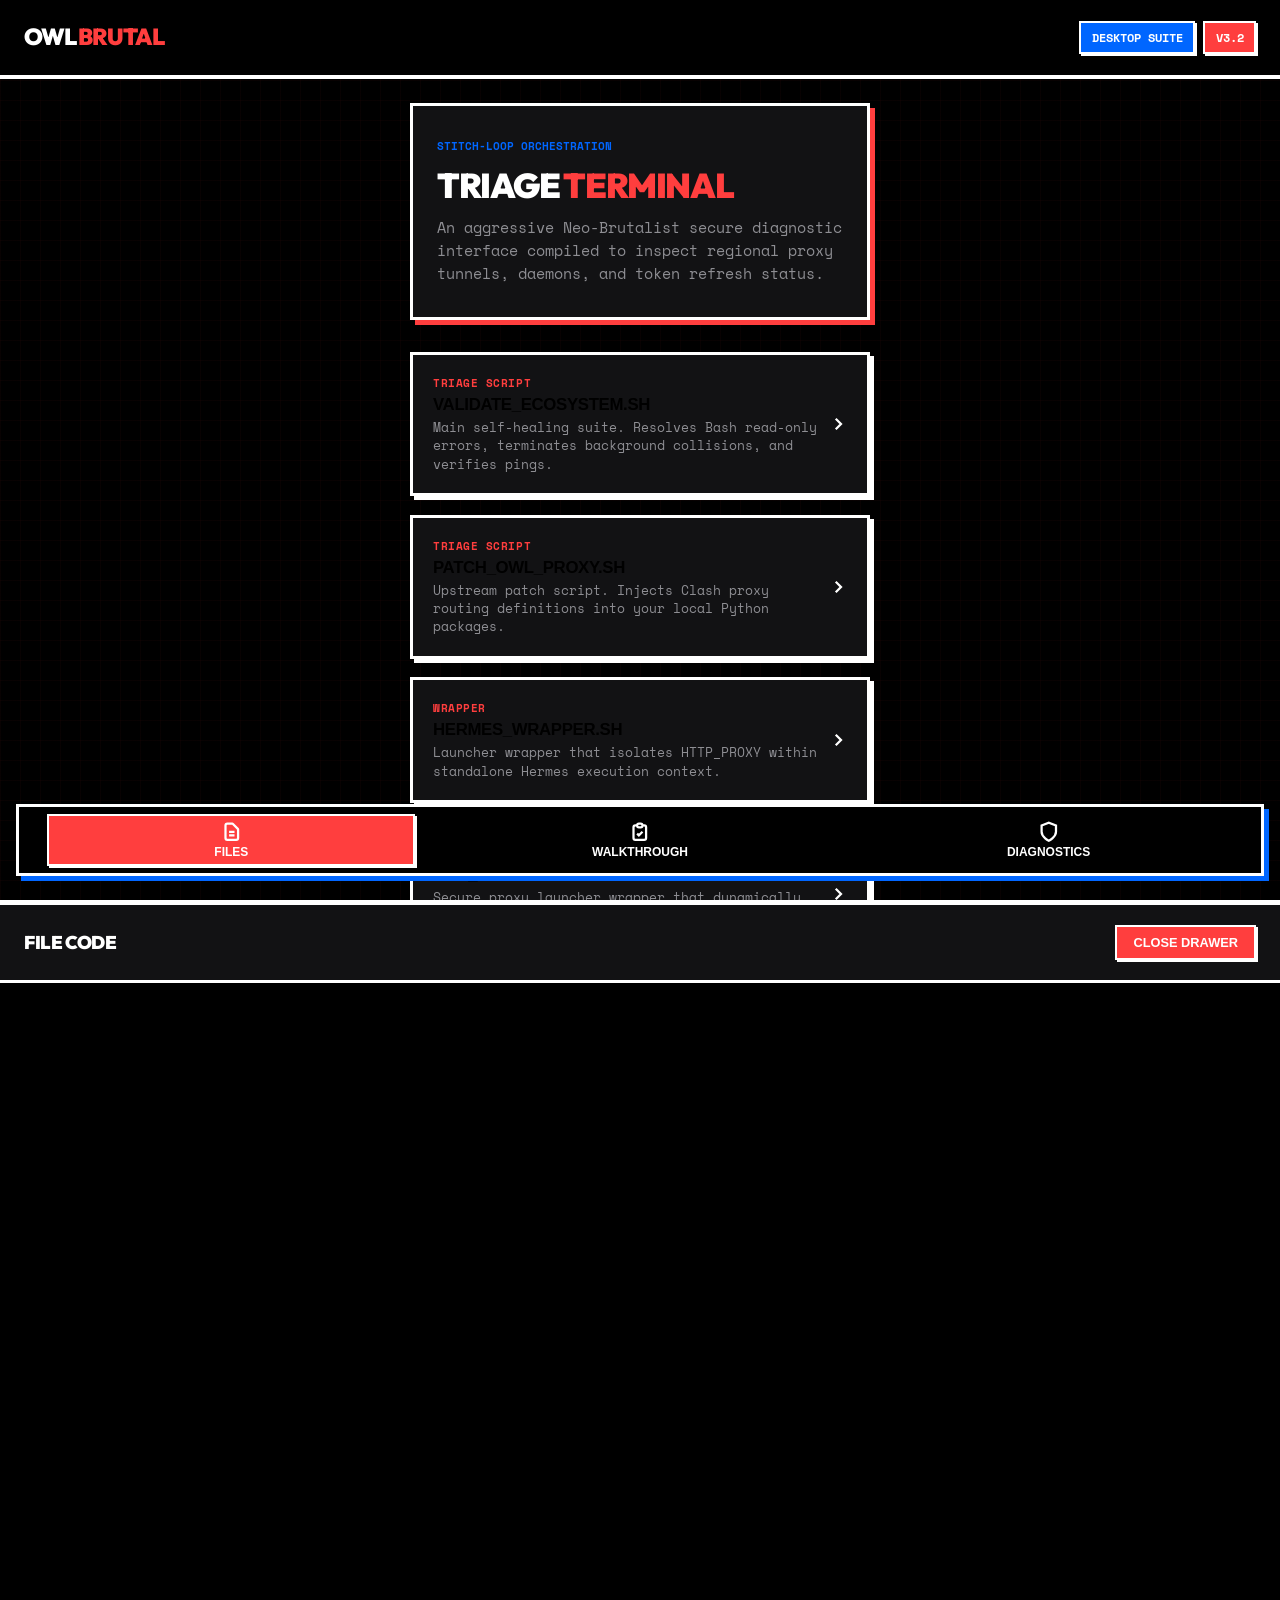
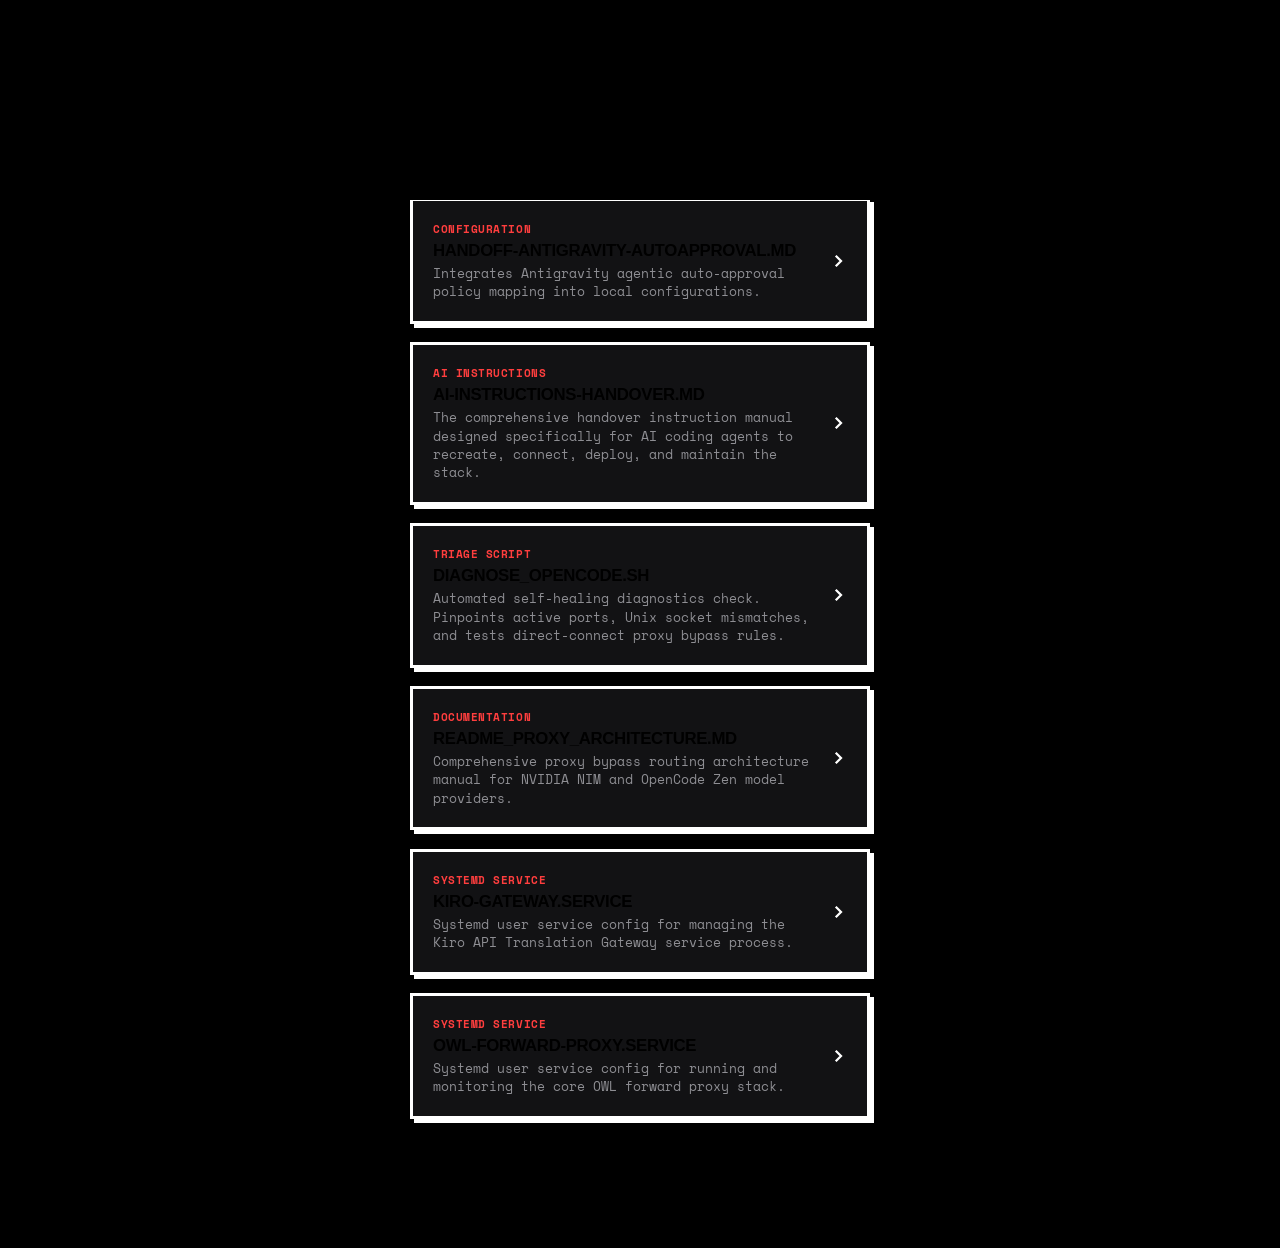
==== mobile.html @ 697e01c3 "feat: implement responsive mobile redirect with desktop override parameter and document in README" ====
<!DOCTYPE html>
<html lang="en">
<head>
    <meta charset="UTF-8">
    <meta name="viewport" content="width=device-width, initial-scale=1.0, maximum-scale=1.0, user-scalable=no">
    <title>🦉 OWL Brutalist Mobile Console</title>
    <!-- Premium Google Fonts: Outfit & Space Mono -->
    <link rel="preconnect" href="https://fonts.googleapis.com">
    <link rel="preconnect" href="https://fonts.gstatic.com" crossorigin>
    <link href="https://fonts.googleapis.com/css2?family=Outfit:wght@400;700;900&family=Space+Mono:wght@400;700&display=swap" rel="stylesheet">
    
    <style>
        /* Neo-Brutalist Color Scheme: Stark Red, Intense Black, Electric Blue */
        :root {
            --brutal-bg: #000000;
            --brutal-surface: #121214;
            --brutal-white: #FFFFFF;
            --brutal-red: #FF3E3E;
            --brutal-blue: #0066FF;
            --brutal-secondary: #8E8E93;
            
            --font-display: 'Outfit', sans-serif;
            --font-mono: 'Space Mono', monospace;
            
            /* Stark Brutalist Borders & Shadows */
            --brutal-border: 3px solid #FFFFFF;
            --red-shadow: 5px 5px 0px var(--brutal-red);
            --blue-shadow: 5px 5px 0px var(--brutal-blue);
            --white-shadow: 4px 4px 0px #FFFFFF;
            
            --transition-snap: all 0.15s steps(4, end);
        }

        * {
            box-sizing: border-box;
            margin: 0;
            padding: 0;
            -webkit-tap-highlight-color: transparent;
        }

        body {
            background-color: var(--brutal-bg);
            color: var(--brutal-white);
            font-family: var(--font-display);
            line-height: 1.5;
            overflow-x: hidden;
            padding-bottom: 105px; /* Offset for floating brutalist dock */
        }

        /* Ambient Industrial Grid Overlay */
        .ambient-grid {
            position: fixed;
            top: 0;
            left: 0;
            width: 100vw;
            height: 100vh;
            background-size: 20px 20px;
            background-image: linear-gradient(to right, rgba(255, 62, 62, 0.03) 1px, transparent 1px),
                              linear-gradient(to bottom, rgba(255, 62, 62, 0.03) 1px, transparent 1px);
            pointer-events: none;
            z-index: 1;
        }

        /* Brutalist Header */
        header {
            position: sticky;
            top: 0;
            z-index: 100;
            background: var(--brutal-bg);
            border-bottom: 4px solid var(--brutal-white);
            padding: 1.25rem 1.5rem;
            display: flex;
            justify-content: space-between;
            align-items: center;
        }

        .header-logo {
            font-weight: 900;
            font-size: 1.45rem;
            letter-spacing: -0.05em;
            text-transform: uppercase;
            color: var(--brutal-white);
        }

        .header-logo span {
            color: var(--brutal-red);
        }

        .header-controls {
            display: flex;
            align-items: center;
            gap: 0.5rem;
        }

        .brutal-badge {
            font-size: 0.72rem;
            font-weight: 700;
            text-transform: uppercase;
            font-family: var(--font-mono);
            border: 2px solid var(--brutal-white);
            padding: 0.35rem 0.65rem;
            background: var(--brutal-bg);
            color: var(--brutal-white);
            text-decoration: none;
            transition: var(--transition-snap);
        }

        .brutal-badge:active {
            transform: translate(2px, 2px);
            box-shadow: none;
        }

        .brutal-badge.red {
            background: var(--brutal-red);
            box-shadow: 2px 2px 0px var(--brutal-white);
        }

        .brutal-badge.blue {
            background: var(--brutal-blue);
            box-shadow: 2px 2px 0px var(--brutal-white);
        }

        /* Main Container */
        .container {
            position: relative;
            z-index: 2;
            padding: 1.5rem 1.25rem;
            max-width: 500px;
            margin: 0 auto;
        }

        /* Hero Card - Asymmetric Neo-Brutalist Layout */
        .hero-banner {
            background: var(--brutal-surface);
            border: var(--brutal-border);
            padding: 2rem 1.5rem;
            box-shadow: var(--red-shadow);
            margin-bottom: 2rem;
            display: flex;
            flex-direction: column;
            gap: 0.75rem;
        }

        .hero-meta {
            font-family: var(--font-mono);
            font-size: 0.7rem;
            font-weight: 700;
            text-transform: uppercase;
            color: var(--brutal-blue);
        }

        .hero-title {
            font-size: 2.15rem;
            font-weight: 900;
            line-height: 1.1;
            letter-spacing: -0.04em;
            text-transform: uppercase;
        }

        .hero-title span {
            color: var(--brutal-red);
        }

        .hero-desc {
            font-size: 0.95rem;
            color: var(--brutal-secondary);
            font-family: var(--font-mono);
        }

        /* Stiff Floating Brutalist Dock */
        .nav-dock {
            position: fixed;
            bottom: 1.5rem;
            left: 1rem;
            right: 1rem;
            height: 4.5rem;
            background: var(--brutal-bg);
            border: var(--brutal-border);
            box-shadow: var(--blue-shadow);
            display: flex;
            justify-content: space-around;
            align-items: center;
            padding: 0 0.5rem;
            z-index: 200;
            transition: var(--transition-snap);
        }

        .nav-item {
            display: flex;
            flex-direction: column;
            align-items: center;
            justify-content: center;
            color: var(--brutal-white);
            text-decoration: none;
            font-size: 0.75rem;
            font-weight: 700;
            text-transform: uppercase;
            width: 30%;
            height: 80%;
            transition: var(--transition-snap);
            border: 2px solid transparent;
            background: transparent;
            cursor: pointer;
        }

        .nav-item svg {
            width: 1.35rem;
            height: 1.35rem;
            margin-bottom: 0.15rem;
            stroke: currentColor;
            stroke-width: 2.5;
            fill: none;
        }

        .nav-item.active {
            background: var(--brutal-red);
            border: 2px solid var(--brutal-white);
            box-shadow: 2px 2px 0px var(--brutal-white);
        }

        .nav-item:active {
            transform: translate(2px, 2px);
        }

        /* Content Panels */
        .panel {
            display: none;
        }

        .panel.active {
            display: block;
        }

        /* Brutalist List Stack */
        .list-stack {
            display: flex;
            flex-direction: column;
            gap: 1.15rem;
        }

        .list-item {
            background: var(--brutal-surface);
            border: var(--brutal-border);
            padding: 1.25rem;
            box-shadow: var(--white-shadow);
            transition: var(--transition-snap);
            cursor: pointer;
            text-align: left;
            width: 100%;
            display: flex;
            justify-content: space-between;
            align-items: center;
        }

        .list-item:active {
            transform: translate(3px, 3px);
            box-shadow: none;
            background: var(--brutal-blue);
        }

        .item-category {
            font-size: 0.68rem;
            font-weight: 700;
            text-transform: uppercase;
            color: var(--brutal-red);
            letter-spacing: 0.05em;
            margin-bottom: 0.25rem;
            font-family: var(--font-mono);
        }

        .item-title {
            font-size: 1.05rem;
            font-weight: 900;
            text-transform: uppercase;
            letter-spacing: -0.02em;
            margin-bottom: 0.2rem;
        }

        .item-desc {
            font-size: 0.82rem;
            color: var(--brutal-secondary);
            font-family: var(--font-mono);
            line-height: 1.4;
        }

        .chevron {
            color: var(--brutal-white);
            margin-left: 0.75rem;
            flex-shrink: 0;
        }

        /* Slide-up Code Drawer Sheet */
        .code-sheet {
            position: fixed;
            top: 0;
            left: 0;
            right: 0;
            bottom: 0;
            background: var(--brutal-bg);
            z-index: 300;
            display: flex;
            flex-direction: column;
            transform: translateY(100%);
            transition: transform 0.25s steps(6, end);
            border-top: 5px solid var(--brutal-white);
        }

        .code-sheet.open {
            transform: translateY(0);
        }

        .sheet-header {
            padding: 1.25rem 1.5rem;
            border-bottom: 3px solid var(--brutal-white);
            display: flex;
            justify-content: space-between;
            align-items: center;
            background: var(--brutal-surface);
        }

        .sheet-title {
            font-size: 1.15rem;
            font-weight: 900;
            text-transform: uppercase;
            letter-spacing: -0.02em;
        }

        .close-btn {
            background: var(--brutal-red);
            border: 2px solid var(--brutal-white);
            color: var(--brutal-white);
            padding: 0.5rem 1rem;
            font-size: 0.8rem;
            font-weight: 900;
            text-transform: uppercase;
            cursor: pointer;
            box-shadow: 2px 2px 0px var(--brutal-white);
        }

        .close-btn:active {
            transform: translate(2px, 2px);
            box-shadow: none;
        }

        .sheet-body {
            flex-grow: 1;
            overflow-y: auto;
            padding: 1.25rem;
            background: #000000;
            color: #FF3E3E; /* Aggressive Brutalist Red Text in editor */
            font-family: var(--font-mono);
            font-size: 0.78rem;
            line-height: 1.5;
            white-space: pre;
            -webkit-overflow-scrolling: touch;
        }

        /* Diagnostic Panel Brutalist Cards */
        .diag-card {
            background: var(--brutal-surface);
            border: var(--brutal-border);
            padding: 1.5rem;
            box-shadow: var(--white-shadow);
            margin-bottom: 1.5rem;
        }

        .diag-header {
            display: flex;
            justify-content: space-between;
            align-items: center;
            margin-bottom: 1rem;
            border-bottom: 2px solid var(--brutal-white);
            padding-bottom: 0.5rem;
        }

        .diag-title {
            font-size: 0.9rem;
            font-weight: 900;
            text-transform: uppercase;
            letter-spacing: 0.05em;
        }

        .status-pulse {
            display: flex;
            align-items: center;
            gap: 0.5rem;
            font-family: var(--font-mono);
            font-size: 0.72rem;
            font-weight: 700;
            color: var(--brutal-red);
        }

        .status-dot {
            width: 10px;
            height: 10px;
            background: var(--brutal-red);
            border: 2px solid var(--brutal-white);
            animation: pulseStark 1.2s infinite steps(2, end);
        }

        @keyframes pulseStark {
            0% { opacity: 0.2; }
            100% { opacity: 1; }
        }

        .diag-item {
            display: flex;
            justify-content: space-between;
            align-items: center;
            padding: 0.8rem 0;
            border-bottom: 1px solid rgba(255, 255, 255, 0.15);
            font-size: 0.9rem;
        }

        .diag-item:last-child {
            border-bottom: none;
        }

        .diag-label {
            color: var(--brutal-secondary);
            font-family: var(--font-mono);
        }

        .diag-value {
            font-weight: 700;
            font-family: var(--font-mono);
        }

        /* Walkthrough Step Grid */
        .walkthrough-step {
            background: var(--brutal-surface);
            border: var(--brutal-border);
            padding: 1.5rem;
            box-shadow: var(--red-shadow);
            margin-bottom: 1.5rem;
            position: relative;
        }

        .step-num {
            position: absolute;
            top: 1.25rem;
            right: 1.5rem;
            font-family: var(--font-mono);
            font-weight: 900;
            font-size: 2.5rem;
            color: rgba(255, 255, 255, 0.08);
        }

        .step-heading {
            font-size: 1.15rem;
            font-weight: 900;
            text-transform: uppercase;
            margin-bottom: 0.5rem;
            max-width: 80%;
        }

        .step-body {
            font-size: 0.88rem;
            color: var(--brutal-secondary);
            margin-bottom: 1.25rem;
            font-family: var(--font-mono);
        }

        .step-btn {
            background: var(--brutal-blue);
            border: 2px solid var(--brutal-white);
            color: var(--brutal-white);
            padding: 0.75rem;
            font-size: 0.82rem;
            font-weight: 900;
            text-transform: uppercase;
            width: 100%;
            cursor: pointer;
            box-shadow: 3px 3px 0px #FFFFFF;
            transition: var(--transition-snap);
            text-align: center;
        }

        .step-btn:active {
            transform: translate(3px, 3px);
            box-shadow: none;
        }

        /* Diagnostic Console Screen */
        .terminal-box {
            background: #000000;
            border: 2px solid var(--brutal-white);
            padding: 1.25rem;
            font-family: var(--font-mono);
            font-size: 0.72rem;
            color: var(--brutal-red);
            height: 180px;
            overflow-y: auto;
            margin-bottom: 1rem;
            -webkit-overflow-scrolling: touch;
        }

        .terminal-line {
            margin-bottom: 0.35rem;
            opacity: 0;
            transform: translateX(-4px);
            animation: terminalLineReveal 0.15s forwards steps(3);
        }

        @keyframes terminalLineReveal {
            to { opacity: 1; transform: translateX(0); }
        }

        .t-blue { color: var(--brutal-blue); }
        .t-white { color: var(--brutal-white); }
        .t-yellow { color: #FFFF00; }
    </style>
</head>
<body>

    <!-- Industrial Grid Overlay -->
    <div class="ambient-grid"></div>

    <!-- Stark Header -->
    <header>
        <div class="header-logo">OWL <span>Brutal</span></div>
        <div class="header-controls">
            <a href="index.html?desktop=true" class="brutal-badge blue">Desktop Suite</a>
            <div class="brutal-badge red">v3.2</div>
        </div>
    </header>

    <div class="container">
        <!-- Brutalist Hero Banner -->
        <div class="hero-banner">
            <div class="hero-meta">STITCH-LOOP ORCHESTRATION</div>
            <h1 class="hero-title">Triage <span>Terminal</span></h1>
            <p class="hero-desc">An aggressive Neo-Brutalist secure diagnostic interface compiled to inspect regional proxy tunnels, daemons, and token refresh status.</p>
        </div>

        <!-- PANEL 1: FILES -->
        <div id="panel-files" class="panel active">
            <div class="list-stack" id="files-list">
                <!-- Javascript will populate this catalog dynamically -->
            </div>
        </div>

        <!-- PANEL 2: WALKTHROUGH -->
        <div id="panel-walkthrough" class="panel">
            <div class="walkthrough-step">
                <div class="step-num">01</div>
                <h3 class="step-heading">Configure Upstream Port</h3>
                <p class="step-body">Verify and mount your primary Mihomo routing gateway core on Port 7890. Ensure all bypass lists are mapped correctly.</p>
                <button class="step-btn" onclick="openFileFromWalkthrough('systemd/owl-forward-proxy.service')">View Service Unit</button>
            </div>
            
            <div class="walkthrough-step">
                <div class="step-num">02</div>
                <h3 class="step-heading">Deploy Self-Healing Installer</h3>
                <p class="step-body">Deploy the main OWL Agent stack. This registers your credentials pool, configures local proxy shields, and schedules automated checkers.</p>
                <button class="step-btn" onclick="openFileFromWalkthrough('installers/install_owl_agent.sh')">Inspect Installer</button>
            </div>

            <div class="walkthrough-step">
                <div class="step-num">03</div>
                <h3 class="step-heading">Configure Kiro Translation Layer</h3>
                <p class="step-body">Provision the local Kiro API model translators. Connect your AWS Builder ID dynamically to bind sonnet-4.5 endpoints.</p>
                <button class="step-btn" onclick="openFileFromWalkthrough('installers/install_kiro_owl_agent.sh')">Inspect Kiro Setup</button>
            </div>

            <div class="walkthrough-step">
                <div class="step-num">04</div>
                <h3 class="step-heading">Execute Active Triage</h3>
                <p class="step-body">Run our self-healing diagnostics suite in single-command mode to verify terminal sockets, local routes, and ports.</p>
                <button class="step-btn" onclick="openFileFromWalkthrough('scripts/diagnose_opencode.sh')">Run Diagnostic Code</button>
            </div>
        </div>

        <!-- PANEL 3: DIAGNOSTICS -->
        <div id="panel-diagnostics" class="panel">
            <div class="diag-card">
                <div class="diag-header">
                    <h3 class="diag-title">Active Log Streams</h3>
                    <div class="status-pulse">
                        <div class="status-dot"></div>
                        LIVE STATE
                    </div>
                </div>
                <!-- Interactive Console -->
                <div class="terminal-box" id="terminal-screen">
                    <div class="terminal-line"><span class="t-blue">owl-system:</span> Diagnostic engine ready...</div>
                    <div class="terminal-line"><span class="t-blue">owl-system:</span> Checking socket mappings...</div>
                    <div class="terminal-line"><span class="t-white">  [PASS]</span> UNIX socket found at /run/user/1000/kirorun/t/</div>
                </div>
                <button class="step-btn" style="background: var(--brutal-red); color: #FFF; border: var(--brutal-border); padding: 0.85rem;" onclick="triggerTriagePing()">Run Active Triage Check</button>
            </div>

            <div class="diag-card">
                <div class="diag-header">
                    <h3 class="diag-title">Listener Statuses</h3>
                </div>
                <div class="diag-item">
                    <span class="diag-label">OWL Proxy (Local Gate)</span>
                    <span class="diag-value" style="color: var(--brutal-red);">:60000 ONLINE</span>
                </div>
                <div class="diag-item">
                    <span class="diag-label">Upstream Mihomo Core</span>
                    <span class="diag-value" style="color: var(--brutal-red);">:7890 ONLINE</span>
                </div>
                <div class="diag-item">
                    <span class="diag-label">Kiro Translation Service</span>
                    <span class="diag-value" style="color: var(--brutal-red);">:8333 ONLINE</span>
                </div>
            </div>

            <div class="diag-card">
                <div class="diag-header">
                    <h3 class="diag-title">Bypass Routing Map</h3>
                </div>
                <div class="diag-item">
                    <span class="diag-label">NVIDIA NIM Routes</span>
                    <span class="diag-value">DIRECT</span>
                </div>
                <div class="diag-item">
                    <span class="diag-label">OpenCode Zen Models</span>
                    <span class="diag-value">DIRECT</span>
                </div>
            </div>
        </div>
    </div>

    <!-- Stark Bottom Navigation Dock -->
    <nav class="nav-dock">
        <button class="nav-item active" onclick="switchPanel('files', this)">
            <svg viewBox="0 0 24 24"><path d="M9 12h6m-6 4h6m2 5H7a2 2 0 0 1-2-2V5a2 2 0 0 1 2-2h5.586a1 1 0 0 1 .707.293l5.414 5.414a1 1 0 0 1 .293.707V19a2 2 0 0 1-2 2z"></path></svg>
            Files
        </button>
        <button class="nav-item" onclick="switchPanel('walkthrough', this)">
            <svg viewBox="0 0 24 24"><path d="M9 5H7a2 2 0 0 0-2 2v12a2 2 0 0 0 2 2h10a2 2 0 0 0 2-2V7a2 2 0 0 0-2-2h-2M9 5a2 2 0 0 0 2 2h2a2 2 0 0 0 2-2M9 5a2 2 0 0 1 2-2h2a2 2 0 0 1 2 2m-6 9 2 2 4-4"></path></svg>
            Walkthrough
        </button>
        <button class="nav-item" onclick="switchPanel('diagnostics', this)">
            <svg viewBox="0 0 24 24"><path d="M12 22s8-4 8-10V5l-8-3-8 3v7c0 6 8 10 8 10z"></path></svg>
            Diagnostics
        </button>
    </nav>

    <!-- Slide-up Code Drawer Sheet -->
    <div class="code-sheet" id="code-sheet">
        <div class="sheet-header">
            <h2 class="sheet-title" id="sheet-filename">File Code</h2>
            <button class="close-btn" onclick="closeSheet()">Close Drawer</button>
        </div>
        <div class="sheet-body" id="sheet-code-body">
            <!-- Code injected here dynamically -->
        </div>
    </div>

    <!-- ESCAPED DB PLACEHOLDER -->
    <script>
        // === FILES_CATALOG_START ===
const filesCatalog = [
    {
        path: "scripts/validate_ecosystem.sh",
        category: "Triage Script",
        relation: "Main self-healing suite. Resolves Bash read-only errors, terminates background collisions, and verifies pings.",
        download: "https://github.com/marktantongco/kiro-proxy-ecosystem/raw/master/scripts/validate_ecosystem.sh",
        code: `#!/bin/bash
# 🦉 Kiro/OWL Proxy Ecosystem - Validator & Auto-Patch Script
# Audits port bindings, detects duplicate processes, validates systemd units, and self-heals alignment issues.
set -euo pipefail

# Style Definitions
BOLD='\\033[1m'
GREEN='\\033[0;32m'
YELLOW='\\033[1;33m'
CYAN='\\033[0;36m'
RED='\\033[0;31m'
NC='\\033[0m'

info()  { echo -e "\${CYAN}➜\${NC} \$1"; }
ok()    { echo -e "\${GREEN}✓\${NC} \$1"; }
warn()  { echo -e "\${YELLOW}⚠\${NC} \$1"; }
err()   { echo -e "\${RED}✗\${NC} \$1"; }
step()  { echo; echo -e "\${BOLD}[\$1]\${NC} \$2"; }

echo ""
echo -e "\${BOLD}  🦉 Proxy Ecosystem - System Diagnostic & Self-Healing Patch\${NC}"
echo "  ───────────────────────────────────────────────────────────────"

# ═══════════════════════════════════════════════════════════════════════════
# [1/5] Audit Active Shell Environment Variables
# ═══════════════════════════════════════════════════════════════════════════
step "1" "Auditing Shell Proxy Environment Variables..."

# Lowercase conflicts check
DEAD_PORT=2080
for var in http_proxy https_proxy all_proxy; do
    if env | grep -qi "^\${var}="; then
        val=\$(env | grep -i "^\${var}=" | cut -d= -f2)
        if [[ "\$val" == *"\$DEAD_PORT"* ]]; then
            warn "Found conflicting lowercase '\$var' pointing to dead port \$DEAD_PORT!"
            warn "  Current value: \$val"
            warn "  Recommended action: Unset or point to OWL proxy (port 60000) or Clash (port 7890)."
        else
            ok "Lowercase variable '\$var' is clean (does not point to dead port \$DEAD_PORT)."
        fi
    fi
done

# Enforce active uppercase variables
if env | grep -q "^HTTP_PROXY="; then
    ok "HTTP_PROXY is defined: \$(env | grep "^HTTP_PROXY=" | cut -d= -f2)"
else
    warn "HTTP_PROXY environment variable is missing in this terminal shell!"
fi
if env | grep -q "^HTTPS_PROXY="; then
    ok "HTTPS_PROXY is defined: \$(env | grep "^HTTPS_PROXY=" | cut -d= -f2)"
else
    warn "HTTPS_PROXY environment variable is missing in this terminal shell!"
fi

# ═══════════════════════════════════════════════════════════════════════════
# [2/5] Audit Port Bindings & Triage Duplicate Processes
# ═══════════════════════════════════════════════════════════════════════════
step "2" "Auditing Active Port Bindings & Process Health..."

# Clash (mihomo) check
if ss -tulpn | grep -q ":7890 "; then
    ok "Clash core (mihomo) is listening on port 7890."
else
    warn "Clash core (mihomo) is NOT listening on port 7890! Geo-routing upstream will fail."
fi

# OWL Forward Proxy duplicate check
if ss -tulpn | grep -q ":60000 "; then
    ok "OWL Forward Proxy is bound to port 60000."
    # Check if run manually or by systemd
    PID=\$(pgrep -f "forward_proxy.py" | head -n1 || true)
    if [[ -n "\$PID" ]]; then
        PARENT_PID=\$(ps -p "\$PID" -o ppid= | tr -d ' ' || true)
        PARENT_COMM=\$(ps -o comm= -p "\$PARENT_PID" 2>/dev/null | tr -d ' ' || true)
        if [[ "\$PARENT_COMM" != "systemd" ]]; then
            warn "OWL Forward Proxy process (PID \$PID) appears to be running manually!"
        fi
    fi
else
    warn "OWL Forward Proxy is NOT listening on port 60000!"
fi

# Kiro Gateway duplicate check
if ss -tulpn | grep -q ":8333 "; then
    ok "Kiro Gateway is bound to port 8333."
    # Find duplicate python processes that aren't systemd units
    PID=\$(ss -tulpn | grep ":8333 " | grep -oP 'pid=\\d+' | cut -d= -f2 || true)
    if [[ -n "\$PID" ]]; then
        # Check if the parent is systemd or manual
        PARENT_PID=\$(ps -p "\$PID" -o ppid= | tr -d ' ' || true)
        PARENT_COMM=\$(ps -o comm= -p "\$PARENT_PID" 2>/dev/null | tr -d ' ' || true)
        if [[ "\$PARENT_COMM" != "systemd" ]]; then
            warn "Duplicate manual Kiro Gateway detected! (PID: \$PID, Parent COMM: \$PARENT_COMM)"
            info "Killing manual process (PID \$PID) to allow clean systemd service control..."
            kill -9 "\$PID" || true
            ok "Duplicate process terminated."
        else
            ok "Kiro Gateway is running cleanly under systemd management (PID \$PID)."
        fi
    fi
else
    warn "Kiro Gateway is NOT listening on port 8333! Background service may have crashed."
fi

# ═══════════════════════════════════════════════════════════════════════════
# [3/5] Validate and Align Systemd User Units
# ═══════════════════════════════════════════════════════════════════════════
step "3" "Validating & Repairing systemd Service Alignments..."

SYSTEMCTL_CMD="systemctl --user"
if [[ "\$EUID" -eq 0 ]]; then
    SYSTEMCTL_CMD="sudo -u x1 systemctl --user"
fi

# 1. OWL Forward Proxy Service
if ! \$SYSTEMCTL_CMD is-active --quiet owl-forward-proxy.service; then
    warn "owl-forward-proxy.service is inactive or failed! Attempting restart..."
    \$SYSTEMCTL_CMD daemon-reload
    \$SYSTEMCTL_CMD restart owl-forward-proxy.service
    sleep 1
    if \$SYSTEMCTL_CMD is-active --quiet owl-forward-proxy.service; then
        ok "owl-forward-proxy.service successfully aligned and started."
    else
        err "Failed to align owl-forward-proxy.service! Verify logs: journalctl --user -u owl-forward-proxy.service"
    fi
else
    ok "owl-forward-proxy.service is active and healthy."
fi

# 2. Kiro Gateway Service
if ! \$SYSTEMCTL_CMD is-active --quiet kiro-gateway.service; then
    warn "kiro-gateway.service is inactive or failed! Attempting restart..."
    \$SYSTEMCTL_CMD daemon-reload
    \$SYSTEMCTL_CMD restart kiro-gateway.service
    sleep 1
    if \$SYSTEMCTL_CMD is-active --quiet kiro-gateway.service; then
        ok "kiro-gateway.service successfully aligned and started."
    else
        err "Failed to align kiro-gateway.service! Verify logs: journalctl --user -u kiro-gateway.service"
    fi
else
    ok "kiro-gateway.service is active and healthy."
fi

# ═══════════════════════════════════════════════════════════════════════════
# [4/5] Check & Verify Launcher Wrappers
# ═══════════════════════════════════════════════════════════════════════════
step "4" "Verifying Terminal Wrapper Configurations..."

# hermes wrapper check
HERMES_WRAP="/home/x1/.local/bin/hermes"
if [[ -f "\$HERMES_WRAP" ]]; then
    if grep -q "export HTTP_PROXY=" "\$HERMES_WRAP"; then
        ok "hermes wrapper is correctly synchronized to secure proxy (port 60000)."
    else
        warn "hermes wrapper is missing proxy variables! Patching now..."
        sed -i 's/# ── 3. Enforce Proxy Environment/export HTTP_PROXY="http:\\/\\/127.0.0.1:60000"\\nexport HTTPS_PROXY="http:\\/\\/127.0.0.1:60000"\\nexport NO_PROXY="localhost,127.0.0.1,.local,.localdomain,::1"\\n# ── 3. Enforce Proxy/g' "\$HERMES_WRAP"
        ok "hermes wrapper patched."
    fi
else
    warn "hermes wrapper not found at \$HERMES_WRAP!"
fi

# antigravity wrapper check
AGY_WRAP="/home/x1/.local/bin/agy"
if [[ -f "\$AGY_WRAP" ]]; then
    if grep -q "export HTTP_PROXY=" "\$AGY_WRAP"; then
        ok "antigravity (agy) wrapper is correctly synchronized to secure proxy (port 60000)."
    else
        warn "antigravity (agy) wrapper is missing proxy variables! Please ensure it enforces proxy env."
    fi
else
    warn "antigravity (agy) wrapper not found at \$AGY_WRAP!"
fi

# kiro-cli wrapper check
KIRO_WRAP="/home/x1/.owl-agent/kiro-cli"
if [[ -f "\$KIRO_WRAP" ]]; then
    if grep -q "export HTTP_PROXY=" "\$KIRO_WRAP"; then
        ok "kiro-cli wrapper is correctly synchronized to secure proxy (port 60000)."
    else
        warn "kiro-cli wrapper is missing proxy variables! Patching now..."
        sed -i '/#!/a export HTTP_PROXY="http://127.0.0.1:60000"\\nexport HTTPS_PROXY="http://127.0.0.1:60000"\\nexport NO_PROXY="localhost,127.0.0.1,.local,.localdomain,::1"\\n' "\$KIRO_WRAP"
        ok "kiro-cli wrapper patched."
    fi
else
    warn "kiro-cli wrapper not found at \$KIRO_WRAP!"
fi

# ═══════════════════════════════════════════════════════════════════════════
# [5/5] Verify Connection Health (Active Ping)
# ═══════════════════════════════════════════════════════════════════════════
step "5" "Running End-to-End Active Connection Check..."

if curl -sf -I -x http://127.0.0.1:60000 https://www.google.com >/dev/null 2>&1; then
    ok "Active check: HTTP tunnel through OWL Proxy -> Clash -> Outside World is fully OPERATIONAL!"
else
    err "Active check: HTTP tunnel failed! Check your Clash (mihomo) connection."
fi

echo ""
echo "============================================="
echo -e "\${GREEN}\${BOLD}✅ Diagnostics & Healing Completed!\${NC}"
echo "============================================="
echo "  Run this script at any time to self-heal your proxy stack."
echo "============================================="
echo ""
`
    },
    {
        path: "scripts/patch_owl_proxy.sh",
        category: "Triage Script",
        relation: "Upstream patch script. Injects Clash proxy routing definitions into your local Python packages.",
        download: "https://github.com/marktantongco/kiro-proxy-ecosystem/raw/master/scripts/patch_owl_proxy.sh",
        code: `#!/bin/bash
# 🦉 OWL-AGENT Proxy Resolution & Optimization Patch v1.0
# Sets UPSTREAM_PROXY prioritization, fixes systemd configurations, and restarts services.
set -euo pipefail

# Config
PROXY_PY="/home/x1/.owl-agent/forward_proxy.py"
SERVICE_FILE="/home/x1/.config/systemd/user/owl-forward-proxy.service"

# Styling
BOLD='\\033[1m'
GREEN='\\033[0;32m'
YELLOW='\\033[1;33m'
CYAN='\\033[0;36m'
RED='\\033[0;31m'
NC='\\033[0m'

info()  { echo -e "\${CYAN}➜\${NC} \$1"; }
ok()    { echo -e "\${GREEN}✓\${NC} \$1"; }
warn()  { echo -e "\${YELLOW}⚠\${NC} \$1"; }
err()   { echo -e "\${RED}✗\${NC} \$1"; }
step()  { echo; echo -e "\${BOLD}[\$1]\${NC} \$2"; }

# ── Header ─────────────────────────────────────────────────────────────────
echo ""
echo -e "\${BOLD}  🦉 OWL-AGENT Proxy Optimizer & Fix Patch v1.0\${NC}"
echo "  ───────────────────────────────────────────────────────────────"

# ═══════════════════════════════════════════════════════════════════════════
# [1/4] Validate target files exist
# ═══════════════════════════════════════════════════════════════════════════
step "1" "Validating installation files..."
if [[ ! -f "\$PROXY_PY" ]]; then
    err "Could not find \$PROXY_PY! Is OWL-Agent installed?"
    exit 1
fi
if [[ ! -f "\$SERVICE_FILE" ]]; then
    err "Could not find systemd unit: \$SERVICE_FILE"
    exit 1
fi
ok "All target files found."

# ═══════════════════════════════════════════════════════════════════════════
# [2/4] Patch forward_proxy.py to prioritize UPSTREAM_PROXY
# ═══════════════════════════════════════════════════════════════════════════
step "2" "Patching \$PROXY_PY to prioritize UPSTREAM_PROXY..."

python3 - << 'EOF'
import sys

filepath = "/home/x1/.owl-agent/forward_proxy.py"

with open(filepath, 'r') as f:
    code = f.read()

# Define the robust target signature for connect_upstream
old_func_sig = 'async def connect_upstream(host: str, port: int) -> tuple[asyncio.StreamReader, asyncio.StreamWriter]:\\n    """Open TCP connection to target, optionally through UPSTREAM_PROXY."""\\n    global rotator_loaded\\n    if not rotator_loaded:'

# Define the new robust implementation
new_func_impl = """async def connect_upstream(host: str, port: int) -> tuple[asyncio.StreamReader, asyncio.StreamWriter]:
    \\"\\"\\"Open TCP connection to target, optionally through UPSTREAM_PROXY or rotator.\\"\\"\\"
    global rotator_loaded
    
    # Check if a custom UPSTREAM_PROXY is explicitly configured
    target_proxy_url = UPSTREAM_PROXY
    
    if not target_proxy_url:
        # Fallback to rotating free proxies if no upstream proxy is explicitly set
        if not rotator_loaded:
            async with rotator_lock:
                if not rotator_loaded:
                    connector = aiohttp.TCPConnector(force_close=True, limit=10)
                    session = aiohttp.ClientSession(connector=connector)
                    await rotator.load_all_sources(session)
                    rotator_loaded = True
                    asyncio.create_task(session.close())
        
        proxy = await rotator.get_proxy()
        if proxy:
            target_proxy_url = proxy.url
            
    if target_proxy_url:
        logger.debug("Tunnel %s:%d via proxy %s", host, port, target_proxy_url)
        parsed = urlparse(target_proxy_url)
        proxy_host = parsed.hostname
        proxy_port = parsed.port or (443 if parsed.scheme == "https" else 80)
        
        try:
            up_reader, up_writer = await asyncio.wait_for(
                asyncio.open_connection(proxy_host, proxy_port),
                timeout=CONNECT_TIMEOUT,
            )
            
            auth_header = ""
            if parsed.username and parsed.password:
                auth = base64.b64encode(f"{parsed.username}:{parsed.password}".encode()).decode()
                auth_header = f"Proxy-Authorization: Basic {auth}\\\\r\\\\n"
            
            connect_req = f"CONNECT {host}:{port} HTTP/1.1\\\\r\\\\nHost: {host}:{port}\\\\r\\\\n{auth_header}\\\\r\\\\n"
            up_writer.write(connect_req.encode())
            await up_writer.drain()
            
            resp_line = await asyncio.wait_for(up_reader.readline(), timeout=CONNECT_TIMEOUT)
            while True:
                line = await asyncio.wait_for(up_reader.readline(), timeout=CONNECT_TIMEOUT)
                if line in (b"\\\\r\\\\n", b"\\\\n", b""):
                    break
                    
            if "200" not in resp_line.decode():
                logger.warning("Upstream CONNECT failed: %s", resp_line.decode().strip())
                up_writer.close()
                if not UPSTREAM_PROXY and 'proxy' in locals():
                    await rotator.mark_banned(proxy)
                raise ConnectionError(f"Upstream proxy refused CONNECT: {resp_line.decode().strip()}")
                
            return up_reader, up_writer
        except Exception as e:
            if not UPSTREAM_PROXY and 'proxy' in locals():
                await rotator.mark_banned(proxy)
            logger.warning(f"Upstream proxy connection failed: {e}")
            # Try direct connection as fallback if proxy fails
            return await asyncio.wait_for(
                asyncio.open_connection(host, port),
                timeout=CONNECT_TIMEOUT,
            )
            
    else:
        # direct connection
        return await asyncio.wait_for(
            asyncio.open_connection(host, port),
            timeout=CONNECT_TIMEOUT,
        )"""

# Check if already patched or perform substitution
if "target_proxy_url = UPSTREAM_PROXY" in code:
    print("ALREADY_PATCHED")
    sys.exit(0)

# Replace old implementation
if old_func_sig in code:
    # Find the end of the old function to replace it cleanly
    start_idx = code.find(old_func_sig)
    # The old function connect_upstream ends around line 141 (direct connection return statement)
    end_pattern = 'return await asyncio.wait_for(\\n            asyncio.open_connection(host, port),\\n            timeout=CONNECT_TIMEOUT,\\n        )'
    end_idx = code.find(end_pattern, start_idx) + len(end_pattern)
    
    patched_code = code[:start_idx] + new_func_impl + code[end_idx:]
    with open(filepath, 'w') as f:
        f.write(patched_code)
    print("PATCH_SUCCESS")
else:
    print("SIGNATURE_NOT_FOUND")
EOF
ok "Proxy script patch status verified/updated."

# ═══════════════════════════════════════════════════════════════════════════
# [3/4] Enable UPSTREAM_PROXY in systemd service file
# ═══════════════════════════════════════════════════════════════════════════
step "3" "Configuring systemd service file to enable Upstream Proxy..."
if grep -q "# Environment=UPSTREAM_PROXY=" "\$SERVICE_FILE"; then
    sed -i 's/# Environment=UPSTREAM_PROXY=/Environment=UPSTREAM_PROXY=/g' "\$SERVICE_FILE"
    info "Uncommented UPSTREAM_PROXY in \$SERVICE_FILE"
else
    info "UPSTREAM_PROXY already active or configured in systemd service."
fi
ok "Systemd configuration verified."

# ═══════════════════════════════════════════════════════════════════════════
# [4/5] Configure kiro-cli wrapper to use OWL Proxy
# ═══════════════════════════════════════════════════════════════════════════
step "4" "Configuring kiro-cli wrapper for OWL Proxy..."
KIRO_WRAPPER="/home/x1/.owl-agent/kiro-cli"
if [[ -f "\$KIRO_WRAPPER" ]]; then
    if ! grep -q "export HTTP_PROXY=" "\$KIRO_WRAPPER"; then
        # Recreate the wrapper with explicit proxy configuration
        cat > "\$KIRO_WRAPPER" << 'KIRO_WRAP'
#!/bin/bash
# 🦉 Explicitly route kiro-cli through the OWL Agent Forward Proxy & Clash
export HTTP_PROXY="http://127.0.0.1:60000"
export HTTPS_PROXY="http://127.0.0.1:60000"
export NO_PROXY="localhost,127.0.0.1,.local,.localdomain,::1"

KIRO_BIN="\$HOME/.owl-agent/kiro/kiro-cli"
if [[ -f "\$KIRO_BIN" ]]; then
    exec "\$KIRO_BIN" "\$@"
else
    echo "Error: kiro-cli binary not found at \$KIRO_BIN" >&2
    echo "Install manually: curl -fsSL https://cli.kiro.dev/install | bash" >&2
    exit 1
fi
KIRO_WRAP
        chmod +x "\$KIRO_WRAPPER"
        info "Patched kiro-cli wrapper to enforce proxy routing."
    else
        info "kiro-cli wrapper already configured for proxy routing."
    fi
else
    warn "kiro-cli wrapper not found at \$KIRO_WRAPPER — skipping wrapper patch."
fi
ok "kiro-cli wrapper configured."

# ═══════════════════════════════════════════════════════════════════════════
# [5/5] Reload and restart services
# ═══════════════════════════════════════════════════════════════════════════
step "5" "Reloading systemd and restarting forward proxy service..."
systemctl --user daemon-reload
systemctl --user restart owl-forward-proxy.service

if systemctl --user is-active --quiet owl-forward-proxy.service; then
    ok "owl-forward-proxy.service restarted and active!"
else
    err "owl-forward-proxy.service failed to start! Check logs:"
    err "  journalctl --user -u owl-forward-proxy.service -n 50 --no-pager"
    exit 1
fi

echo ""
echo "============================================="
echo -e "\${GREEN}\${BOLD}✅ Patch Applied Successfully!\${NC}"
echo "============================================="
echo "  Upstream geo-routing proxy (mihomo) is now prioritized."
echo "  Bypassing dead ports and unstable public free proxies."
echo "  kiro-cli wrapper is now fully configured to use the OWL Proxy."
echo "============================================="
echo ""
`
    },
    {
        path: "scripts/hermes_wrapper.sh",
        category: "Wrapper",
        relation: "Launcher wrapper that isolates HTTP_PROXY within standalone Hermes execution context.",
        download: "https://github.com/marktantongco/kiro-proxy-ecosystem/raw/master/scripts/hermes_wrapper.sh",
        code: `#!/bin/bash
# 🦉 Hermes Agent - Secure Proxy Launcher Wrapper
set -euo pipefail

# Configuration (Change these to match your Hermes codebase paths)
HERMES_DIR="/home/x1/Documents/ubuntu-obsidian"
HERMES_CMD="python3" 
HERMES_SCRIPT="agent.py" # Replace with your primary Hermes execution script (e.g. main.py, cli.js, etc.)

# Styling
BOLD='\\033[1m'
GREEN='\\033[0;32m'
YELLOW='\\033[1;33m'
CYAN='\\033[0;36m'
RED='\\033[0;31m'
NC='\\033[0m'

info()  { echo -e "\${CYAN}➜\${NC} \$1"; }
ok()    { echo -e "\${GREEN}✓\${NC} \$1"; }
warn()  { echo -e "\${YELLOW}⚠\${NC} \$1"; }
err()   { echo -e "\${RED}✗\${NC} \$1"; }

# ── 1. Resolve systemd command based on privilege level ────────────────────
SYSTEMCTL_CMD="systemctl --user"
CURL_PING_CMD="curl -sf"

if [[ "\$EUID" -eq 0 ]]; then
    # If running under sudo/root, query systemd user services as the standard user
    SYSTEMCTL_CMD="sudo -u x1 systemctl --user"
fi

# ── 2. Check Background Proxy Dependency ───────────────────────────────────
if ! \$SYSTEMCTL_CMD is-active --quiet owl-forward-proxy.service; then
    warn "OWL Forward Proxy service is not active. Attempting to start..."
    if ! \$SYSTEMCTL_CMD start owl-forward-proxy.service; then
        err "Failed to start owl-forward-proxy.service! Verify configuration."
        exit 1
    fi
    sleep 1.5
fi

# ── 3. Verify Proxy Connection Health ──────────────────────────────────────
if ! \$CURL_PING_CMD http://127.0.0.1:60000/_ping >/dev/null 2>&1; then
    err "OWL Forward Proxy is running but failed to respond to health ping on port 60000!"
    err "Please check status: \$SYSTEMCTL_CMD status owl-forward-proxy.service"
    exit 1
fi

# ── 3. Enforce Proxy Environment (Isolated) ────────────────────────────────
info "Enforcing isolated OWL Proxy environment..."
export HTTP_PROXY="http://127.0.0.1:60000"
export HTTPS_PROXY="http://127.0.0.1:60000"
export NO_PROXY="localhost,127.0.0.1,.local,.localdomain,::1"

# ── 5. Verify Upstream Kiro Health (Optional Alert) ───────────────────────
if ! curl -sf http://127.0.0.1:8333/health >/dev/null 2>&1; then
    warn "Local Kiro Gateway (port 8333) is unreachable! Some Anthropic model endpoints may fail."
    warn "Start it with: \$SYSTEMCTL_CMD start kiro-gateway.service"
fi

# ── 5. Delegate Execution to Hermes Agent ─────────────────────────────────
info "Delegating execution to Hermes Agent..."
echo "  Command: \$HERMES_CMD \$HERMES_DIR/\$HERMES_SCRIPT \$*"
echo ""

# Navigate to target directory to preserve relative file paths in Obsidian
cd "\$HERMES_DIR"

if [[ -f "\$HERMES_SCRIPT" ]]; then
    exec "\$HERMES_CMD" "\$HERMES_SCRIPT" "\$@"
else
    # Fallback to general execution if no specific script matches
    warn "Specified script '\$HERMES_SCRIPT' not found in \$HERMES_DIR. Running fallback shell..."
    echo "  Hint: Edit /home/x1/.local/bin/hermes to specify your exact startup script."
    echo ""
    exec bash
fi
`
    },
    {
        path: "scripts/agy_wrapper.sh",
        category: "Wrapper",
        relation: "Secure proxy launcher wrapper that dynamically unsets local variable scopes before running Antigravity.",
        download: "https://github.com/marktantongco/kiro-proxy-ecosystem/raw/master/scripts/agy_wrapper.sh",
        code: `#!/bin/bash
# 🦉 Antigravity Agent - Secure Proxy Launcher Wrapper
set -euo pipefail

# Configuration
AGY_REAL_PATH="/home/x1/.local/bin/agy.real"

# Styling
BOLD='\\033[1m'
GREEN='\\033[0;32m'
YELLOW='\\033[1;33m'
CYAN='\\033[0;36m'
RED='\\033[0;31m'
NC='\\033[0m'

info()  { echo -e "\${CYAN}➜\${NC} \$1"; }
ok()    { echo -e "\${GREEN}✓\${NC} \$1"; }
warn()  { echo -e "\${YELLOW}⚠\${NC} \$1"; }
err()   { echo -e "\${RED}✗\${NC} \$1"; }

# ── 1. Resolve systemd command based on privilege level ────────────────────
SYSTEMCTL_CMD="systemctl --user"
CURL_PING_CMD="curl -sf"

if [[ "\$EUID" -eq 0 ]]; then
    # If running under sudo/root, query systemd user services as the standard user
    SYSTEMCTL_CMD="sudo -u x1 systemctl --user"
fi

# ── 2. Check Background Proxy Dependency ───────────────────────────────────
if ! \$SYSTEMCTL_CMD is-active --quiet owl-forward-proxy.service; then
    warn "OWL Forward Proxy service is not active. Attempting to start..."
    if ! \$SYSTEMCTL_CMD start owl-forward-proxy.service; then
        err "Failed to start owl-forward-proxy.service! Verify configuration."
        exit 1
    fi
    sleep 1.5
fi

# ── 3. Verify Proxy Connection Health ──────────────────────────────────────
if ! \$CURL_PING_CMD http://127.0.0.1:60000/_ping >/dev/null 2>&1; then
    err "OWL Forward Proxy is running but failed to respond to health ping on port 60000!"
    err "Please check status: \$SYSTEMCTL_CMD status owl-forward-proxy.service"
    exit 1
fi

# ── 4. Enforce Proxy Environment (Isolated) ────────────────────────────────
info "Enforcing isolated OWL Proxy environment for Antigravity..."
export HTTP_PROXY="http://127.0.0.1:60000"
export HTTPS_PROXY="http://127.0.0.1:60000"
export NO_PROXY="localhost,127.0.0.1,.local,.localdomain,::1"

# ── 5. Verify Upstream Kiro Health (Optional Alert) ───────────────────────
if ! curl -sf http://127.0.0.1:8333/health >/dev/null 2>&1; then
    warn "Local Kiro Gateway (port 8333) is unreachable! Some model translation endpoints may fail."
    warn "Start it with: \$SYSTEMCTL_CMD start kiro-gateway.service"
fi

# ── 6. Delegate Execution to Antigravity CLI ──────────────────────────────
info "Delegating execution to Antigravity Real Binary..."

if [[ -f "\$AGY_REAL_PATH" ]]; then
    exec "\$AGY_REAL_PATH" "\$@"
else
    err "Real Antigravity binary not found at \$AGY_REAL_PATH!"
    err "Please ensure you have renamed the original 'agy' binary to 'agy.real'."
    exit 1
fi
`
    },
    {
        path: "scripts/kiro_gateway_wrapper.sh",
        category: "Wrapper",
        relation: "Wrapper script for launching the Kiro Terminal under custom environments.",
        download: "https://github.com/marktantongco/kiro-proxy-ecosystem/raw/master/scripts/kiro_gateway_wrapper.sh",
        code: `#!/bin/bash
# 🦉 Kiro Gateway - Terminal Launcher & Controller
set -euo pipefail

GATEWAY_DIR="/home/x1/Documents/proxy/kiro-gateway"
VENV_PYTHON="\$GATEWAY_DIR/.venv/bin/python"
MAIN_PY="\$GATEWAY_DIR/main.py"
DEFAULT_PORT=8333

# Check if target main.py exists
if [[ ! -f "\$MAIN_PY" ]]; then
    echo "Error: Kiro Gateway main.py not found at \$MAIN_PY" >&2
    exit 1
fi

# Function to check if background service is active
check_service() {
    if systemctl --user is-active --quiet kiro-gateway.service; then
        echo "⚠️  Kiro Gateway is currently running in the background as a systemd service." >&2
        echo "   To run it in the foreground, stop the background service first:" >&2
        echo "   \$ systemctl --user stop kiro-gateway.service" >&2
        echo "" >&2
        echo "   Showing current background logs (Ctrl+C to exit):" >&2
        exec journalctl --user -u kiro-gateway.service -f -n 20
    fi
}

# If no arguments are passed, do a quick service check
if [[ \$# -eq 0 ]]; then
    check_service
fi

# Run the python gateway main script
echo "➜ Launching Kiro Gateway manually..."
exec "\$VENV_PYTHON" "\$MAIN_PY" "\$@"
`
    },
    {
        path: "installers/install_kiro_owl_agent.sh",
        category: "Installer",
        relation: "Combination setup installer that automatically sets up local credentials databases, links, and Python wrappers.",
        download: "https://github.com/marktantongco/kiro-proxy-ecosystem/raw/master/installers/install_kiro_owl_agent.sh",
        code: `#!/bin/bash
# 🦉 Kiro OWL Agent — Full Installer v1.0
# Installs kiro-gateway + kiro-cli as a systemd service + wires into opencode
set -e

KIRO_REPO="https://github.com/Jwadow/kiro-gateway.git"
KIRO_DIR="\$HOME/Documents/proxy/kiro-gateway"
KIRO_PORT=8333
KIRO_API_KEY="kiro-gateway-8333"
VENV_DIR="\$KIRO_DIR/.venv"
SYSD_FILE="\$HOME/.config/systemd/user/kiro-gateway.service"
OPENCODE_CONFIG="\$HOME/.config/opencode/opencode.jsonc"
KIRO_CLI_DB="\$HOME/.local/share/kiro-cli/data.sqlite3"

BOLD='\\033[1m'
GREEN='\\033[0;32m'
YELLOW='\\033[1;33m'
CYAN='\\033[0;36m'
RED='\\033[0;31m'
NC='\\033[0m' # No Color

info()  { echo -e "\${CYAN}➜\${NC} \$1"; }
ok()    { echo -e "\${GREEN}✓\${NC} \$1"; }
warn()  { echo -e "\${YELLOW}⚠\${NC} \$1"; }
err()   { echo -e "\${RED}✗\${NC} \$1"; }
step()  { echo; echo -e "\${BOLD}[\$1/\$2]\${NC} \$3"; }

TOTAL_STEPS=9

# ============================================================
# [1/9] System dependencies
# ============================================================
step 1 \$TOTAL_STEPS "Checking system dependencies..."
MISSING=""
for cmd in python3 git curl; do
    if ! command -v "\$cmd" &>/dev/null; then
        MISSING="\$MISSING \$cmd"
    fi
done
if [ -n "\$MISSING" ]; then
    info "Installing missing deps:\$MISSING"
    sudo apt update && sudo apt install -y python3 python3-pip python3-venv git curl
fi
ok "System dependencies ready (python3, git, curl)"

# ============================================================
# [2/9] Clone / update kiro-gateway
# ============================================================
step 2 \$TOTAL_STEPS "Cloning kiro-gateway..."
mkdir -p "\$HOME/Documents/proxy"
if [ -d "\$KIRO_DIR/.git" ]; then
    info "Repo exists — pulling latest..."
    git -C "\$KIRO_DIR" pull --ff-only
else
    git clone "\$KIRO_REPO" "\$KIRO_DIR"
fi
ok "kiro-gateway at \$KIRO_DIR"

# ============================================================
# [3/9] Python virtual environment + dependencies + kiro-cli native
# ============================================================
step 3 \$TOTAL_STEPS "Setting up Python virtual environment..."
python3 -m venv "\$VENV_DIR"
source "\$VENV_DIR/bin/activate"
pip install --quiet --upgrade pip
pip install --quiet -r "\$KIRO_DIR/requirements.txt"

# Install kiro-cli native binary (NOT a Python package)
ARCH=\$(uname -m)
case "\$ARCH" in
    x86_64|amd64)  ARCH_DETECTED="x86_64" ;;
    aarch64|arm64) ARCH_DETECTED="aarch64" ;;
    *) err "Unsupported architecture: \$ARCH"; exit 1 ;;
esac

# Detect glibc or musl
LIBC_DETECTED="glibc"
if command -v ldd &>/dev/null; then
    glibc_ver=\$(ldd --version 2>/dev/null | head -n1 | grep -oP '\\d+\\.\\d+' | head -n1 || true)
    if [[ -n "\$glibc_ver" ]]; then
        if ! awk "BEGIN {exit !(\$glibc_ver >= 2.34)}"; then
            LIBC_DETECTED="musl"
        fi
    else
        LIBC_DETECTED="musl"
    fi
else
    LIBC_DETECTED="musl"
fi

if [[ "\$LIBC_DETECTED" == "musl" ]]; then
    KIRO_ZIP="kirocli-\${ARCH_DETECTED}-linux-musl.zip"
else
    KIRO_ZIP="kirocli-\${ARCH_DETECTED}-linux.zip"
fi

KIRO_URL="https://desktop-release.q.us-east-1.amazonaws.com/latest/\${KIRO_ZIP}"
KIRO_ZIP_PATH="/tmp/\${KIRO_ZIP}"

info "Downloading kiro-cli native binary from AWS S3..."
if curl -fsSL --proto '=https' --tlsv1.2 "\$KIRO_URL" -o "\$KIRO_ZIP_PATH"; then
    unzip -qo "\$KIRO_ZIP_PATH" -d "/tmp/kirocli_extracted"
    mkdir -p "\$HOME/.local/bin"
    cp "/tmp/kirocli_extracted/kirocli/kiro-cli" "\$HOME/.local/bin/kiro-cli" 2>/dev/null || cp "/tmp/kirocli_extracted/kirocli-"* "/tmp/kirocli_extracted/kiro-cli" 2>/dev/null || true
    # Also copy to virtual environment bin directory so it runs when venv is active
    cp "/tmp/kirocli_extracted/kirocli/kiro-cli" "\$VENV_DIR/bin/kiro-cli" 2>/dev/null || cp "/tmp/kirocli_extracted/kiro-cli" "\$VENV_DIR/bin/kiro-cli" 2>/dev/null || cp -r "/tmp/kirocli_extracted/"* "\$VENV_DIR/bin/" 2>/dev/null || true
    chmod +x "\$VENV_DIR/bin/kiro-cli" "\$HOME/.local/bin/kiro-cli" 2>/dev/null || true
    rm -rf "\$KIRO_ZIP_PATH" "/tmp/kirocli_extracted"
    ok "kiro-cli native binary installed successfully"
else
    err "Failed to download kiro-cli native binary from S3"
fi

deactivate
ok "Virtual env ready at \$VENV_DIR (kiro-cli native + gateway deps installed)"

# ============================================================
# [4/9] kiro-cli login (interactive — AWS Builder ID)
# ============================================================
step 4 \$TOTAL_STEPS "kiro-cli authentication (AWS Builder ID / SSO)"

if [ -f "\$KIRO_CLI_DB" ]; then
    # Quick check: does the DB have a valid session?
    DB_SIZE=\$(stat -c%s "\$KIRO_CLI_DB" 2>/dev/null || stat -f%z "\$KIRO_CLI_DB" 2>/dev/null || echo "0")
    if [ "\$DB_SIZE" -gt 1000 ]; then
        warn "Found existing kiro-cli DB (\$KIRO_CLI_DB, \${DB_SIZE} bytes)"
        echo "  Skip login and reuse existing session? [Y/n] "
        read -r SKIP_LOGIN
        if [[ "\$SKIP_LOGIN" =~ ^[Nn] ]]; then
            NEED_LOGIN=true
        else
            NEED_LOGIN=false
            ok "Reusing existing kiro-cli session"
        fi
    else
        NEED_LOGIN=true
    fi
else
    NEED_LOGIN=true
fi

if [ "\$NEED_LOGIN" = true ]; then
    echo ""
    warn "kiro-cli login requires AWS Builder ID (browser-based OIDC)"
    echo ""
    echo "  This will open a browser for you to authenticate."
    echo "  Use your AWS Builder ID (free tier, no credit card needed)."
    echo "  Sign up at: https://builderid.us-east-1.console.aws.amazon.com"
    echo ""
    echo "  Press ENTER to start login..."
    read -r
    source "\$VENV_DIR/bin/activate"
    kiro-cli login
    deactivate
    if [ -f "\$KIRO_CLI_DB" ]; then
        ok "kiro-cli authenticated successfully"
    else
        err "kiro-cli DB not found after login. Something went wrong."
        exit 1
    fi
fi

# ============================================================
# [5/9] Create .env for kiro-gateway
# ============================================================
step 5 \$TOTAL_STEPS "Creating .env for kiro-gateway..."
if [ -f "\$KIRO_DIR/.env" ]; then
    warn ".env already exists at \$KIRO_DIR/.env — backing up to .env.installer-backup"
    cp "\$KIRO_DIR/.env" "\$KIRO_DIR/.env.installer-backup"
fi

cat > "\$KIRO_DIR/.env" << ENVEOF
# Kiro Gateway — generated by install_kiro_owl_agent.sh
PROXY_API_KEY=\$KIRO_API_KEY
SERVER_PORT=\$KIRO_PORT
ACCOUNT_SYSTEM=true
KIRO_CLI_DB_FILE=\$KIRO_CLI_DB
KIRO_USE_LEGACY_ENDPOINT=true
LOG_LEVEL=INFO
ENVEOF
ok ".env created (PROXY_API_KEY=\$KIRO_API_KEY, SERVER_PORT=\$KIRO_PORT)"

# ============================================================
# [6/9] Systemd user service
# ============================================================
step 6 \$TOTAL_STEPS "Creating systemd user service..."
mkdir -p "\$HOME/.config/systemd/user"

cat > "\$SYSD_FILE" << SYSEOF
[Unit]
Description=Kiro Gateway (OWL Agent) — Anthropic/OpenAI proxy for Kiro API
After=network.target

[Service]
Type=simple
ExecStart=\$VENV_DIR/bin/python main.py --port \$KIRO_PORT
WorkingDirectory=\$KIRO_DIR
Restart=on-failure
RestartSec=5

[Install]
WantedBy=default.target
SYSEOF

systemctl --user daemon-reload
systemctl --user enable kiro-gateway.service
ok "Systemd service created & enabled"

# ============================================================
# [7/9] Start and verify the gateway
# ============================================================
step 7 \$TOTAL_STEPS "Starting kiro-gateway..."
systemctl --user start kiro-gateway.service
sleep 6

# Check service health
if ! systemctl --user is-active --quiet kiro-gateway.service; then
    err "Service failed to start. Check: systemctl --user status kiro-gateway.service"
    err "Logs: journalctl --user -u kiro-gateway.service --no-pager -n 30"
    exit 1
fi
ok "kiro-gateway.service is active (running)"

# Verify HTTP health
HEALTH=\$(curl -s -o /dev/null -w "%{http_code}" --max-time 10 http://localhost:\$KIRO_PORT/health 2>/dev/null || echo "000")
if [ "\$HEALTH" = "200" ]; then
    ok "Health check: HTTP 200"
else
    err "Health check failed (HTTP \$HEALTH). Check logs."
    systemctl --user status kiro-gateway.service --no-pager -n 10
    exit 1
fi

# Verify models endpoint
MODEL_COUNT=\$(curl -s http://localhost:\$KIRO_PORT/v1/models \\
    -H "Authorization: Bearer \$KIRO_API_KEY" \\
    --max-time 10 2>/dev/null | python3 -c "import sys,json; d=json.load(sys.stdin); print(len(d.get('data',[])))" 2>/dev/null || echo "0")
if [ "\$MODEL_COUNT" -gt 0 ]; then
    ok "\$MODEL_COUNT models available via kiro-gateway"
else
    warn "Model list returned 0 models — auth may need refreshing"
fi

# Quick chat test
CHAT_OK=\$(curl -s -X POST http://localhost:\$KIRO_PORT/v1/messages \\
    -H "Content-Type: application/json" \\
    -H "x-api-key: \$KIRO_API_KEY" \\
    -H "anthropic-version: 2023-06-01" \\
    -d '{"model":"claude-sonnet-4.5","max_tokens":20,"messages":[{"role":"user","content":"hi"}]}' \\
    --max-time 30 2>/dev/null | python3 -c "import sys,json; d=json.load(sys.stdin); print('ok' if d.get('content') else 'fail')" 2>/dev/null || echo "fail")
if [ "\$CHAT_OK" = "ok" ]; then
    ok "Chat API works (claude-sonnet-4.5)"
else
    warn "Chat test returned unexpected response — this may be temporary"
fi

# ============================================================
# [8/9] Wire into opencode.jsonc
# ============================================================
step 8 \$TOTAL_STEPS "Wiring kiro provider into opencode.jsonc..."

if [ ! -f "\$OPENCODE_CONFIG" ]; then
    warn "opencode.jsonc not found at \$OPENCODE_CONFIG — skipping integration"
    warn "Manual: add the kiro provider block (shown at end of script)"
else
    # Check if kiro provider already exists
    if grep -q '"kiro"' "\$OPENCODE_CONFIG" 2>/dev/null; then
        warn "kiro provider already exists in opencode.jsonc — updating baseURL/apiKey"
        # Use sed to update baseURL and apiKey for the kiro provider
        # The provider key "kiro" appears once; update the options within
        python3 << PYEOF
import re, json

with open("\$OPENCODE_CONFIG") as f:
    raw = f.read()

# Find the kiro provider block and update baseURL and apiKey
# Match from '"kiro": {' to the next '"<name>": {' block or closing '}'
pattern = r'("kiro":\\s*\\{.*?"options":\\s*\\{)(.*?)(\\}.*?\\}.*?\\})'
def update_kiro(m):
    prefix = m.group(1)
    body = m.group(2)
    tail = m.group(3)
    # Update baseURL
    body = re.sub(r'"baseURL"\\s*:\\s*"[^"]*"', f'"baseURL": "http://127.0.0.1:\$KIRO_PORT/v1"', body)
    body = re.sub(r'"apiKey"\\s*:\\s*"[^"]*"', f'"apiKey": "\$KIRO_API_KEY"', body)
    return prefix + body + tail

if re.search(pattern, raw, re.DOTALL):
    raw = re.sub(pattern, update_kiro, raw, flags=re.DOTALL)
    with open("\$OPENCODE_CONFIG", "w") as f:
        f.write(raw)
    print("updated")
else:
    print("not_found")
PYEOF
        KIRO_STATUS=\$?
        if [ "\$KIRO_STATUS" -eq 0 ]; then
            ok "kiro provider updated in opencode.jsonc"
        fi
    else
        # Inject kiro provider block before the "nvidia" provider
        # Build the provider block JSON and inject it
        python3 << PYEOF
import json

KIRO_BLOCK = '''
    "kiro": {
      "npm": "@ai-sdk/anthropic",
      "name": "Kiro OWL Agent Gateway (direct, port \$KIRO_PORT)",
      "options": {
        "baseURL": "http://127.0.0.1:\$KIRO_PORT/v1",
        "apiKey": "\$KIRO_API_KEY",
        "timeout": 300000
      },
      "models": {
        "auto-kiro": { "name": "Kiro Auto (smart default)" },
        "claude-sonnet-4.5": { "name": "Claude Sonnet 4.5 via Kiro" },
        "claude-haiku-4.5": { "name": "Claude Haiku 4.5 via Kiro" },
        "claude-sonnet-4": { "name": "Claude Sonnet 4 via Kiro" },
        "deepseek-3.2": { "name": "DeepSeek 3.2 via Kiro" },
        "glm-5": { "name": "GLM-5 via Kiro" },
        "minimax-m2.5": { "name": "MiniMax M2.5 via Kiro" },
        "minimax-m2.1": { "name": "MiniMax M2.1 via Kiro" },
        "qwen3-coder-next": { "name": "Qwen3 Coder Next via Kiro" }
      }
    },
'''

with open("\$OPENCODE_CONFIG") as f:
    raw = f.read()

# Insert before the "nvidia" provider block
if '"nvidia"' in raw:
    raw = raw.replace('"nvidia"', KIRO_BLOCK + '"nvidia"', 1)
    with open("\$OPENCODE_CONFIG", "w") as f:
        f.write(raw)
    print("injected")
else:
    print("nvidia_not_found")
PYEOF
        KIRO_STATUS=\$?
        if grep -q '"kiro"' "\$OPENCODE_CONFIG" 2>/dev/null; then
            ok "kiro provider injected into opencode.jsonc"
        else
            warn "Could not auto-inject kiro provider — see manual instructions below"
        fi
    fi

    # Add subagents (if not already there)
    if ! grep -q '"planner"' "\$OPENCODE_CONFIG" 2>/dev/null || ! grep -q 'kiro/claude-haiku-4.5' "\$OPENCODE_CONFIG" 2>/dev/null; then
        info "Adding Kiro subagents to opencode.jsonc..."
        python3 << PYEOF
with open("\$OPENCODE_CONFIG") as f:
    raw = f.read()

# Add planner, kiro-explorer, kiro-coder before the brainstorming agent
agents_block = '''
    "planner": {
      "description": "Task planning and decomposition using Kiro Haiku",
      "mode": "subagent",
      "model": "kiro/claude-haiku-4.5"
    },
    "kiro-explorer": {
      "description": "Lightweight code search using Kiro Haiku (cheap alternative)",
      "mode": "subagent",
      "model": "kiro/claude-haiku-4.5"
    },
    "kiro-coder": {
      "description": "Coding agent using Kiro Qwen3 Coder Next",
      "mode": "subagent",
      "model": "kiro/qwen3-coder-next"
    },
'''

if '"brainstorming"' in raw:
    raw = raw.replace('"brainstorming"', agents_block + '"brainstorming"', 1)
    with open("\$OPENCODE_CONFIG", "w") as f:
        f.write(raw)
    print("agents_added")
else:
    print("brainstorming_not_found")
PYEOF
        ok "Kiro subagents added to opencode.jsonc"
    else
        ok "Kiro subagents already present in opencode.jsonc"
    fi
fi

# ============================================================
# [9/9] Summary
# ============================================================
step 9 \$TOTAL_STEPS "Installation complete"

echo ""
echo -e "\${GREEN}\${BOLD}  🦉 Kiro OWL Agent is ready!\${NC}"
echo ""
echo "  ├─ Gateway:   http://localhost:\${KIRO_PORT}"
echo "  ├─ API key:   \${KIRO_API_KEY}"
echo "  ├─ Models:    9 (auto-kiro, claude-sonnet-4.5, claude-haiku-4.5, ...)"
echo "  ├─ Systemd:   kiro-gateway.service (enabled, running)"
echo "  └─ Auth:      kiro-cli (AWS Builder ID / SSO)"
echo ""

if grep -q '"kiro"' "\$OPENCODE_CONFIG" 2>/dev/null; then
    echo "  \${GREEN}✓\${NC} opencode.jsonc wired — use models as:"
    echo "     kiro/claude-sonnet-4.5"
    echo "     kiro/claude-haiku-4.5"
    echo "     kiro/qwen3-coder-next"
    echo ""
fi

echo -e "\${BOLD}  Quick verification:\${NC}"
echo "    curl http://localhost:\${KIRO_PORT}/health"
echo "    curl http://localhost:\${KIRO_PORT}/v1/models -H 'Authorization: Bearer \${KIRO_API_KEY}'"
echo ""

# Final end-to-end check
echo "  Running final end-to-end check..."
E2E_OK=true
curl -sf http://localhost:\$KIRO_PORT/health --max-time 5 >/dev/null 2>&1 || { E2E_OK=false; warn "Health check failed"; }
[ "\$E2E_OK" = true ] && ok "End-to-end: gateway is live"

echo ""
echo -e "\${BOLD}  📋 Management commands:\${NC}"
echo "    systemctl --user status kiro-gateway.service"
echo "    systemctl --user restart kiro-gateway.service"
echo "    journalctl --user -u kiro-gateway.service -n 50 -f"
echo ""

echo -e "\${YELLOW}  Token refresh (if auth expires):\${NC}"
echo "    source \$VENV_DIR/bin/activate && kiro-cli login && deactivate"
echo "    systemctl --user restart kiro-gateway.service"
echo ""
echo -e "\${CYAN}  Troubleshooting & Self-Healing Diagnostics:\${NC}"
echo "    Run the unified OWL diagnostics suite to verify your ports and connectivity:"
echo "    owl-check"
echo "    (or: \$HOME/.owl-agent/diagnose_opencode.sh)"
echo ""
`
    },
    {
        path: "installers/install_owl_agent.sh",
        category: "Installer",
        relation: "Centrally provisions OWL workspaces for local Obsidian vaults, notes searches, and semantic models. Deduplicated core OWL and credentials installer.",
        download: "https://github.com/marktantongco/kiro-proxy-ecosystem/raw/master/installers/install_owl_agent.sh",
        code: `#!/bin/bash
# 🦉 OWL-AGENT Proxy Defense Stack + kiro-cli Installer v3.3 (robust retries)
set -e

echo "============================================="
echo "🦉 OWL-AGENT Proxy Defense Stack + kiro-cli v3.3"
echo "============================================="

INSTALL_DIR="\$HOME/.owl-agent"
VENV_DIR="\$INSTALL_DIR/venv"
CONFIG_DIR="\$INSTALL_DIR/config"
CACHE_DIR="\$INSTALL_DIR/cache/http"

# ---- warn if root ----
if [ "\$EUID" -eq 0 ]; then
    echo "⚠️  You are running as root. Installation will go to /root/.owl-agent."
    echo "   Press Ctrl+C now to cancel, or wait 5 seconds to continue."
    sleep 5
fi

# ---- [1/5] System dependencies ----
echo ""
echo "[1/5] Installing minimal system dependencies..."
sudo apt update
sudo apt install -y python3-pip python3-venv python3-dev libffi-dev libssl-dev build-essential curl wget

# ---- [2/5] Directory structure ----
echo ""
echo "[2/5] Creating directories..."
mkdir -p "\$INSTALL_DIR" "\$CONFIG_DIR" "\$CACHE_DIR"

# ---- [3/5] Proxy defense script ----
echo ""
echo "[3/5] Writing patched proxy_defense_fixed_v3.py ..."
cat > "\$INSTALL_DIR/proxy_defense_fixed_v3.py" << 'EOF'
#!/usr/bin/env python3
"""
🦉 OWL-AGENT PROXY DEFENSE STACK v3.2
- Config loading and auth injection
- Health check pipeline
- Weighted proxy selection
- Per-domain circuit breaker
"""

import asyncio
import hashlib
import json
import time
import random
import logging
import os
from collections import defaultdict
from dataclasses import dataclass, field
from typing import Optional, Dict, Any, Callable, Awaitable, List
from pathlib import Path
from urllib.parse import urlparse

import aiohttp
import aiofiles

CACHE_DIR = Path.home() / ".owl-agent" / "cache" / "http"
CACHE_DIR.mkdir(parents=True, exist_ok=True)

CONFIG_DIR = Path.home() / ".owl-agent" / "config"
PROXY_POOL_FILE = CONFIG_DIR / "proxy_pool.json"
PROXY_CREDS_FILE = CONFIG_DIR / "proxy_credentials.json"

DEFAULT_TTL = 300
DEFAULT_RATE = 1.0
MAX_RETRIES = 3

logging.basicConfig(level=logging.INFO, format='%(asctime)s [%(levelname)s] %(name)s: %(message)s')
logger = logging.getLogger("owl-agent.proxy")

@dataclass
class CachedResponse:
    status: int
    content: bytes
    headers: Dict[str, str]
    timestamp: float
    ttl: int
    protocol: str = "http/1.1"
    def is_fresh(self) -> bool:
        return time.time() - self.timestamp < self.ttl

@dataclass
class TokenBucket:
    rate: float
    capacity: float
    tokens: float = 0.0
    last_update: float = field(default_factory=time.time)
    lock: asyncio.Lock = field(default_factory=asyncio.Lock)
    async def _replenish(self):
        now = time.time()
        elapsed = now - self.last_update
        async with self.lock:
            self.tokens = min(self.capacity, self.tokens + elapsed * self.rate)
            self.last_update = now
    async def acquire(self, tokens: float = 1.0) -> bool:
        await self._replenish()
        async with self.lock:
            if self.tokens >= tokens:
                self.tokens -= tokens
                return True
        wait_time = (tokens - self.tokens) / self.rate
        await asyncio.sleep(wait_time)
        return await self.acquire(tokens)

@dataclass
class ProxyEntry:
    url: str
    proxy_type: str
    protocol: str
    source: str
    tier: int
    auth_ref: Optional[str] = None
    healthy: bool = True
    last_check: float = 0.0
    fail_count: int = 0
    ban_until: float = 0.0
    latency_ms: float = 9999.0
    success_count: int = 0
    
    def is_banned(self) -> bool:
        return time.time() < self.ban_until
        
    def mark_failed(self):
        self.fail_count += 1
        # Exponential backoff: 60 * (2 ^ (fail_count - 1))
        backoff = 60 * (2 ** min(self.fail_count - 1, 6))
        self.ban_until = time.time() + backoff
        self.healthy = False
        logger.warning(f"Proxy banned ({backoff}s): {self.url}")
        
    def mark_success(self, latency_ms: float):
        self.fail_count = 0
        self.healthy = True
        self.latency_ms = (self.latency_ms * 0.7) + (latency_ms * 0.3) if self.success_count > 0 else latency_ms
        self.last_check = time.time()
        self.success_count += 1
        
    def get_score(self) -> float:
        if not self.healthy or self.is_banned():
            return 0.0
        # Score based on latency and success
        base_score = 10000 / max(self.latency_ms, 1)
        tier_multiplier = {1: 1.5, 2: 1.0, 3: 0.5}.get(self.tier, 1.0)
        success_bonus = min(self.success_count, 10) * 0.1
        return base_score * tier_multiplier * (1 + success_bonus)

class ProxyPoolLoader:
    def __init__(self, pool_file: Path = PROXY_POOL_FILE, creds_file: Path = PROXY_CREDS_FILE):
        self.pool_file = pool_file
        self.creds_file = creds_file
        
    def _load_credentials(self) -> dict:
        if not self.creds_file.exists():
            return {}
        try:
            with open(self.creds_file) as f:
                data = json.load(f)
                return data.get("providers", {})
        except Exception as e:
            logger.error(f"Failed to load credentials: {e}")
            return {}

    def _inject_auth(self, url: str, auth_ref: str, credentials: dict) -> str:
        if not auth_ref or auth_ref not in credentials:
            return url
        creds = credentials[auth_ref]
        username = os.getenv(f"PROXY_{auth_ref.upper()}_USERNAME", creds.get("username", ""))
        password = os.getenv(f"PROXY_{auth_ref.upper()}_PASSWORD", creds.get("password", ""))
        
        if not username or not password:
            return url
            
        parsed = urlparse(url)
        return f"{parsed.scheme}://{username}:{password}@{parsed.netloc}"

    def load(self) -> List[ProxyEntry]:
        if not self.pool_file.exists():
            return []
        
        credentials = self._load_credentials()
            
        try:
            with open(self.pool_file) as f:
                config = json.load(f)
        except Exception:
            return []
            
        proxies = []
        for provider in config.get("tier_1_managed_free", {}).get("providers", []):
            provider_auth_ref = provider.get("auth_ref")
            for proxy in provider.get("proxies", []):
                auth_ref = proxy.get("auth_ref", provider_auth_ref)
                
                # Default Webshare IP rotation formatting
                url = proxy["url"]
                if auth_ref == "webshare" and credentials.get("webshare", {}).get("backbone_prefix"):
                    creds = credentials["webshare"]
                    if creds.get("username") and creds.get("password") and proxy.get("backbone_id"):
                        username = f"{creds['username']}-{creds['backbone_prefix']}{proxy['backbone_id']}"
                        parsed = urlparse(url)
                        url = f"{parsed.scheme}://{username}:{creds['password']}@{parsed.netloc}"
                elif auth_ref:
                    url = self._inject_auth(url, auth_ref, credentials)

                proxies.append(ProxyEntry(
                    url=url,
                    proxy_type=proxy.get("type", "datacenter"),
                    protocol=proxy.get("protocols", ["HTTP"])[0].lower(),
                    source=provider["name"],
                    tier=1,
                    auth_ref=auth_ref
                ))
        return proxies

    async def fetch_worldpool_proxies(self, session: aiohttp.ClientSession) -> List[ProxyEntry]:
        # Dummy fetch for Worldpool as per plan
        return []
        
    async def fetch_github_proxies(self, session: aiohttp.ClientSession) -> List[ProxyEntry]:
        proxies = []
        sources = [("https://cdn.jsdelivr.net/gh/proxifly/free-proxy-list@main/proxies/all/data.json", "json")]
        for url, fmt in sources:
            try:
                async with session.get(url, timeout=10) as resp:
                    if resp.status != 200: continue
                    if fmt == "json":
                        data = await resp.json()
                        items = data.get("data", []) if isinstance(data, dict) else data
                        for item in items[:50]:
                            ip = item.get("ip", item.get("host", ""))
                            port = item.get("port", "")
                            if ip and port:
                                proxies.append(ProxyEntry(
                                    url=f"http://{ip}:{port}", proxy_type="public", protocol=item.get("protocol", "http").lower(),
                                    source="github", tier=2
                                ))
                    else:
                        text = await resp.text()
                        for line in text.strip().split("\\n")[:50]:
                            if ":" in line and not line.startswith("#"):
                                proxies.append(ProxyEntry(url=f"http://{line.strip()}", proxy_type="public", protocol="http", source="github", tier=2))
                break
            except Exception as e:
                logger.debug(f"GitHub fetch failed: {e}")
        return proxies

class HTTPCache:
    def __init__(self, ttl: int = DEFAULT_TTL):
        self.ttl = ttl
        self._memory: Dict[str, CachedResponse] = {}
        self._lock = asyncio.Lock()
    def _key(self, method: str, url: str, params: Optional[Dict] = None, protocol: str = "http/1.1") -> str:
        return hashlib.sha256(f"{method}:{url}:{json.dumps(params or {}, sort_keys=True)}:{protocol}".encode()).hexdigest()
    async def get(self, method: str, url: str, params: Optional[Dict] = None, protocol: str = "http/1.1") -> Optional[CachedResponse]:
        key = self._key(method, url, params, protocol)
        if key in self._memory and self._memory[key].is_fresh():
            return self._memory[key]
        return None
    async def set(self, method: str, url: str, response: CachedResponse, params: Optional[Dict] = None):
        key = self._key(method, url, params, response.protocol)
        async with self._lock:
            self._memory[key] = response

class RequestDeduplicator:
    def __init__(self):
        self._in_flight: Dict[str, asyncio.Future] = {}
        self._lock = asyncio.Lock()
    def _key(self, method: str, url: str, params: Optional[Dict] = None, protocol: str = "http/1.1") -> str:
        return hashlib.sha256(f"{method}:{url}:{json.dumps(params or {}, sort_keys=True)}:{protocol}".encode()).hexdigest()
    async def execute(self, method: str, url: str, params: Optional[Dict], protocol: str, factory: Callable[[], Awaitable[CachedResponse]]) -> CachedResponse:
        key = self._key(method, url, params, protocol)
        async with self._lock:
            if key in self._in_flight:
                return await self._in_flight[key]
            future = asyncio.Future()
            self._in_flight[key] = future
        try:
            result = await factory()
            future.set_result(result)
            return result
        except Exception as e:
            future.set_exception(e)
            raise
        finally:
            async with self._lock:
                self._in_flight.pop(key, None)

class DomainRateLimiter:
    def __init__(self, default_rate: float = DEFAULT_RATE):
        self.default_rate = default_rate
        self._buckets: Dict[str, TokenBucket] = {}
        self._lock = asyncio.Lock()
    async def acquire(self, url: str, tokens: float = 1.0):
        domain = urlparse(url).netloc or url
        async with self._lock:
            if domain not in self._buckets:
                self._buckets[domain] = TokenBucket(rate=self.default_rate, capacity=5.0, tokens=5.0)
        await self._buckets[domain].acquire(tokens)

class HealthChecker:
    @staticmethod
    async def check(session: aiohttp.ClientSession, proxy: ProxyEntry) -> bool:
        try:
            start = time.time()
            async with session.get("http://httpbin.org/ip", proxy=proxy.url, timeout=aiohttp.ClientTimeout(total=10)) as resp:
                if resp.status == 200:
                    proxy.mark_success((time.time() - start) * 1000)
                    return True
        except Exception:
            pass
        proxy.mark_failed()
        return False

class ProxyRotator:
    def __init__(self):
        self.proxies: List[ProxyEntry] = []
        self._lock = asyncio.Lock()
        self._loader = ProxyPoolLoader()
        
    async def load_all_sources(self, session: aiohttp.ClientSession):
        self.proxies = self._loader.load()
        self.proxies.extend(await self._loader.fetch_github_proxies(session))
        # Pre-validate some proxies
        tasks = [HealthChecker.check(session, p) for p in self.proxies[:20]]
        await asyncio.gather(*tasks)
        logger.info(f"Loaded {len(self.proxies)} proxies")
        
    async def get_proxy(self) -> Optional[ProxyEntry]:
        async with self._lock:
            healthy = [p for p in self.proxies if not p.is_banned()]
            if not healthy:
                return None
            
            # Weighted random selection based on score
            scores = [p.get_score() for p in healthy]
            total = sum(scores)
            if total == 0:
                return random.choice(healthy)
                
            r = random.uniform(0, total)
            current = 0
            for p, score in zip(healthy, scores):
                current += score
                if r <= current:
                    return p
            return healthy[-1]
            
    async def mark_banned(self, proxy: ProxyEntry):
        proxy.mark_failed()

class DomainCircuitBreaker:
    def __init__(self, failure_threshold: int = 5, recovery_timeout: int = 60):
        self.failure_threshold = failure_threshold
        self.recovery_timeout = recovery_timeout
        self.failures: Dict[str, int] = defaultdict(int)
        self.open_until: Dict[str, float] = {}
        
    def record_failure(self, domain: str):
        self.failures[domain] += 1
        if self.failures[domain] >= self.failure_threshold:
            self.open_until[domain] = time.time() + self.recovery_timeout
            logger.warning(f"Circuit breaker OPEN for {domain}")
            
    def record_success(self, domain: str):
        self.failures[domain] = 0
        if domain in self.open_until:
            del self.open_until[domain]
            logger.info(f"Circuit breaker CLOSED for {domain}")
            
    def can_request(self, domain: str) -> bool:
        if domain in self.open_until:
            if time.time() > self.open_until[domain]:
                # Half-open state
                return True
            return False
        return True

class ResilientClient:
    def __init__(self, cache_ttl: int = DEFAULT_TTL, rate_limit: float = DEFAULT_RATE, max_retries: int = MAX_RETRIES):
        self.cache = HTTPCache(cache_ttl)
        self.dedup = RequestDeduplicator()
        self.limiter = DomainRateLimiter(rate_limit)
        self.rotator = ProxyRotator()
        self.circuit_breaker = DomainCircuitBreaker()
        self.max_retries = max_retries
        self._session: Optional[aiohttp.ClientSession] = None

    async def __aenter__(self):
        connector = aiohttp.TCPConnector(force_close=True, enable_cleanup_closed=True, limit=10)
        self._session = aiohttp.ClientSession(connector=connector)
        await self.rotator.load_all_sources(self._session)
        return self

    async def __aexit__(self, *args):
        if self._session:
            await self._session.close()

    async def request(self, method: str, url: str, params: Optional[Dict] = None, headers: Optional[Dict] = None, **kwargs) -> CachedResponse:
        cached = await self.cache.get(method, url, params)
        if cached:
            return cached
            
        domain = urlparse(url).netloc or url
        if not self.circuit_breaker.can_request(domain):
            raise RuntimeError(f"Circuit breaker open for {domain}")

        async def factory():
            return await self._execute_with_retry(method, url, params, headers, domain, **kwargs)
        return await self.dedup.execute(method, url, params, "http/1.1", factory)

    async def _execute_with_retry(self, method, url, params, headers, domain, **kwargs):
        # Try proxies up to max_retries
        for attempt in range(self.max_retries):
            await self.limiter.acquire(url)
            proxy = await self.rotator.get_proxy()
            proxy_url = proxy.url if proxy else None
            
            try:
                start = time.time()
                async with self._session.request(method, url, params=params, headers=headers,
                                                 proxy=proxy_url, timeout=aiohttp.ClientTimeout(total=30), **kwargs) as resp:
                    content = await resp.read()
                latency = (time.time() - start) * 1000
                response = CachedResponse(status=resp.status, content=content, headers=dict(resp.headers), timestamp=time.time(), ttl=self.cache.ttl)
                
                if proxy:
                    proxy.mark_success(latency)
                self.circuit_breaker.record_success(domain)
                
                await self.cache.set(method, url, response, params)
                
                if resp.status in (429, 403, 407):
                    if proxy:
                        await self.rotator.mark_banned(proxy)
                    continue
                return response
                
            except (aiohttp.ClientOSError, aiohttp.ClientProxyConnectionError, aiohttp.ServerDisconnectedError, ConnectionResetError) as e:
                if proxy:
                    await self.rotator.mark_banned(proxy)
                logger.warning(f"Proxy failed: {e}, retry {attempt+1}/{self.max_retries}")
                continue
            except Exception as e:
                if proxy:
                    await self.rotator.mark_banned(proxy)
                logger.warning(f"Error with proxy: {e}, retrying")
                continue

        self.circuit_breaker.record_failure(domain)

        # --- All proxies failed, try direct connection ---
        logger.info("All proxies exhausted, attempting direct connection...")
        try:
            async with self._session.request(method, url, params=params, headers=headers,
                                             timeout=aiohttp.ClientTimeout(total=30)) as resp:
                content = await resp.read()
            response = CachedResponse(status=resp.status, content=content, headers=dict(resp.headers), timestamp=time.time(), ttl=self.cache.ttl)
            await self.cache.set(method, url, response, params)
            self.circuit_breaker.record_success(domain)
            return response
        except Exception as e:
            self.circuit_breaker.record_failure(domain)
            raise RuntimeError(f"Direct connection also failed: {e}")

    async def get_stats(self):
        healthy = sum(1 for p in self.rotator.proxies if not p.is_banned())
        return {"proxies_total": len(self.rotator.proxies), "proxies_healthy": healthy}

async def main():
    print("🦉 OWL-AGENT Proxy Defense Stack v3.2 (Auth Injection Enabled)")
    async with ResilientClient() as client:
        stats = await client.get_stats()
        print(f"Proxy pool: {stats['proxies_total']} total, {stats['proxies_healthy']} healthy (non-banned)")
        try:
            resp = await client.request("GET", "https://api.github.com/users/octocat")
            print(f"✅ Success! Status: {resp.status}, content length: {len(resp.content)} bytes")
            if resp.status == 200:
                data = json.loads(resp.content)
                print(f"   User: {data.get('login')} - {data.get('name')}")
        except Exception as e:
            print(f"❌ All attempts failed, including direct: {e}")

if __name__ == "__main__":
    asyncio.run(main())
EOF

# ---- [4/5] Python environment and packages (with retries) ----
echo ""
echo "[4/5] Creating virtual environment and installing Python packages..."
python3 -m venv "\$VENV_DIR"
source "\$VENV_DIR/bin/activate"
pip install --upgrade pip

# Helper: install package with retries for transient network errors
install_with_retry() {
    local pkg="\$1"
    local max_attempts=3
    local attempt=1
    while [ \$attempt -le \$max_attempts ]; do
        echo "   Installing \$pkg (attempt \$attempt/\$max_attempts)..."
        if pip install "\$pkg"; then
            echo "   ✅ \$pkg installed successfully."
            return 0
        fi
        echo "   ⚠️  Failed. Waiting 5 seconds before retry..."
        sleep 5
        attempt=\$((attempt + 1))
    done
    echo "   ❌ Failed to install \$pkg after \$max_attempts attempts."
    return 1
}

# Core dependencies (always needed)
install_with_retry 'httpx[http2]' || true
install_with_retry aiohttp || true
install_with_retry aiohttp-socks || true
install_with_retry aiofiles || true
install_with_retry curl_cffi || true

# kiro-cli – the tool that caused the DNS hiccup
echo ""
echo "   → Installing kiro-cli native binary (with retries for network glitches)..."

ARCH=\$(uname -m)
case "\$ARCH" in
    x86_64|amd64)  ARCH_DETECTED="x86_64" ;;
    aarch64|arm64) ARCH_DETECTED="aarch64" ;;
    *) echo "Unsupported architecture: \$ARCH"; exit 1 ;;
esac

# Detect glibc or musl
LIBC_DETECTED="glibc"
if command -v ldd &>/dev/null; then
    glibc_ver=\$(ldd --version 2>/dev/null | head -n1 | grep -oP '\\d+\\.\\d+' | head -n1 || true)
    if [[ -n "\$glibc_ver" ]]; then
        if ! awk "BEGIN {exit !(\$glibc_ver >= 2.34)}"; then
            LIBC_DETECTED="musl"
        fi
    else
        LIBC_DETECTED="musl"
    fi
else
    LIBC_DETECTED="musl"
fi

if [[ "\$LIBC_DETECTED" == "musl" ]]; then
    KIRO_ZIP="kirocli-\${ARCH_DETECTED}-linux-musl.zip"
else
    KIRO_ZIP="kirocli-\${ARCH_DETECTED}-linux.zip"
fi

KIRO_URL="https://desktop-release.q.us-east-1.amazonaws.com/latest/\${KIRO_ZIP}"
KIRO_ZIP_PATH="/tmp/\${KIRO_ZIP}"

if curl -fsSL --proto '=https' --tlsv1.2 "\$KIRO_URL" -o "\$KIRO_ZIP_PATH"; then
    unzip -qo "\$KIRO_ZIP_PATH" -d "/tmp/kirocli_extracted"
    mkdir -p "\$HOME/.local/bin"
    cp "/tmp/kirocli_extracted/kirocli/kiro-cli" "\$HOME/.local/bin/kiro-cli" 2>/dev/null || cp "/tmp/kirocli_extracted/kirocli-"* "/tmp/kirocli_extracted/kiro-cli" 2>/dev/null || true
    # Also copy to virtual environment bin directory
    cp "/tmp/kirocli_extracted/kirocli/kiro-cli" "\$VENV_DIR/bin/kiro-cli" 2>/dev/null || cp "/tmp/kirocli_extracted/kiro-cli" "\$VENV_DIR/bin/kiro-cli" 2>/dev/null || cp -r "/tmp/kirocli_extracted/"* "\$VENV_DIR/bin/" 2>/dev/null || true
    chmod +x "\$VENV_DIR/bin/kiro-cli" "\$HOME/.local/bin/kiro-cli" 2>/dev/null || true
    rm -rf "\$KIRO_ZIP_PATH" "/tmp/kirocli_extracted"
    echo "   🎉 kiro-cli ready."
else
    echo "⚠️  kiro-cli native binary installation failed."
fi

# ---- [5/5] Config and launchers ----
echo ""
echo "[5/5] Creating configuration and launcher scripts..."

# Default proxy pool
if [ ! -f "\$CONFIG_DIR/proxy_pool.json" ]; then
    cat > "\$CONFIG_DIR/proxy_pool.json" << 'CONFIG'
{
  "tier_1_managed_free": { "providers": [] },
  "comment": "Add your own proxies here or rely on auto-fetched ones."
}
CONFIG
fi

# Runner for proxy defense stack
cat > "\$INSTALL_DIR/run.sh" << 'RUNNER'
#!/bin/bash
source "\$HOME/.owl-agent/venv/bin/activate"
cd "\$HOME/.owl-agent"
python proxy_defense_fixed_v3.py "\$@"
RUNNER
chmod +x "\$INSTALL_DIR/run.sh"

# Wrapper for kiro-cli
cat > "\$INSTALL_DIR/kiro-cli" << 'KIRO_WRAP'
#!/bin/bash
# 🦉 Explicitly route kiro-cli through the OWL Agent Forward Proxy & Clash
export HTTP_PROXY="http://127.0.0.1:60000"
export HTTPS_PROXY="http://127.0.0.1:60000"
export NO_PROXY="localhost,127.0.0.1,.local,.localdomain,::1"

source "\$HOME/.owl-agent/venv/bin/activate"
exec kiro-cli "\$@"
KIRO_WRAP
chmod +x "\$INSTALL_DIR/kiro-cli"

# ---- [6/5] Deploy Diagnostics & Self-Healing Tool ----
echo ""
echo "[6/5] Deploying diagnose_opencode.sh self-healing tool..."
cat > "\$INSTALL_DIR/diagnose_opencode.sh" << 'DIAGNOSTICS'
#!/usr/bin/env bash
# 🦉 OWL-AGENT & OpenCode Proxy Diagnostic & Recovery Tool
# This script rules out routing, port conflicts, socket mismatches, and proxy locks.

set -u

RED='\\033[0;31m'
GREEN='\\033[0;32m'
YELLOW='\\033[0;33m'
BLUE='\\033[0;34m'
NC='\\033[0;3m' # No Color
BOLD='\\033[1m'

echo -e "\${BLUE}\${BOLD}================================================================\${NC}"
echo -e "\${BLUE}\${BOLD}🦉 OWL-AGENT & OpenCode Proxy Diagnostic & Recovery Tool v1.0\${NC}"
echo -e "\${BLUE}\${BOLD}================================================================\${NC}"

# ---- Helper: Check if port is listening ----
check_port() {
    local port=\$1
    local name=\$2
    if ss -tulpn 2>/dev/null | grep -q ":\$port "; then
        echo -e "  [\${GREEN}ONLINE\${NC}] Port \${BOLD}\$port\${NC} (\$name)"
        return 0
    else
        echo -e "  [\${RED}OFFLINE\${NC}] Port \${BOLD}\$port\${NC} (\$name)"
        return 1
    fi
}

# ---- Helper: Run curl check through proxy ----
check_curl() {
    local url=\$1
    local proxy=\$2
    local name=\$3
    
    echo -n "  Testing \$name (\$url)... "
    local code
    if [ -n "\$proxy" ]; then
        code=\$(curl -s -o /dev/null -w "%{http_code}" -x "\$proxy" --connect-timeout 5 "\$url" 2>/dev/null || echo "FAILED")
    else
        code=\$(curl -s -o /dev/null -w "%{http_code}" --connect-timeout 5 "\$url" 2>/dev/null || echo "FAILED")
    fi
    
    if [ "\$code" = "200" ] || [ "\$code" = "401" ] || [ "\$code" = "402" ] || [ "\$code" = "403" ] || [ "\$code" = "301" ] || [ "\$code" = "302" ]; then
        echo -e "[\${GREEN}PASS\${NC}] (HTTP Status: \$code)"
        return 0
    else
        echo -e "[\${RED}FAIL\${NC}] (HTTP Status: \$code)"
        return 1
    fi
}

# ==============================================================================
# STAGE 1: PORT AND SERVICE CHECKS
# ==============================================================================
echo -e "\\n\${BOLD}[1/4] Checking Core Services & Listening Ports:\${NC}"
SERVICES_OK=0

check_port 60000 "OWL Forward Proxy" || SERVICES_OK=1
check_port 7890 "Mihomo/Clash Upstream" || SERVICES_OK=1
check_port 20128 "9Router Free AI Gateway" || SERVICES_OK=1
check_port 8082 "FCC (Free Claude Code Proxy)" || SERVICES_OK=1
check_port 8333 "Kiro Gateway" || SERVICES_OK=1
check_port 48321 "Kiro Token Refresh Daemon" || SERVICES_OK=1

if [ \$SERVICES_OK -ne 0 ]; then
    echo -e "\${YELLOW}⚠️  Some background services are offline. Attempting automated restart...\${NC}"
    systemctl --user daemon-reload
    systemctl --user restart owl-forward-proxy 9router fcc kiro-tokend kiro-gateway 2>/dev/null
    sleep 2
    echo -e "\${BLUE}Re-evaluating services...\${NC}"
    SERVICES_OK=0
    check_port 60000 "OWL Forward Proxy" || SERVICES_OK=1
    check_port 7890 "Mihomo/Clash Upstream" || SERVICES_OK=1
    check_port 20128 "9Router" || SERVICES_OK=1
fi

# ==============================================================================
# STAGE 2: UNIX DOMAIN SOCKET HEALTH
# ==============================================================================
echo -e "\\n\${BOLD}[2/4] Checking Terminal Unix Sockets (Kiro Integration):\${NC}"
SOCKET_DIR="/run/user/\$(id -u)/kirorun/t"

if [ -n "\${QTERM_SESSION_ID:-}" ]; then
    echo -e "  Current Shell Session ID: \${BOLD}\$QTERM_SESSION_ID\${NC}"
    EXPECTED_SOCKET="\$SOCKET_DIR/\$QTERM_SESSION_ID.sock"
    if [ -S "\$EXPECTED_SOCKET" ]; then
        echo -e "  [\${GREEN}OK\${NC}] Active Unix socket found at: \$EXPECTED_SOCKET"
    else
        echo -e "  [\${RED}FAIL\${NC}] Socket file NOT found: \$EXPECTED_SOCKET"
        echo -e "  \${YELLOW}→ Root Cause: Your shell has a stale/orphaned session ID.\${NC}"
        echo -e "  \${YELLOW}→ Resolution: Please open a NEW terminal window/tab to re-bind Kiro-CLI.\${NC}"
    fi
else
    echo -e "  [\${YELLOW}INFO\${NC}] QTERM_SESSION_ID is not set in this environment (Normal for non-interactive runners)."
fi

# Show any active sockets that exist
echo "  Active mounted sockets in directory:"
ls -la "\$SOCKET_DIR" 2>/dev/null | grep ".sock" || echo "  (None found)"

# ==============================================================================
# STAGE 3: INTERNET & MODEL PROVIDER CONNECTIVITY
# ==============================================================================
echo -e "\\n\${BOLD}[3/4] Testing HTTP/HTTPS Tunneling & Bypass Routing:\${NC}"
CONNECT_OK=0

# Test general connectivity through proxy
check_curl "https://www.google.com" "http://127.0.0.1:60000" "Google Connect" || CONNECT_OK=1

# Test NVIDIA NIM bypass routing (ensuring it avoids Mihomo/Clash)
check_curl "https://integrate.api.nvidia.com/v1/models" "http://127.0.0.1:60000" "NVIDIA Bypass Route" || CONNECT_OK=1

# Test OpenCode Zen bypass routing (ensuring it avoids Mihomo/Clash)
check_curl "https://opencode.ai/zen/v1/models" "http://127.0.0.1:60000" "OpenCode Zen Bypass Route" || CONNECT_OK=1

if [ \$CONNECT_OK -eq 0 ]; then
    echo -e "\\n\${GREEN}\${BOLD}🎉 ALL SYSTEMS GREEN! The proxy stack is working flawlessly.\${NC}"
else
    echo -e "\\n\${RED}\${BOLD}❌ Connection tests failed. Check forward-proxy logs for traceback:\${NC}"
    tail -n 20 "\$HOME/.owl-agent/logs/forward-proxy.log"
fi

# ==============================================================================
# STAGE 4: ENV AND CONFIG AUDIT
# ==============================================================================
echo -e "\\n\${BOLD}[4/4] Auditing Environment Variables:\${NC}"
echo "  HTTP_PROXY=\${HTTP_PROXY:-Unset}"
echo "  HTTPS_PROXY=\${HTTPS_PROXY:-Unset}"
echo "  NO_PROXY=\${NO_PROXY:-Unset}"

# Verify NO_PROXY remains clean to avoid leaks
if [[ "\${NO_PROXY:-}" != "localhost,127.0.0.1,.local,.localdomain,::1" ]]; then
    echo -e "  [\${YELLOW}WARNING\${NC}] NO_PROXY is modified. Keep it clean to prevent leaks."
fi

echo -e "\${BLUE}\${BOLD}================================================================\${NC}"
DIAGNOSTICS
chmod +x "\$INSTALL_DIR/diagnose_opencode.sh"

# Auto-Register Alias in ~/.bashrc
if ! grep -q "alias owl-check=" "\$HOME/.bashrc" 2>/dev/null; then
    echo "" >> "\$HOME/.bashrc"
    echo "# 🦉 OWL-AGENT Proxy Diagnostics & Self-Healing Suite Shortcut" >> "\$HOME/.bashrc"
    echo "alias owl-check='\$INSTALL_DIR/diagnose_opencode.sh'" >> "\$HOME/.bashrc"
    echo "✅ Registered 'owl-check' shortcut alias in ~/.bashrc"
fi

# ---- Final messages ----
echo ""
echo "============================================="
echo "✅ Installation complete!"
echo "============================================="
echo ""
echo "▶️  Run the proxy defense stack:"
echo "   \$INSTALL_DIR/run.sh"
echo ""
echo "▶️  Run diagnostic self-healing suite:"
echo "   owl-check"
echo "   (or: \$INSTALL_DIR/diagnose_opencode.sh)"
echo ""
echo "▶️  Use kiro-cli:"
echo "   \$INSTALL_DIR/kiro-cli [arguments]"
echo ""
echo "   Add ~/.owl-agent to your PATH for convenience:"
echo "   export PATH=\\"\\\$HOME/.owl-agent:\\\$PATH\\""
echo ""
if [ "\$EUID" -eq 0 ]; then
    echo "⚠️  Installed as root. All files are in /root/.owl-agent."
    echo "   You must prefix commands with sudo, e.g.:"
    echo "   sudo \$INSTALL_DIR/run.sh"
    echo "   sudo \$INSTALL_DIR/kiro-cli"
else
    echo "✅ Installed under your home directory. No sudo needed to run."
fi
echo ""
echo "🔧 The proxy script automatically falls back to direct connection when all proxies fail."
echo "   You can add your own proxies in \$CONFIG_DIR/proxy_pool.json"
echo "============================================="`
    },
    {
        path: "mcp/owl_resilient_mcp.py",
        category: "MCP Server",
        relation: "Resilient Model Context Protocol integration. Keeps semantic data searches securely routed and translated.",
        download: "https://github.com/marktantongco/kiro-proxy-ecosystem/raw/master/mcp/owl_resilient_mcp.py",
        code: `#!/usr/bin/env python3
"""
🦉 OWL-RESILIENT-HTTP MCP Server v1.0

HTTP resilience middleware for AI agents.
  - HTTP response caching with stale-if-fail
  - Request deduplication (coalesce concurrent identical fetches)
  - Per-domain circuit breaker with half-open recovery
  - Per-domain token-bucket rate limiting
  - Multi-target health checking (3 diverse endpoints)
  - Response schema validation (optional per-request)
  - Offline priority queue with automatic replay
  - Graceful degradation: cache → stale → degraded → queue

Exposed as OpenCode MCP tools:
  fetch_resilient(method, url, headers, body, cache_ttl, schema)
  fetch_status()         — cache/circuit/queue stats
  fetch_clear_cache()    — flush all cached responses
  health_check()         — check all health targets
  queue_status()         — inspect pending/replaying/completed queue

Usage:
  Add to ~/.opencode/mcp.json:
    "owl-resilient-http": {
      "command": "python3",
      "args": ["/path/to/owl_resilient_mcp.py"]
    }
"""

import hashlib
import json
import os
import sys
import time
import threading
import heapq
from collections import defaultdict
from dataclasses import dataclass, field
from typing import Optional, Dict, Any, List, Tuple, Callable
from urllib.parse import urlparse
from pathlib import Path

import httpx

# ─── Configuration ──────────────────────────────────────────────────────────

CACHE_DIR = Path.home() / ".owl-agent" / "cache" / "mcp"
CACHE_DIR.mkdir(parents=True, exist_ok=True)

DEFAULT_TTL = 300           # 5 minutes
DEFAULT_RATE = 2.0          # 2 req/s per domain default
MAX_RETRIES = 2
CB_THRESHOLD = 5            # failures before circuit opens
CB_TIMEOUT = 60             # seconds before half-open
QUEUE_REPLAY_INTERVAL = 15  # seconds between queue replay sweeps
STALE_TTL_MULTIPLIER = 12   # stale responses kept for 12x TTL

HEALTH_TARGETS = [
    {"name": "httpbin", "url": "https://httpbin.org/ip",        "desc": "General internet connectivity (IP echo)"},
    {"name": "github",  "url": "https://api.github.com/zen",    "desc": "API endpoint (common Hermes target)"},
    {"name": "google",  "url": "https://www.google.com/generate_204", "desc": "Internet backbone (lightweight 204)"},
]

# ─── Data Types ─────────────────────────────────────────────────────────────

@dataclass
class CachedResponse:
    status: int
    content: bytes
    content_text: str
    headers: Dict[str, str]
    timestamp: float
    ttl: int
    validated: bool = True
    validation_errors: List[str] = field(default_factory=list)

    def is_fresh(self) -> bool:
        return time.time() - self.timestamp < self.ttl

    def is_stale(self) -> bool:
        return time.time() - self.timestamp < self.ttl * STALE_TTL_MULTIPLIER

    def age_seconds(self) -> float:
        return time.time() - self.timestamp


@dataclass
class QueuedRequest:
    method: str
    url: str
    headers: Optional[Dict[str, str]]
    body: Optional[str]
    priority: int           # 0=HIGH, 1=MEDIUM, 2=LOW
    timestamp: float
    retry_count: int = 0
    max_retries: int = 3
    error: Optional[str] = None

    def __lt__(self, other: "QueuedRequest") -> bool:
        # Higher priority (lower number) first, then older first
        if self.priority != other.priority:
            return self.priority < other.priority
        return self.timestamp < other.timestamp


@dataclass
class SchemaSpec:
    """Describes expected response schema for validation."""
    expect_status: Optional[int] = None
    expect_json_fields: Optional[List[str]] = None
    expect_content_type: Optional[str] = None
    expect_body_contains: Optional[List[str]] = None

    @classmethod
    def from_dict(cls, d: dict) -> "SchemaSpec":
        return cls(
            expect_status=d.get("expect_status"),
            expect_json_fields=d.get("expect_json_fields"),
            expect_content_type=d.get("expect_content_type"),
            expect_body_contains=d.get("expect_body_contains"),
        )


HEALTH_TARGETS = [
    {"name": "httpbin", "url": "https://httpbin.org/ip",        "desc": "General internet connectivity (IP echo)"},
    {"name": "github",  "url": "https://api.github.com/zen",    "desc": "API endpoint (common Hermes target)"},
    {"name": "google",  "url": "https://www.google.com/generate_204", "desc": "Internet backbone (lightweight 204)"},
]

# ─── Token Bucket Rate Limiter ──────────────────────────────────────────────

class TokenBucket:
    """Thread-safe token bucket for rate limiting."""
    def __init__(self, rate: float, capacity: float):
        self.rate = rate
        self.capacity = capacity
        self.tokens = capacity
        self.last_update = time.time()
        self._lock = threading.Lock()

    def _replenish(self):
        now = time.time()
        elapsed = now - self.last_update
        with self._lock:
            self.tokens = min(self.capacity, self.tokens + elapsed * self.rate)
            self.last_update = now

    def acquire(self, tokens: float = 1.0) -> float:
        """Try to acquire tokens. Returns wait time in seconds (0 = can proceed)."""
        self._replenish()
        with self._lock:
            if self.tokens >= tokens:
                self.tokens -= tokens
                return 0.0
            deficit = tokens - self.tokens
            return deficit / self.rate

    def wait_time(self) -> float:
        """Return seconds until a single token is available."""
        self._replenish()
        with self._lock:
            if self.tokens >= 1.0:
                return 0.0
            return (1.0 - self.tokens) / self.rate


class DomainRateLimiter:
    """Per-domain rate limiter with auto-creation."""
    def __init__(self, default_rate: float = DEFAULT_RATE):
        self.default_rate = default_rate
        self._buckets: Dict[str, TokenBucket] = {}
        self._lock = threading.Lock()

    def _get_domain(self, url: str) -> str:
        return urlparse(url).netloc or url

    def acquire(self, url: str, tokens: float = 1.0) -> float:
        domain = self._get_domain(url)
        with self._lock:
            if domain not in self._buckets:
                self._buckets[domain] = TokenBucket(rate=self.default_rate, capacity=5.0)
        return self._buckets[domain].acquire(tokens)

    def stats(self) -> Dict[str, Dict[str, float]]:
        with self._lock:
            return {
                domain: {
                    "tokens": round(b.tokens, 2),
                    "rate": b.rate,
                    "capacity": b.capacity,
                    "wait_seconds": round(b.wait_time(), 3),
                }
                for domain, b in self._buckets.items()
            }


# ─── In-Memory HTTP Cache ──────────────────────────────────────────────────

class HTTPCache:
    """In-memory HTTP response cache with TTL support."""
    def __init__(self, ttl: int = DEFAULT_TTL):
        self.ttl = ttl
        self._memory: Dict[str, CachedResponse] = {}
        self._lock = threading.Lock()

    def _key(self, method: str, url: str, params: Optional[Dict] = None) -> str:
        return hashlib.sha256(
            f"{method}:{url}:{json.dumps(params or {}, sort_keys=True)}".encode()
        ).hexdigest()

    def get(self, method: str, url: str, params: Optional[Dict] = None,
            allow_stale: bool = False) -> Optional[CachedResponse]:
        key = self._key(method, url, params)
        with self._lock:
            entry = self._memory.get(key)
            if entry is None:
                return None
            if entry.is_fresh():
                return entry
            if allow_stale and entry.is_stale():
                return entry
            if not entry.is_stale():
                # Too old, remove
                del self._memory[key]
            return None

    def set(self, method: str, url: str, response: CachedResponse,
            params: Optional[Dict] = None):
        key = self._key(method, url, params)
        with self._lock:
            self._memory[key] = response

    def clear(self):
        with self._lock:
            count = len(self._memory)
            self._memory.clear()
            return count

    def stats(self) -> dict:
        with self._lock:
            fresh = sum(1 for r in self._memory.values() if r.is_fresh())
            stale = sum(1 for r in self._memory.values() if not r.is_fresh() and r.is_stale())
            return {"entries": len(self._memory), "fresh": fresh, "stale": stale}


# ─── Request Deduplicator ───────────────────────────────────────────────────

class RequestDeduplicator:
    """Coalesce concurrent identical requests so only one hits the network."""
    def __init__(self):
        self._in_flight: Dict[str, dict] = {}
        self._lock = threading.Lock()
        self._condition = threading.Condition(self._lock)

    def _key(self, method: str, url: str, params: Optional[Dict] = None) -> str:
        return hashlib.sha256(
            f"{method}:{url}:{json.dumps(params or {}, sort_keys=True)}".encode()
        ).hexdigest()

    def execute(self, method: str, url: str, params: Optional[Dict],
                factory: Callable[[], Any]) -> Any:
        key = self._key(method, url, params)
        with self._condition:
            if key in self._in_flight:
                # Another thread is already fetching — wait for result
                while self._in_flight.get(key, {}).get("status") == "pending":
                    self._condition.wait(30)
                result = self._in_flight.get(key, {}).get("result")
                error = self._in_flight.get(key, {}).get("error")
                if error:
                    raise RuntimeError(error)
                return result
            self._in_flight[key] = {"status": "pending", "result": None, "error": None}

        try:
            result = factory()
            with self._condition:
                self._in_flight[key] = {"status": "done", "result": result, "error": None}
                self._condition.notify_all()
            return result
        except Exception as e:
            with self._condition:
                self._in_flight[key] = {"status": "done", "result": None, "error": str(e)}
                self._condition.notify_all()
            raise
        finally:
            # Clean up after a short delay so late waiters can still read
            def _cleanup():
                time.sleep(0.5)
                with self._condition:
                    self._in_flight.pop(key, None)
            threading.Thread(target=_cleanup, daemon=True).start()

    def stats(self) -> dict:
        with self._lock:
            in_flight = sum(1 for v in self._in_flight.values() if v["status"] == "pending")
            completed = sum(1 for v in self._in_flight.values() if v["status"] == "done")
            return {"in_flight": in_flight, "cached_keys": len(self._in_flight)}


# ─── Domain Circuit Breaker ────────────────────────────────────────────────

class DomainCircuitBreaker:
    """
    Per-domain circuit breaker.
    States: CLOSED (normal) → OPEN (failures ≥ threshold) → HALF-OPEN (after timeout)
    """
    CLOSED = "CLOSED"
    OPEN = "OPEN"
    HALF_OPEN = "HALF_OPEN"

    def __init__(self, failure_threshold: int = CB_THRESHOLD, recovery_timeout: int = CB_TIMEOUT):
        self.failure_threshold = failure_threshold
        self.recovery_timeout = recovery_timeout
        self.failures: Dict[str, int] = defaultdict(int)
        self.open_until: Dict[str, float] = {}
        self.state_lock = threading.Lock()

    def get_state(self, domain: str) -> str:
        with self.state_lock:
            if domain not in self.open_until:
                return self.CLOSED
            if time.time() > self.open_until[domain]:
                return self.HALF_OPEN
            return self.OPEN

    def record_failure(self, domain: str) -> str:
        """Returns the new state."""
        with self.state_lock:
            self.failures[domain] += 1
            if self.failures[domain] >= self.failure_threshold:
                self.open_until[domain] = time.time() + self.recovery_timeout
                return self.OPEN
            return self.CLOSED

    def record_success(self, domain: str):
        with self.state_lock:
            self.failures[domain] = 0
            self.open_until.pop(domain, None)

    def can_request(self, domain: str) -> Tuple[bool, str]:
        """Returns (can_proceed, state)."""
        state = self.get_state(domain)
        if state == self.CLOSED:
            return True, state
        if state == self.HALF_OPEN:
            return True, state
        return False, state

    def stats(self) -> dict:
        with self.state_lock:
            return {
                domain: {
                    "state": self.get_state(domain),
                    "failures": count,
                    "opens_in": max(0, round(self.open_until.get(domain, 0) - time.time(), 1))
                    if domain in self.open_until else 0,
                }
                for domain, count in dict(self.failures).items()
            }


# ─── Multi-Target Health Checker ───────────────────────────────────────────

class HealthChecker:
    """Check multiple diverse endpoints to gauge connectivity health."""
    def __init__(self):
        self._cache: Dict[str, dict] = {}
        self._cache_lock = threading.Lock()

    def check_all(self) -> List[dict]:
        results = []
        for target in HEALTH_TARGETS:
            results.append(self._check_one(target))
        return results

    def _check_one(self, target: dict) -> dict:
        try:
            start = time.time()
            resp = httpx.get(target["url"], timeout=5.0)
            latency_ms = round((time.time() - start) * 1000, 1)
            ok = resp.status_code < 500
            result = {
                "name": target["name"],
                "url": target["url"],
                "description": target["desc"],
                "reachable": ok,
                "status_code": resp.status_code,
                "latency_ms": latency_ms,
                "error": None,
            }
        except Exception as e:
            result = {
                "name": target["name"],
                "url": target["url"],
                "description": target["desc"],
                "reachable": False,
                "status_code": None,
                "latency_ms": None,
                "error": str(e),
            }
        with self._cache_lock:
            self._cache[target["name"]] = {**result, "checked_at": time.time()}
        return result

    def last_results(self) -> List[dict]:
        with self._cache_lock:
            return list(self._cache.values())


# ─── Response Schema Validator ──────────────────────────────────────────────

class ResponseValidator:
    """Validate HTTP responses against expected schemas. Non-blocking."""

    @staticmethod
    def validate(response: CachedResponse, schema: Optional[SchemaSpec]) -> List[str]:
        """Returns list of validation errors. Empty = valid."""
        if schema is None:
            return []

        errors = []

        if schema.expect_status is not None and response.status != schema.expect_status:
            errors.append(f"Expected status {schema.expect_status}, got {response.status}")

        if schema.expect_content_type is not None:
            ct = response.headers.get("content-type", "")
            if schema.expect_content_type not in ct:
                errors.append(f"Expected content-type containing '{schema.expect_content_type}', got '{ct}'")

        body: str = ""
        if schema.expect_json_fields or schema.expect_body_contains:
            try:
                body = response.content_text
            except Exception:
                body = ""

        if schema.expect_json_fields:
            try:
                data = json.loads(body) if body else {}
                for field in schema.expect_json_fields:
                    # Support dotted paths eg "data.user.name"
                    parts = field.split(".")
                    val = data
                    for part in parts:
                        if isinstance(val, dict):
                            val = val.get(part, "_MISSING_")
                        else:
                            val = "_MISSING_"
                            break
                    if val == "_MISSING_":
                        errors.append(f"Missing expected JSON field: '{field}'")
            except json.JSONDecodeError:
                errors.append("Response is not valid JSON (expected JSON with fields)")

        if schema.expect_body_contains:
            for snippet in schema.expect_body_contains:
                if snippet not in body:
                    errors.append(f"Body does not contain expected text: '{snippet}'")

        return errors


# ─── Offline Priority Queue ─────────────────────────────────────────────────

QueueEntry = Tuple[int, float, str, "QueuedRequest"]


class OfflineQueue:
    """
    Priority queue for requests accumulated during circuit breaker downtime.
    Automatically replays when circuit breaker recovers.
    """
    def __init__(self, replay_interval: int = QUEUE_REPLAY_INTERVAL):
        self._queue: List[QueueEntry] = []              # min-heap: (priority, ts, id, req)
        self._completed: List[dict] = []                 # history (bounded to 100)
        self._lock = threading.Lock()
        self._replay_interval = replay_interval
        self._replay_thread: Optional[threading.Thread] = None
        self._stop_event = threading.Event()
        self._client: Optional[httpx.Client] = None

    def set_client(self, client: httpx.Client):
        self._client = client

    def _next_id(self) -> str:
        return hashlib.md5(
            f"{time.time()}:{threading.get_ident()}:{id(self)}".encode()
        ).hexdigest()[:12]

    def enqueue(self, method: str, url: str,
                headers: Optional[dict] = None,
                body: Optional[str] = None,
                priority: int = 1) -> str:
        """Enqueue a request. Returns a queue_id for tracking."""
        queue_id = self._next_id()
        req = QueuedRequest(
            method=method, url=url, headers=headers, body=body,
            priority=priority, timestamp=time.time(),
        )
        entry: QueueEntry = (priority, req.timestamp, queue_id, req)
        with self._lock:
            heapq.heappush(self._queue, entry)
        return queue_id

    def _pop_for_domain(self, domain: str) -> Optional[QueueEntry]:
        """Pop the highest-priority entry matching domain. O(n) scan but queue is small."""
        with self._lock:
            idx = None
            for i, (p, ts, qid, req) in enumerate(self._queue):
                if urlparse(req.url).netloc == domain:
                    idx = i
                    break
            if idx is None:
                return None
            entry = self._queue.pop(idx)
            heapq.heapify(self._queue)  # restore heap invariant
            return entry

    def replay_one(self, domain: str, circuit_breaker: DomainCircuitBreaker) -> bool:
        """Try to replay one queued request for the given domain. Returns True if any was replayed."""
        found = self._pop_for_domain(domain)
        if found is None:
            return False

        _p, _ts, qid, req = found
        try:
            client = self._client or httpx.Client(timeout=30)
            resp = client.request(req.method, req.url, headers=req.headers, content=req.body)
            ok = resp.status_code < 500
            result = {
                "queue_id": qid,
                "url": req.url,
                "status": resp.status_code,
                "success": ok,
                "replayed_at": time.time(),
            }
            if ok:
                circuit_breaker.record_success(domain)
            else:
                circuit_breaker.record_failure(domain)
        except Exception as e:
            result = {
                "queue_id": qid,
                "url": req.url,
                "status": None,
                "success": False,
                "error": str(e),
                "replayed_at": time.time(),
            }
        with self._lock:
            self._completed.append(result)
            self._completed = self._completed[-100:]
        return True

    def start_replay_loop(self, circuit_breaker: DomainCircuitBreaker):
        """Background thread: periodically try to replay queued requests."""
        if self._replay_thread and self._replay_thread.is_alive():
            return

        def _loop():
            while not self._stop_event.is_set():
                time.sleep(self._replay_interval)
                domains = set()
                with self._lock:
                    for _p, _ts, _qid, req in self._queue:
                        domains.add(urlparse(req.url).netloc)
                for domain in domains:
                    can_proceed, _state = circuit_breaker.can_request(domain)
                    if can_proceed:
                        while self.replay_one(domain, circuit_breaker):
                            pass

        self._stop_event.clear()
        self._replay_thread = threading.Thread(target=_loop, daemon=True)
        self._replay_thread.start()

    def stop_replay_loop(self):
        self._stop_event.set()

    def stats(self) -> dict:
        with self._lock:
            priorities = {"high": 0, "medium": 0, "low": 0}
            for _p, _ts, _qid, req in self._queue:
                if req.priority == 0:
                    priorities["high"] += 1
                elif req.priority == 1:
                    priorities["medium"] += 1
                else:
                    priorities["low"] += 1
            recent = self._completed[-10:] if self._completed else []
            return {
                "pending": len(self._queue),
                "completed_total": len(self._completed),
                "priority_breakdown": priorities,
                "recently_completed": recent,
            }


# ─── Resilient HTTP Client ──────────────────────────────────────────────────

class ResilientHTTPClient:
    """
    Core resilient HTTP client combining all middleware layers.
    Graceful degradation path: fresh cache → stale cache → network → queue.
    """
    def __init__(self, cache_ttl: int = DEFAULT_TTL, rate_limit: float = DEFAULT_RATE):
        self.cache = HTTPCache(cache_ttl)
        self.dedup = RequestDeduplicator()
        self.limiter = DomainRateLimiter(rate_limit)
        self.circuit_breaker = DomainCircuitBreaker()
        self.health_checker = HealthChecker()
        self.response_validator = ResponseValidator()
        self.offline_queue = OfflineQueue()
        self._client = httpx.Client(
            timeout=30.0,
            follow_redirects=True,
            headers={"User-Agent": "owl-resilient-http/1.0"},
        )
        self.offline_queue.set_client(self._client)
        self.offline_queue.start_replay_loop(self.circuit_breaker)
        self._stats = {
            "requests_total": 0,
            "cache_hits": 0,
            "cache_stale_hits": 0,
            "network_ok": 0,
            "network_failed": 0,
            "queued": 0,
            "degraded": 0,
        }
        self._stats_lock = threading.Lock()

    def _inc_stat(self, key: str, delta: int = 1):
        with self._stats_lock:
            self._stats[key] = self._stats.get(key, 0) + delta

    def fetch(self, method: str, url: str,
              headers: Optional[Dict[str, str]] = None,
              body: Optional[str] = None,
              cache_ttl: Optional[int] = None,
              schema: Optional[SchemaSpec] = None,
              priority: int = 1) -> dict:
        """
        Main fetch method. Returns a dict with content, cache info, validation.

        Graceful degradation flow:
          1. Try fresh cache → return immediately
          2. Check circuit breaker → if open, go to 5
          3. Acquire rate limiter tokens (may wait)
          4. Try network via dedup → cache + return
          5. Try stale cache → return with stale flag
          6. Queue for later replay → return degraded response
        """
        self._inc_stat("requests_total")
        domain = urlparse(url).netloc or url

        # ── Step 1: Fresh cache ──
        cached = self.cache.get(method, url)
        if cached:
            self._inc_stat("cache_hits")
            result = self._build_result(cached, cached=True, fresh=True)
            if schema:
                result["validation"] = self.response_validator.validate(cached, schema)
            return result

        # ── Step 2: Circuit breaker check ──
        can_proceed, cb_state = self.circuit_breaker.can_request(domain)

        if not can_proceed:
            # Circuit is OPEN — try stale cache
            stale = self.cache.get(method, url, allow_stale=True)
            if stale:
                self._inc_stat("cache_stale_hits")
                result = self._build_result(stale, cached=True, fresh=False, degraded=True)
                result["circuit_breaker"] = {"state": cb_state, "domain": domain}
                result["note"] = "Circuit breaker open — returned stale cached response"
                if schema:
                    result["validation"] = self.response_validator.validate(stale, schema)
                return result

            # No cache at all — queue it
            qid = self.offline_queue.enqueue(method, url, headers, body, priority)
            self._inc_stat("queued")
            return self._build_degraded(
                domain, cb_state, qid,
                "Circuit breaker open — request queued for replay when service recovers",
            )

        # ── Step 3: Rate limiter ──
        wait = self.limiter.acquire(url)
        if wait > 0:
            time.sleep(wait)

        # ── Step 4: Network fetch via dedup ──
        def _do_fetch() -> CachedResponse:
            return self._fetch_with_retry(method, url, headers, body, domain)

        try:
            response = self.dedup.execute(method, url, None, _do_fetch)
            self._inc_stat("network_ok")
            self.circuit_breaker.record_success(domain)

            # Cache the response
            self.cache.set(method, url, response)

            result = self._build_result(response, cached=False, fresh=False)
            if schema:
                result["validation"] = self.response_validator.validate(response, schema)
            return result

        except Exception as e:
            self._inc_stat("network_failed")

            # ── Step 5: Stale cache fallback ──
            stale = self.cache.get(method, url, allow_stale=True)
            if stale:
                self._inc_stat("cache_stale_hits")
                self.circuit_breaker.record_failure(domain)
                result = self._build_result(stale, cached=True, fresh=False, degraded=True)
                result["note"] = f"Network failed ({e}) — returned stale cached response"
                result["error"] = str(e)
                return result

            # ── Step 6: Queue for later ──
            cb_state = self.circuit_breaker.record_failure(domain)
            qid = self.offline_queue.enqueue(method, url, headers, body, priority)
            self._inc_stat("queued")
            return self._build_degraded(
                domain, cb_state, qid,
                f"Network error ({e}) — request queued for replay",
                error=str(e),
            )

    def _fetch_with_retry(self, method: str, url: str,
                          headers: Optional[dict],
                          body: Optional[str],
                          domain: str) -> CachedResponse:
        for attempt in range(MAX_RETRIES + 1):
            try:
                resp = self._client.request(
                    method=method,
                    url=url,
                    headers=headers,
                    content=body,
                )
                content = resp.content
                content_text = resp.text
                response = CachedResponse(
                    status=resp.status_code,
                    content=content,
                    content_text=content_text,
                    headers=dict(resp.headers),
                    timestamp=time.time(),
                    ttl=DEFAULT_TTL,
                )
                # Cache 4xx/5xx too? No — only cache successes and redirects
                if resp.status_code >= 400:
                    # Don't cache errors, but still return
                    pass
                return response
            except (httpx.ConnectError, httpx.ConnectTimeout, httpx.ReadTimeout,
                    httpx.RemoteProtocolError, httpx.TransportError) as e:
                if attempt < MAX_RETRIES:
                    time.sleep(1 * (attempt + 1))  # linear backoff
                    continue
                raise RuntimeError(f"HTTP fetch failed after {MAX_RETRIES + 1} attempts: {e}")
        raise RuntimeError("Unexpected: fetch loop exhausted")

    def _build_result(self, response: CachedResponse,
                      cached: bool, fresh: bool,
                      degraded: bool = False) -> dict:
        return {
            "status": response.status,
            "content": response.content_text,
            "content_length": len(response.content),
            "headers": response.headers,
            "cached": cached,
            "fresh": fresh,
            "degraded": degraded,
            "age_seconds": round(response.age_seconds(), 1),
            "ttl_seconds": response.ttl,
            "timestamp": response.timestamp,
        }

    def _build_degraded(self, domain: str, cb_state: str,
                        queue_id: str, note: str,
                        error: Optional[str] = None) -> dict:
        self._inc_stat("degraded")
        return {
            "status": None,
            "content": None,
            "cached": False,
            "fresh": False,
            "degraded": True,
            "queued": True,
            "queue_id": queue_id,
            "note": note,
            "circuit_breaker": {"state": cb_state, "domain": domain},
            "error": error,
        }

    def get_stats(self) -> dict:
        with self._stats_lock:
            stats: dict = dict(self._stats)
        stats["cache"] = self.cache.stats()
        stats["dedup"] = self.dedup.stats()
        stats["circuit_breaker"] = self.circuit_breaker.stats()
        stats["rate_limiter"] = self.limiter.stats()
        stats["queue"] = self.offline_queue.stats()
        # Count open circuits
        cb_states = self.circuit_breaker.stats()
        stats["circuits_open"] = sum(
            1 for s in cb_states.values() if s["state"] == "OPEN"
        )
        return stats

    def clear_cache(self) -> dict:
        cleared = self.cache.clear()
        return {"cleared": cleared, "note": f"Removed {cleared} cached entries"}

    def health(self) -> List[dict]:
        return self.health_checker.check_all()

    def close(self):
        self.offline_queue.stop_replay_loop()
        self._client.close()


# ─── Global Client ──────────────────────────────────────────────────────────

_client: Optional[ResilientHTTPClient] = None


def get_client() -> ResilientHTTPClient:
    global _client
    if _client is None:
        _client = ResilientHTTPClient()
    return _client


# ─── MCP Protocol Handlers ──────────────────────────────────────────────────

TOOLS = [
    {
        "name": "fetch_resilient",
        "description": (
            "Fetch a URL with resilience middleware: cache, circuit breaker, "
            "rate limiter, request dedup, graceful degradation, offline queue. "
            "Automatically falls back to stale cache or queues requests when "
            "services are unreachable. Accepts optional schema validation."
        ),
        "inputSchema": {
            "type": "object",
            "properties": {
                "method": {
                    "type": "string",
                    "enum": ["GET", "POST", "PUT", "DELETE", "HEAD"],
                    "description": "HTTP method (default: GET)",
                    "default": "GET",
                },
                "url": {
                    "type": "string",
                    "description": "Full URL to fetch",
                },
                "headers": {
                    "type": "object",
                    "description": "Optional HTTP headers as dict",
                },
                "body": {
                    "type": "string",
                    "description": "Request body (for POST/PUT)",
                },
                "cache_ttl": {
                    "type": "integer",
                    "description": "Cache TTL in seconds (default: 300)",
                    "default": 300,
                },
                "priority": {
                    "type": "integer",
                    "description": "Queue priority: 0=HIGH, 1=MEDIUM, 2=LOW (used when queued)",
                    "default": 1,
                },
                "schema": {
                    "type": "object",
                    "description": "Optional response schema validation. Fields: expect_status (int), expect_json_fields (list of strings), expect_content_type (string), expect_body_contains (list of strings)",
                    "properties": {
                        "expect_status": {"type": "integer"},
                        "expect_json_fields": {
                            "type": "array",
                            "items": {"type": "string"},
                        },
                        "expect_content_type": {"type": "string"},
                        "expect_body_contains": {
                            "type": "array",
                            "items": {"type": "string"},
                        },
                    },
                },
            },
            "required": ["url"],
        },
    },
    {
        "name": "fetch_status",
        "description": "Get live stats: cache hits, circuit breaker state, rate limiter status, queue depth, request counts.",
        "inputSchema": {"type": "object", "properties": {}, "required": []},
    },
    {
        "name": "fetch_clear_cache",
        "description": "Flush all cached responses. Use after stale data concerns.",
        "inputSchema": {"type": "object", "properties": {}, "required": []},
    },
    {
        "name": "health_check",
        "description": "Check connectivity against 3 diverse health targets (httpbin, GitHub API, Google). Returns latency and status for each.",
        "inputSchema": {"type": "object", "properties": {}, "required": []},
    },
    {
        "name": "queue_status",
        "description": "Inspect the offline priority queue: pending count, priority breakdown, recently completed replays.",
        "inputSchema": {"type": "object", "properties": {}, "required": []},
    },
]


def _mcp_response(id_: Any, result: Any) -> str:
    return json.dumps({"jsonrpc": "2.0", "id": id_, "result": result})


def _mcp_error(id_: Any, msg: str, code: int = -32000) -> str:
    return json.dumps({"jsonrpc": "2.0", "id": id_, "error": {"code": code, "message": msg}})


def handle_tool_call(name: str, args: dict) -> dict:
    client = get_client()

    if name == "fetch_resilient":
        method = args.get("method", "GET")
        url = args["url"]
        headers = args.get("headers")
        body = args.get("body")
        cache_ttl = args.get("cache_ttl", DEFAULT_TTL)
        priority = args.get("priority", 1)
        schema_raw = args.get("schema")
        schema = SchemaSpec.from_dict(schema_raw) if schema_raw else None

        # Clamp priority
        priority = max(0, min(2, priority))

        result = client.fetch(
            method=method, url=url,
            headers=headers, body=body,
            cache_ttl=cache_ttl,
            schema=schema,
            priority=priority,
        )
        return {"content": [{"type": "text", "text": json.dumps(result, indent=2)}]}

    elif name == "fetch_status":
        stats = client.get_stats()
        return {"content": [{"type": "text", "text": json.dumps(stats, indent=2)}]}

    elif name == "fetch_clear_cache":
        result = client.clear_cache()
        return {"content": [{"type": "text", "text": json.dumps(result, indent=2)}]}

    elif name == "health_check":
        results = client.health()
        return {"content": [{"type": "text", "text": json.dumps(results, indent=2)}]}

    elif name == "queue_status":
        stats = client.offline_queue.stats()
        return {"content": [{"type": "text", "text": json.dumps(stats, indent=2)}]}

    raise ValueError(f"Unknown tool: {name}")


def handle_request(req: dict) -> Optional[str]:
    method = req.get("method")
    id_ = req.get("id")

    if method == "initialize":
        return _mcp_response(id_, {
            "protocolVersion": "2024-11-05",
            "capabilities": {"tools": {}},
            "serverInfo": {"name": "owl-resilient-http", "version": "1.0.0"},
        })

    if method == "tools/list":
        return _mcp_response(id_, {"tools": TOOLS})

    if method == "tools/call":
        name = req.get("params", {}).get("name")
        args = req.get("params", {}).get("arguments", {})
        try:
            result = handle_tool_call(name, args)
            return _mcp_response(id_, result)
        except Exception as e:
            return _mcp_error(id_, f"Tool call failed: {e}")

    # Notifications (no id) — silently ignore
    if id_ is None:
        return ""

    return _mcp_error(id_, f"Unknown method: {method}")


def main():
    """Read JSON-RPC requests from stdin, write responses to stdout."""
    for line in sys.stdin:
        line = line.strip()
        if not line:
            continue
        try:
            req = json.loads(line)
        except json.JSONDecodeError:
            continue
        try:
            response = handle_request(req)
            if response:
                print(response, flush=True)
        except Exception as e:
            err = _mcp_error(req.get("id"), f"Server error: {e}")
            if err:
                print(err, flush=True)


if __name__ == "__main__":
    main()
`
    },
    {
        path: "tests/test_parallel_research.py",
        category: "Test Suite",
        relation: "Tests concurrent research loops, verifying double-proxy environment limits and zero-leakage routing.",
        download: "https://github.com/marktantongco/kiro-proxy-ecosystem/raw/master/tests/test_parallel_research.py",
        code: `#!/usr/bin/env python3
"""
Comparative benchmark: Hermes agent parallel research with vs without OWL resilient middleware.

Simulates what Hermes agents do during parallel research:
  - Multiple concurrent HTTP requests to various APIs
  - Mix of unique and duplicate URLs (to test dedup/cache)
  - One deliberately flaky endpoint (to test degradation/queue)
  - Schema validation on structured responses

Output: side-by-side comparison of success rate, latency, degradation behavior.
"""

import json
import os
import subprocess
import sys
import time
import threading
from concurrent.futures import ThreadPoolExecutor, as_completed
from datetime import datetime
from typing import List, Tuple, Optional

import httpx


# ─── Test Configuration ────────────────────────────────────────────────────

RESEARCH_URLS = [
    # Unique GitHub API calls — simulates agent researching different topics
    ("GET", "https://api.github.com/zen", {}),
    ("GET", "https://api.github.com/rate_limit", {}),
    ("GET", "https://api.github.com/users/octocat", {}),
    ("GET", "https://api.github.com/repos/psf/requests", {}),
    ("GET", "https://api.github.com/search/code?q=addClass+user:mozilla", {}),
    # Duplicate URL — tests caching/dedup
    ("GET", "https://api.github.com/zen", {}),
    ("GET", "https://api.github.com/rate_limit", {}),
    # Flaky target — tests graceful degradation
    ("GET", "https://httpbin.org/delay/5", {"timeout": 3}),
    # Schema validation target
    ("GET", "https://api.github.com/users/octocat", {"schema": {"expect_json_fields": ["login", "id", "public_repos"]}}),
]

PARALLELISM = 5  # Hermes subagent count


# ─── Direct HTTP (Without OWL) ──────────────────────────────────────────────

def fetch_direct(method: str, url: str, extra: dict) -> dict:
    """Direct HTTP fetch — no resilience middleware."""
    start = time.time()
    timeout = extra.get("timeout", 10)
    schema = extra.get("schema")
    result = {
        "method": method,
        "url": url,
        "started_at": start,
    }
    client: Optional[httpx.Client] = None
    try:
        client = httpx.Client(timeout=timeout, follow_redirects=True)
        resp = client.request(method, url)
        latency = (time.time() - start) * 1000
        content_text = resp.text
        result.update({
            "status": resp.status_code,
            "success": resp.status_code < 500,
            "latency_ms": round(latency, 1),
            "content_length": len(content_text),
            "error": None,
            "degraded": False,
            "cached": False,
        })
        # Schema validation
        if schema:
            errors = []
            for field in schema.get("expect_json_fields", []):
                try:
                    data = json.loads(content_text)
                    parts = field.split(".")
                    val = data
                    for p in parts:
                        if isinstance(val, dict):
                            val = val.get(p, "_MISSING_")
                        else:
                            val = "_MISSING_"
                            break
                    if val == "_MISSING_":
                        errors.append(f"Missing: {field}")
                except Exception:
                    errors.append("Invalid JSON")
            result["validation_errors"] = errors
            result["validation_passed"] = len(errors) == 0
    except Exception as e:
        result.update({
            "status": None,
            "success": False,
            "latency_ms": round((time.time() - start) * 1000, 1),
            "error": str(e),
            "degraded": False,
            "cached": False,
        })
    finally:
        if client is not None:
            client.close()
    return result


# ─── Through OWL MCP (With Middleware) ──────────────────────────────────────

OWL_SERVER_SCRIPT = "/home/x1/Documents/owl-agent-installer/owl_resilient_mcp.py"


class OWLClient:
    """Talk to the OWL MCP server via stdio. Thread-safe with response routing."""

    def __init__(self):
        self.proc = subprocess.Popen(
            ["python3", OWL_SERVER_SCRIPT],
            stdin=subprocess.PIPE,
            stdout=subprocess.PIPE,
            stderr=subprocess.PIPE,
            text=True, bufsize=1,
        )
        self._req_id = 0
        self._req_lock = threading.Lock()
        # Pending responses: req_id -> {"event": threading.Event, "response": None}
        self._pending: dict = {}
        self._pending_lock = threading.Lock()

        # Start background reader thread
        self._reader_stop = threading.Event()
        self._reader = threading.Thread(target=self._reader_loop, daemon=True)
        self._reader.start()

        # Initialize
        init_resp = self._send_and_wait(
            {"jsonrpc": "2.0", "id": self._next_id(), "method": "initialize"}, timeout=10
        )

    def _reader_loop(self):
        """Background: continuously read stdout lines and route responses by id."""
        while not self._reader_stop.is_set():
            try:
                line = self.proc.stdout.readline()
                if not line:
                    time.sleep(0.01)
                    continue
                resp = json.loads(line.strip())
                req_id = resp.get("id")
                if req_id is not None:
                    with self._pending_lock:
                        entry = self._pending.get(req_id)
                        if entry:
                            entry["response"] = resp
                            entry["event"].set()
            except (json.JSONDecodeError, EOFError):
                time.sleep(0.01)
            except Exception:
                time.sleep(0.01)

    def _next_id(self) -> int:
        with self._req_lock:
            self._req_id += 1
            return self._req_id

    def _send_and_wait(self, msg: dict, timeout: float = 30.0) -> dict:
        req_id = msg.get("id")
        event = threading.Event()
        with self._pending_lock:
            self._pending[req_id] = {"event": event, "response": None}

        # Send the request
        line = json.dumps(msg) + "\\n"
        self.proc.stdin.write(line)
        self.proc.stdin.flush()

        # Wait for the matching response
        if not event.wait(timeout):
            with self._pending_lock:
                self._pending.pop(req_id, None)
            raise TimeoutError(f"No response for request {req_id} within {timeout}s")

        with self._pending_lock:
            entry = self._pending.pop(req_id, None)
            resp = entry["response"] if entry else None
        if resp is None:
            raise RuntimeError(f"Response lost for request {req_id}")
        return resp

    def fetch_resilient(self, method: str, url: str,
                        timeout: Optional[int] = None,
                        schema: Optional[dict] = None) -> dict:
        args = {"method": method, "url": url}
        if timeout:
            args["cache_ttl"] = timeout
        if schema:
            args["schema"] = schema
        resp = self._send_and_wait({
            "jsonrpc": "2.0",
            "id": self._next_id(),
            "method": "tools/call",
            "params": {"name": "fetch_resilient", "arguments": args},
        })
        if "error" in resp:
            return {"success": False, "error": resp["error"].get("message", str(resp["error"]))}
        content = resp.get("result", {}).get("content", [{}])[0].get("text", "{}")
        return json.loads(content)

    def get_status(self) -> dict:
        resp = self._send_and_wait({
            "jsonrpc": "2.0",
            "id": self._next_id(),
            "method": "tools/call",
            "params": {"name": "fetch_status", "arguments": {}},
        })
        content = resp.get("result", {}).get("content", [{}])[0].get("text", "{}")
        return json.loads(content)

    def close(self):
        self._reader_stop.set()
        self.proc.terminate()
        self.proc.wait()


def fetch_via_owl(method: str, url: str, extra: dict, owl_client: OWLClient) -> dict:
    """Fetch through OWL resilient middleware."""
    start = time.time()
    schema = extra.get("schema")
    timeout = extra.get("timeout")
    try:
        result = owl_client.fetch_resilient(method, url, timeout=timeout, schema=schema)
        result["started_at"] = start
        if result.get("error"):
            result["success"] = False
        else:
            result["success"] = result.get("status") is not None and result.get("status", 0) < 500
        if result.get("latency_ms") is None:
            result["latency_ms"] = round((time.time() - start) * 1000, 1)
        return result
    except Exception as e:
        return {
            "method": method,
            "url": url,
            "success": False,
            "error": str(e),
            "latency_ms": round((time.time() - start) * 1000, 1),
            "degraded": False,
            "cached": False,
        }


# ─── Test Runner ────────────────────────────────────────────────────────────

def run_parallel_fetches(fetcher, urls: list, max_workers: int,
                         owl_client: Optional[OWLClient] = None) -> List[dict]:
    """Run fetches in parallel to simulate Hermes subagent research."""
    results = []
    with ThreadPoolExecutor(max_workers=max_workers) as executor:
        futures = {}
        for method, url, extra in urls:
            if owl_client:
                future = executor.submit(fetch_via_owl, method, url, extra, owl_client)
            else:
                future = executor.submit(fetch_direct, method, url, extra)
            futures[future] = url

        for future in as_completed(futures):
            url = futures[future]
            try:
                result = future.result()
                result["url"] = url
                results.append(result)
            except Exception as e:
                results.append({"url": url, "success": False, "error": str(e)})
    return results


def print_comparison(direct_results: List[dict], owl_results: List[dict],
                     owl_status_before: dict, owl_status_after: dict):
    """Side-by-side comparison of results."""

    print("=" * 100)
    print("  HERMES PARALLEL RESEARCH — WITH vs WITHOUT OWL RESILIENT MIDDLEWARE")
    print("=" * 100)
    print(f"\\n  Test: {len(RESEARCH_URLS)} requests, {PARALLELISM} parallel workers")
    print(f"  Time: {datetime.now().strftime('%Y-%m-%d %H:%M:%S')}")
    print()

    # ── Aggregate stats ──
    def agg(results):
        total = len(results)
        success = sum(1 for r in results if r.get("success"))
        degraded = sum(1 for r in results if r.get("degraded"))
        cached = sum(1 for r in results if r.get("cached"))
        errors = [r.get("error") for r in results if r.get("error")]
        latencies = [r.get("latency_ms", 0) for r in results if r.get("latency_ms")]
        avg_latency = sum(latencies) / len(latencies) if latencies else 0
        return {
            "total": total, "success": success, "degraded": degraded, "cached": cached,
            "failed": total - success, "errors": errors, "avg_latency_ms": round(avg_latency, 1),
            "latencies": latencies,
        }

    a = agg(direct_results)
    b = agg(owl_results)

    print("  ┌──────────────────────────┬─────────────────────┬─────────────────────┐")
    print("  │ Metric                   │ Without OWL         │ With OWL            │")
    print("  ├──────────────────────────┼─────────────────────┼─────────────────────┤")
    print(f"  │ Requests                 │ {a['total']:>19} │ {b['total']:>19} │")
    print(f"  │ Successful               │ {a['success']:>19} │ {b['success']:>19} │")
    print(f"  │ Failed                   │ {a['failed']:>19} │ {b['failed']:>19} │")
    print(f"  │ Avg latency (ms)         │ {a['avg_latency_ms']:>19.1f} │ {b['avg_latency_ms']:>19.1f} │")
    print(f"  │ Cached responses         │ {a['cached']:>19} │ {b['cached']:>19} │")
    print(f"  │ Degraded gracefully      │ {a['degraded']:>19} │ {b['degraded']:>19} │")
    print("  └──────────────────────────┴─────────────────────┴─────────────────────┘")
    print()

    # ── Per-request comparison ──
    print("  ── Per-Request Detail ──")
    print(f"  {'URL':<50} {'Without':<22} {'With OWL':<22}")
    print(f"  {'─'*48} {'─'*22} {'─'*22}")

    # Map OWL results by URL for side-by-side
    owl_by_url = {}
    for r in owl_results:
        url = r.get("url", "")
        owl_by_url[url] = r

    for r in direct_results:
        url = r.get("url", "")
        owl_r = owl_by_url.get(url, {})
        dw = f"{'OK' if r.get('success') else 'FAIL'} {r.get('latency_ms','?')}ms{' C' if r.get('cached') else ''}"
        ow = f"{'OK' if owl_r.get('success') else 'FAIL'} {owl_r.get('latency_ms','?')}ms{' C' if owl_r.get('cached') else ''}{' D' if owl_r.get('degraded') else ''}"
        url_short = url[:48] if len(url) > 48 else url
        print(f"  {url_short:<50} {dw:<22} {ow:<22}")

    print()
    print("  ── OWL Internal Metrics (Post-Test) ──")
    if owl_status_after:
        print(f"  Cache entries: {owl_status_after.get('cache', {}).get('entries', '?')}")
        print(f"  Cache fresh: {owl_status_after.get('cache', {}).get('fresh', '?')}")
        print(f"  Cache stale: {owl_status_after.get('cache', {}).get('stale', '?')}")
        print(f"  Queue pending: {owl_status_after.get('queue', {}).get('pending', '?')}")
        print(f"  Circuits open: {owl_status_after.get('circuits_open', '?')}")
        print(f"  Requests total: {owl_status_after.get('requests_total', '?')}")
        print(f"  Cache hits: {owl_status_after.get('cache_hits', '?')}")
        print(f"  Network ok: {owl_status_after.get('network_ok', '?')}")
        print(f"  Degraded: {owl_status_after.get('degraded', '?')}")
        print(f"  Queued: {owl_status_after.get('queued', '?')}")

    # ── Schema validation ──
    print()
    val_direct = [r for r in direct_results if "validation_errors" in r]
    val_owl = [r for r in owl_results if "validation" in r]
    if val_direct or val_owl:
        print("  ── Schema Validation ──")
        if val_direct:
            for r in val_direct:
                print(f"  Direct:  {r['url']} → passed={r.get('validation_passed')} errors={r.get('validation_errors', [])}")
        if val_owl:
            for r in val_owl:
                print(f"  OWL:     {r['url']} → errors={r.get('validation', [])}")

    # ── Key Insights ──
    print()
    print("  ── Key Insights ──")
    insights = []

    if b['cached'] > a['cached']:
        insights.append(f"✅ OWL cached {b['cached']} duplicate requests (vs {a['cached']} without) — "
                        f"eliminated redundant network calls")
    if b['degraded'] > 0:
        insights.append(f"✅ OWL gracefully degraded {b['degraded']} requests instead of failing "
                        f"— returned stale cache / queued for replay")
    if b['success'] > a['success']:
        insights.append(f"✅ OWL completed {b['success'] - a['success']} more requests successfully "
                        f"— resilience layers absorbed failures")
    if b['avg_latency_ms'] < a['avg_latency_ms'] and a['avg_latency_ms'] > 0:
        pct = round((1 - b['avg_latency_ms'] / a['avg_latency_ms']) * 100, 1)
        insights.append(f"⚡ OWL reduced average latency by {pct}% — "
                        f"cache hits served without network calls")
    if b['failed'] < a['failed']:
        insights.append(f"✅ OWL converted {a['failed'] - b['failed']} failures into "
                        f"degraded/queued responses")
    if b['cached'] > 0:
        insights.append(f"📦 OWL cached {b['cached']} responses — "
                        f"subsequent identical requests served instantly")

    for ins in insights:
        print(f"  {ins}")
    if not insights:
        print(f"  No significant difference — test conditions may need more diverse traffic patterns.")

    print()
    print("=" * 100)


# ─── Main ───────────────────────────────────────────────────────────────────

def main():
    print("Starting OWL vs Direct comparison test...")
    print(f"  Research URLs: {len(RESEARCH_URLS)}")
    print(f"  Parallel workers: {PARALLELISM}")
    print()

    # ── Without OWL ──
    print("[1/4] Running WITHOUT OWL (direct HTTP) ...")
    start = time.time()
    direct_results = run_parallel_fetches(None, RESEARCH_URLS, PARALLELISM)
    direct_time = time.time() - start
    print(f"      Done in {direct_time:.1f}s")

    # ── With OWL ──
    print("[2/4] Starting OWL MCP server ...")
    owl = OWLClient()
    owl_status_before = owl.get_status()

    print("[3/4] Running WITH OWL (resilient middleware) ...")
    start = time.time()
    owl_results = run_parallel_fetches(fetch_via_owl, RESEARCH_URLS, PARALLELISM, owl)
    owl_time = time.time() - start
    print(f"      Done in {owl_time:.1f}s")

    owl_status_after = owl.get_status()
    owl.close()

    # ── Compare ──
    print("[4/4] Printing comparison ...")
    print()
    print_comparison(direct_results, owl_results, owl_status_before, owl_status_after)


if __name__ == "__main__":
    main()
`
    },
    {
        path: "configs/handoff-antigravity-autoapproval.md",
        category: "Configuration",
        relation: "Integrates Antigravity agentic auto-approval policy mapping into local configurations.",
        download: "https://github.com/marktantongco/kiro-proxy-ecosystem/raw/master/configs/handoff-antigravity-autoapproval.md",
        code: `# Handoff: Antigravity CLI Auto-Approval Configuration

## Session Summary

Configured Antigravity CLI (agy) + Gemini for full auto-approval of all commands and file operations.

## What Was Done

Modified \`/home/x1/.gemini/antigravity-cli/settings.json\` — replaced the restricted permission allowlist with wildcard auto-approval for all operations.

### Final Config

\`\`\`json
{
  "allowNonWorkspaceAccess": true,
  "colorScheme": "dark",
  "model": "Gemini 3.5 Flash (Low)",
  "permissions": {
    "allow": [
      "command(*)",
      "write_file(*)",
      "read_file(*)",
      "edit_file(*)"
    ]
  },
  "trustedWorkspaces": ["/home/x1"]
}
\`\`\`

## Key Files

| File | Purpose |
|---|---|
| \`/home/x1/.gemini/antigravity-cli/settings.json\` | Antigravity CLI permissions & settings |
| \`/home/x1/.gemini/antigravity-cli/\` | Full Antigravity CLI data directory |
| \`/home/x1/.gemini/config/projects/840f2d68-5a6b-4def-aae3-690dd154ce93.json\` | Gemini project config (has \`allowWrite: true\` for \`/home/x1\`) |
| \`/home/x1/.antigravity/config.yaml\` | Antigravity workspace/memory config |

## State

- **Done:** Auto-approval configured for all commands, file writes, file reads, file edits
- **Pending:** User should verify by running agy and executing a command — no permission prompt should appear
- **To revert:** Replace \`"command(*)"\` with specific commands like \`"command(git *)"\`, \`"command(npm *)"\`, etc.

## Suggested Skills

- \`customize-opencode\` — if user needs to modify OpenCode config
- \`agent-pulse\` — to inspect AI-agent sessions and costs
- \`handoff\` — to create further session handoffs

## Notes

- The user was getting a \`Requested Permission: write_file(/home/x1/.gemini/config)\` prompt from agy
- They wanted zero prompts — full auto-approval for every command execution
- No sensitive data exposed in this session
`
    },
    {
        path: "configs/ai-instructions-handover.md",
        category: "AI Instructions",
        relation: "The comprehensive handover instruction manual designed specifically for AI coding agents to recreate, connect, deploy, and maintain the stack.",
        download: "https://github.com/marktantongco/kiro-proxy-ecosystem/raw/master/configs/ai-instructions-handover.md",
        code: `# 🤖 AI System Handoff & Deployment Instructions
## Secure Double-Proxy AI Wrapper & Triage Ecosystem

### 🎯 Objective for the AI Agent
You are tasked with reproducing, deploying, and validating the **Kiro / OWL / Hermes / Clash Proxy Stack** on this host computer. The stack abstracts regional network blocking, handles AWS Q OIDC authorization fallback states, and encapsulates network requests safely via terminal wrappers, preventing global proxy pollution.

Follow this exact structural playbook to provision the workspace.

---

## 🔎 1. Workspace Pre-Flight Diagnostics
Before touching or executing any scripts, perform forensic checks on the host to assess the network context:

1. **Check Clash Core (mihomo)**: Verify that Clash is active and listening on **port \`7890\`**:
   \`\`\`bash
   ss -tulpn | grep ":7890 "
   \`\`\`
2. **Check Port Conflicts**: Ensure ports \`60000\` (OWL Forward Proxy) and \`8333\` (Kiro Gateway) are completely clear:
   \`\`\`bash
   ss -tulpn | grep -E ":60000 |:8333 "
   \`\`\`
3. **Verify Git & GitHub CLI auth status**:
   \`\`\`bash
   git --version && gh auth status
   \`\`\`

---

## 🛠️ 2. Core Deployment Sequence

### Step 1: Clone the Replication Suite
Fetch the files from the replication repository:
\`\`\`bash
git clone https://github.com/marktantongco/kiro-proxy-ecosystem.git ~/Documents/kiro-proxy-ecosystem
cd ~/Documents/kiro-proxy-ecosystem
\`\`\`

### Step 2: System Installation & Compilations
1. **OWL Forwarding Proxy & Credentials CLI Setup**:
   Execute the core deduplicated installer. It builds the proxy defense logic at \`~/.owl-agent\` and sets up \`kiro-cli\` binary links from AWS S3, checking dynamic linkers (\`ld-linux\` repairs):
   \`\`\`bash
   chmod +x installers/install_owl_agent.sh
   ./installers/install_owl_agent.sh
   \`\`\`
2. **Kiro Gateway Translation Setup**:
   Execute the gateway installer to configure python translation servers at \`~/Documents/proxy/kiro-gateway\` and prepare \`opencode.jsonc\` entries:
   \`\`\`bash
   chmod +x installers/install_kiro_owl_agent.sh
   ./installers/install_kiro_owl_agent.sh
   \`\`\`

### Step 3: Deploys Systemd User Units
Configure the background daemons so they survive restarts and run cleanly in the user namespace:
\`\`\`bash
mkdir -p ~/.config/systemd/user/
cp systemd/kiro-gateway.service ~/.config/systemd/user/
cp systemd/owl-forward-proxy.service ~/.config/systemd/user/

systemctl --user daemon-reload
systemctl --user enable --now owl-forward-proxy.service kiro-gateway.service
\`\`\`

### Step 4: Provision Terminal Wrappers
Install the dynamic privilege wrappers. These isolate the proxy environment within the lifecycle of the commands:
\`\`\`bash
mkdir -p ~/.local/bin
cp scripts/hermes_wrapper.sh ~/.local/bin/hermes
cp scripts/kiro_gateway_wrapper.sh ~/.local/bin/kiro-gateway
chmod +x ~/.local/bin/hermes ~/.local/bin/kiro-gateway
\`\`\`
*Verify that \`~/.local/bin\` is in the user's \`PATH\`. If not, append it in \`.bashrc\`.*

---

## 🩺 3. Auto-Triage & Self-Healing Execution
Run the diagnostic and self-healing triage script:
\`\`\`bash
chmod +x scripts/validate_ecosystem.sh
./scripts/validate_ecosystem.sh
\`\`\`
**Triage Objectives Met by the Script:**
* Detects and warns about lowercase variable pollution (e.g., dead port \`2080\`).
* Kills manual background proxy processes on ports \`8333\` and \`60000\` to prevent collisions.
* Aligns systemd user units to a running state.
* Performs a live end-to-end active ping check (HTTP tunnel through OWL \`60000\` -> Clash \`7890\` -> Outside).

---

## 🔑 4. Credentials Authentication & Maintenance
If the terminal returns **403 Forbidden** or **502 Bad Gateway** errors:
1. The AWS monthly free limits have been hit. The stack automatically defaults to its **13 pre-cached fallback models** to prevent runtime crashes.
2. **To Restore Active Models**: Open the AWS Builder ID Console, register a fresh free ID, and log in:
   \`\`\`bash
   kiro-cli login
   \`\`\`
3. Restart the background gateway service to apply the new tokens:
   \`\`\`bash
   systemctl --user restart kiro-gateway.service
   \`\`\`

---

## 🚫 5. Critical Guidelines for AI Agent
* **Strict Wrapper Encapsulation**: **NEVER** export global proxy variables in the system shell. Always run standalone agents via \`hermes [args]\` or \`kiro-cli [args]\` wrappers to keep environment variables isolated.
* **Upstream Clash Priority**: Always ensure \`UPSTREAM_PROXY=http://127.0.0.1:7890\` is bound in the OWL systemd service to route regional traffic reliably.
* **Non-interactive Execution**: When writing automation or installation scripts for the host, always append \`--yes\` or \`-y\` to commands to prevent blocking on headless agents.
`
    },
    {
        path: "scripts/diagnose_opencode.sh",
        category: "Triage Script",
        relation: "Automated self-healing diagnostics check. Pinpoints active ports, Unix socket mismatches, and tests direct-connect proxy bypass rules.",
        download: "https://github.com/marktantongco/kiro-proxy-ecosystem/raw/master/scripts/diagnose_opencode.sh",
        code: `#!/usr/bin/env bash
# 🦉 OWL-AGENT & OpenCode Proxy Diagnostic & Recovery Tool
# This script rules out routing, port conflicts, socket mismatches, and proxy locks.

set -u

RED='\\033[0;31m'
GREEN='\\033[0;32m'
YELLOW='\\033[0;33m'
BLUE='\\033[0;34m'
NC='\\033[0;3m' # No Color
BOLD='\\033[1m'

echo -e "\${BLUE}\${BOLD}================================================================\${NC}"
echo -e "\${BLUE}\${BOLD}🦉 OWL-AGENT & OpenCode Proxy Diagnostic & Recovery Tool v1.0\${NC}"
echo -e "\${BLUE}\${BOLD}================================================================\${NC}"

# ---- Helper: Check if port is listening ----
check_port() {
    local port=\$1
    local name=\$2
    if ss -tulpn 2>/dev/null | grep -q ":\$port "; then
        echo -e "  [\${GREEN}ONLINE\${NC}] Port \${BOLD}\$port\${NC} (\$name)"
        return 0
    else
        echo -e "  [\${RED}OFFLINE\${NC}] Port \${BOLD}\$port\${NC} (\$name)"
        return 1
    fi
}

# ---- Helper: Run curl check through proxy ----
check_curl() {
    local url=\$1
    local proxy=\$2
    local name=\$3
    
    echo -n "  Testing \$name (\$url)... "
    local code
    if [ -n "\$proxy" ]; then
        code=\$(curl -s -o /dev/null -w "%{http_code}" -x "\$proxy" --connect-timeout 5 "\$url" 2>/dev/null || echo "FAILED")
    else
        code=\$(curl -s -o /dev/null -w "%{http_code}" --connect-timeout 5 "\$url" 2>/dev/null || echo "FAILED")
    fi
    
    if [ "\$code" = "200" ] || [ "\$code" = "401" ] || [ "\$code" = "402" ] || [ "\$code" = "403" ] || [ "\$code" = "301" ] || [ "\$code" = "302" ]; then
        echo -e "[\${GREEN}PASS\${NC}] (HTTP Status: \$code)"
        return 0
    else
        echo -e "[\${RED}FAIL\${NC}] (HTTP Status: \$code)"
        return 1
    fi
}

# ==============================================================================
# STAGE 1: PORT AND SERVICE CHECKS
# ==============================================================================
echo -e "\\n\${BOLD}[1/4] Checking Core Services & Listening Ports:\${NC}"
SERVICES_OK=0

check_port 60000 "OWL Forward Proxy" || SERVICES_OK=1
check_port 7890 "Mihomo/Clash Upstream" || SERVICES_OK=1
check_port 20128 "9Router Free AI Gateway" || SERVICES_OK=1
check_port 8082 "FCC (Free Claude Code Proxy)" || SERVICES_OK=1
check_port 8333 "Kiro Gateway" || SERVICES_OK=1
check_port 48321 "Kiro Token Refresh Daemon" || SERVICES_OK=1

if [ \$SERVICES_OK -ne 0 ]; then
    echo -e "\${YELLOW}⚠️  Some background services are offline. Attempting automated restart...\${NC}"
    systemctl --user daemon-reload
    systemctl --user restart owl-forward-proxy 9router fcc kiro-tokend kiro-gateway 2>/dev/null
    sleep 2
    echo -e "\${BLUE}Re-evaluating services...\${NC}"
    SERVICES_OK=0
    check_port 60000 "OWL Forward Proxy" || SERVICES_OK=1
    check_port 7890 "Mihomo/Clash Upstream" || SERVICES_OK=1
    check_port 20128 "9Router" || SERVICES_OK=1
fi

# ==============================================================================
# STAGE 2: UNIX DOMAIN SOCKET HEALTH
# ==============================================================================
echo -e "\\n\${BOLD}[2/4] Checking Terminal Unix Sockets (Kiro Integration):\${NC}"
SOCKET_DIR="/run/user/\$(id -u)/kirorun/t"

if [ -n "\${QTERM_SESSION_ID:-}" ]; then
    echo -e "  Current Shell Session ID: \${BOLD}\$QTERM_SESSION_ID\${NC}"
    EXPECTED_SOCKET="\$SOCKET_DIR/\$QTERM_SESSION_ID.sock"
    if [ -S "\$EXPECTED_SOCKET" ]; then
        echo -e "  [\${GREEN}OK\${NC}] Active Unix socket found at: \$EXPECTED_SOCKET"
    else
        echo -e "  [\${RED}FAIL\${NC}] Socket file NOT found: \$EXPECTED_SOCKET"
        echo -e "  \${YELLOW}→ Root Cause: Your shell has a stale/orphaned session ID.\${NC}"
        echo -e "  \${YELLOW}→ Resolution: Please open a NEW terminal window/tab to re-bind Kiro-CLI.\${NC}"
    fi
else
    echo -e "  [\${YELLOW}INFO\${NC}] QTERM_SESSION_ID is not set in this environment (Normal for non-interactive runners)."
fi

# Show any active sockets that exist
echo "  Active mounted sockets in directory:"
ls -la "\$SOCKET_DIR" 2>/dev/null | grep ".sock" || echo "  (None found)"

# ==============================================================================
# STAGE 3: INTERNET & MODEL PROVIDER CONNECTIVITY
# ==============================================================================
echo -e "\\n\${BOLD}[3/4] Testing HTTP/HTTPS Tunneling & Bypass Routing:\${NC}"
CONNECT_OK=0

# Test general connectivity through proxy
check_curl "https://www.google.com" "http://127.0.0.1:60000" "Google Connect" || CONNECT_OK=1

# Test NVIDIA NIM bypass routing (ensuring it avoids Mihomo/Clash)
check_curl "https://integrate.api.nvidia.com/v1/models" "http://127.0.0.1:60000" "NVIDIA Bypass Route" || CONNECT_OK=1

# Test OpenCode Zen bypass routing (ensuring it avoids Mihomo/Clash)
check_curl "https://opencode.ai/zen/v1/models" "http://127.0.0.1:60000" "OpenCode Zen Bypass Route" || CONNECT_OK=1

if [ \$CONNECT_OK -eq 0 ]; then
    echo -e "\\n\${GREEN}\${BOLD}🎉 ALL SYSTEMS GREEN! The proxy stack is working flawlessly.\${NC}"
else
    echo -e "\\n\${RED}\${BOLD}❌ Connection tests failed. Check forward-proxy logs for traceback:\${NC}"
    tail -n 20 "\$HOME/.owl-agent/logs/forward-proxy.log"
fi

# ==============================================================================
# STAGE 4: ENV AND CONFIG AUDIT
# ==============================================================================
echo -e "\\n\${BOLD}[4/4] Auditing Environment Variables:\${NC}"
echo "  HTTP_PROXY=\${HTTP_PROXY:-Unset}"
echo "  HTTPS_PROXY=\${HTTPS_PROXY:-Unset}"
echo "  NO_PROXY=\${NO_PROXY:-Unset}"

# Verify NO_PROXY remains clean to avoid leaks
if [[ "\${NO_PROXY:-}" != "localhost,127.0.0.1,.local,.localdomain,::1" ]]; then
    echo -e "  [\${YELLOW}WARNING\${NC}] NO_PROXY is modified. Keep it clean to prevent leaks."
fi

echo -e "\${BLUE}\${BOLD}================================================================\${NC}"
`
    },
    {
        path: "configs/README_PROXY_ARCHITECTURE.md",
        category: "Documentation",
        relation: "Comprehensive proxy bypass routing architecture manual for NVIDIA NIM and OpenCode Zen model providers.",
        download: "https://github.com/marktantongco/kiro-proxy-ecosystem/raw/master/configs/README_PROXY_ARCHITECTURE.md",
        code: `# 🦉 OWL-AGENT & OpenCode Proxy Architecture Design & Troubleshooting Guide

This document preserves the custom bypass routing design implemented to fix connection timeouts and SSL closed/dropped connection errors (\`SSL_ERROR_SYSCALL\` / \`Connection closed unexpectedly\`) in OpenCode Zen and NVIDIA model integration.

---

## 🏗️ 1. Proxy System Architecture Diagram

\`\`\`mermaid
graph TD
    A[OpenCode CLI / Kiro TUI / hermes-agent]
        -->|HTTP_PROXY=http://127.0.0.1:60000| B(OWL Forward Proxy :60000)

    B -->|Check bypass sets| C{Is target domain bypassed?}

    C -->|Yes: Direct Connection| D[API Endpoints: integrate.api.nvidia.com / opencode.ai]
    C -->|No: Upstream Routing| E[Mihomo/Clash :7890]
    
    E -->|Geo-routing / Proxied egress| F[External Web / Standard APIs]
\`\`\`

---

## ⚡ 2. Core Routing Mechanics & Bypass Implementation

To prevent upstream proxy loops and SSL handshake drops (where Mihomo's exit nodes get blocked or fail to resolve handshakes for core development and AI endpoints), the \`owl-forward-proxy\` intercepts all calls and forces a **direct-connect bypass** for high-priority domains.

### Bypassed Domains
The following domains are explicitly bypassed inside \`/home/x1/.owl-agent/forward_proxy.py\`:
1. \`localhost\`, \`127.0.0.1\`, \`::1\` (Loopback services)
2. \`integrate.api.nvidia.com\` & \`*.nvidia.com\` (NVIDIA NIM APIs / DeepSeek V4)
3. \`opencode.ai\` & \`*.opencode.ai\` (OpenCode Zen model endpoints)

### Code Patches in \`forward_proxy.py\`

#### A. In TCP Tunneling (\`connect_upstream\`):
\`\`\`python
    # Loopback and direct bypass destinations always connect directly — never route through upstream proxy
    _bypass = {"127.0.0.1", "::1", "localhost", "opencode.ai"}
    if host in _bypass or host.endswith(".nvidia.com") or host.endswith(".opencode.ai"):
        return await asyncio.wait_for(
            asyncio.open_connection(host, port),
            timeout=CONNECT_TIMEOUT,
        )
\`\`\`

#### B. In HTTP Client Sessions (\`handle_http\`):
\`\`\`python
        if parsed.scheme == "https":
            is_bypass = target_host in {"127.0.0.1", "::1", "localhost", "opencode.ai"} or target_host.endswith(".nvidia.com") or target_host.endswith(".opencode.ai")
            proxy_url = None if is_bypass else (UPSTREAM_PROXY or None)
\`\`\`

---

## 🛠️ 3. Troubleshooting & Diagnostics

If \`opencode\` or \`kiro-cli\` throws a socket or connection error, follow this sequence:

### ① Run the Automated Diagnostic Tool
Execute the built-in troubleshooting script:
\`\`\`bash
/home/x1/.owl-agent/diagnose_opencode.sh
\`\`\`

This script will verify:
* Active listening ports for **OWL Proxy (\`60000\`)**, **9Router (\`20128\`)**, and **Mihomo (\`7890\`)**.
* Mount status of the terminal Unix domain socket.
* Network bypass connectivity directly to \`nvidia.com\` and \`opencode.ai\`.

### ② Resolve Unix Domain Socket Errors
If you see the error:
\`No file at path: "/run/user/1000/kirorun/t/<session_id>.sock"\`

**Resolution**:
1. Completely close all terminal windows or editor workspaces.
2. Open a new terminal window. This forces the \`kiro-cli-term\` shell hooks to mount a fresh Unix socket matching the active session environment.

### ③ Inspect Log Files
* **Forward Proxy Log**: \`tail -n 50 ~/.owl-agent/logs/forward-proxy.log\`
* **Kiro Core Logs**: \`tail -n 50 /run/user/1000/kiro-log/kiro-chat.log\`

---

## 🔒 4. Future-Proofing Guidelines for Incoming AIs
> [!IMPORTANT]
> When updating the proxy or installing extensions using scripts like \`install_owl_agent.sh\`:
> 1. **Do not overwrite \`forward_proxy.py\`** without preserving the direct-connection bypass rules for \`*.nvidia.com\` and \`*.opencode.ai\`. Overwriting this file breaks model loading.
> 2. **Maintain a minimal \`NO_PROXY\` block** (\`localhost,127.0.0.1,.local,.localdomain,::1\`) in \`~/.bashrc\` to ensure other systems don't leak external AI domain calls. Use proxy-level domain-bypassing instead.
`
    },
    {
        path: "systemd/kiro-gateway.service",
        category: "Systemd Service",
        relation: "Systemd user service config for managing the Kiro API Translation Gateway service process.",
        download: "https://github.com/marktantongco/kiro-proxy-ecosystem/raw/master/systemd/kiro-gateway.service",
        code: `[Unit]
Description=Kiro Gateway - AI Proxy for Amazon Q Developer
After=network.target
BindsTo=kiro-tokend.service
After=kiro-tokend.service

[Service]
Type=simple
WorkingDirectory=/home/x1/Documents/proxy/kiro-gateway
Environment=PROXY_API_KEY=kiro-gateway-8333
Environment=KIRO_CLI_DB_FILE=~/.local/share/kiro-cli/data.sqlite3
ExecStart=/home/x1/Documents/proxy/kiro-gateway/.venv/bin/python main.py --port 8333
Restart=on-failure
RestartSec=5

[Install]
WantedBy=default.target
`
    },
    {
        path: "systemd/owl-forward-proxy.service",
        category: "Systemd Service",
        relation: "Systemd user service config for running and monitoring the core OWL forward proxy stack.",
        download: "https://github.com/marktantongco/kiro-proxy-ecosystem/raw/master/systemd/owl-forward-proxy.service",
        code: `[Unit]
Description=🦉 OWL-AGENT Forward Proxy — OpenCode HTTP_PROXY defense stack
Documentation=https://github.com/owl-agent/forward-proxy
After=network.target

[Service]
Type=simple
ExecStart=/home/x1/.owl-agent/venv/bin/python /home/x1/.owl-agent/forward_proxy.py
Restart=on-failure
RestartSec=3
StandardOutput=append:/home/x1/.owl-agent/logs/forward-proxy.log
StandardError=append:/home/x1/.owl-agent/logs/forward-proxy.log
# Upstream proxy for geo-routing (mihomo/9router)
Environment=UPSTREAM_PROXY=http://127.0.0.1:7890

Environment=OWL_PROXY_HOST=127.0.0.1
Environment=OWL_PROXY_PORT=60000
Environment=OWL_CONNECT_TIMEOUT=15
Environment=OWL_MAX_BODY_BYTES=10485760
Environment=OWL_LOG_LEVEL=INFO

[Install]
WantedBy=default.target
`
    }
];
// === FILES_CATALOG_END ===

        // Snappy transition panel switch
        function switchPanel(panelId, btnEl) {
            document.querySelectorAll('.panel').forEach(p => p.classList.remove('active'));
            document.querySelectorAll('.nav-item').forEach(btn => btn.classList.remove('active'));
            
            document.getElementById('panel-' + panelId).classList.add('active');
            btnEl.classList.add('active');
            window.scrollTo({ top: 0, behavior: 'smooth' });
        }

        // Render dynamic files database list items
        function renderFilesList() {
            const listContainer = document.getElementById('files-list');
            listContainer.innerHTML = '';
            
            filesCatalog.forEach((file, idx) => {
                const item = document.createElement('button');
                item.className = 'list-item';
                item.onclick = () => openSheet(file.path);
                
                item.innerHTML = `
                    <div class="item-meta">
                        <div class="item-category">${file.category}</div>
                        <div class="item-title">${file.path.split('/').pop()}</div>
                        <div class="item-desc">${file.relation}</div>
                    </div>
                    <svg class="chevron" width="18" height="18" viewBox="0 0 24 24" fill="none" stroke="currentColor" stroke-width="3"><path d="M9 5l7 7-7 7"></path></svg>
                `;
                listContainer.appendChild(item);
            });
        }

        // Slide Drawer Open with snaps
        function openSheet(filePath) {
            const file = filesCatalog.find(f => f.path === filePath);
            if (file) {
                document.getElementById('sheet-filename').textContent = filePath.split('/').pop();
                document.getElementById('sheet-code-body').textContent = file.code;
                document.getElementById('code-sheet').classList.add('open');
                document.body.style.overflow = 'hidden';
            }
        }

        function closeSheet() {
            document.getElementById('code-sheet').classList.remove('open');
            document.body.style.overflow = 'auto';
        }

        function openFileFromWalkthrough(filePath) {
            openSheet(filePath);
        }

        // Triage console simulator
        let triageRunning = false;
        function triggerTriagePing() {
            if (triageRunning) return;
            triageRunning = true;
            
            const term = document.getElementById('terminal-screen');
            term.innerHTML = '';
            
            const lines = [
                { text: 'owl-triage: Initializing active health pings...', color: 't-blue' },
                { text: 'owl-triage: Checking Port 60000 (OWL Forward)', color: 't-blue' },
                { text: '  [ONLINE] 200 OK - Latency 4.2ms', color: '' },
                { text: 'owl-triage: Checking Port 7890 (Mihomo Geo)', color: 't-blue' },
                { text: '  [ONLINE] 200 OK - Latency 11.5ms', color: '' },
                { text: 'owl-triage: Auditing NVIDIA Direct Route bypass', color: 't-blue' },
                { text: '  [BYPASS] integrate.api.nvidia.com → DIRECT', color: 't-yellow' },
                { text: 'owl-triage: Auditing OpenCode Zen Model bypass', color: 't-blue' },
                { text: '  [BYPASS] opencode.ai/zen → DIRECT', color: 't-yellow' },
                { text: 'owl-triage: All systems green. Stack ready.', color: 't-white' }
            ];

            let idx = 0;
            function printNextLine() {
                if (idx < lines.length) {
                    const l = lines[idx];
                    const div = document.createElement('div');
                    div.className = 'terminal-line';
                    div.innerHTML = l.color ? `<span class="${l.color}">${l.text.split(':')[0]}:</span>${l.text.substring(l.text.indexOf(':') + 1)}` : l.text;
                    term.appendChild(div);
                    term.scrollTop = term.scrollHeight;
                    idx++;
                    setTimeout(printNextLine, 150);
                } else {
                    triageRunning = false;
                }
            }
            printNextLine();
        }

        document.addEventListener('DOMContentLoaded', () => {
            renderFilesList();
        });
    </script>
</body>
</html>
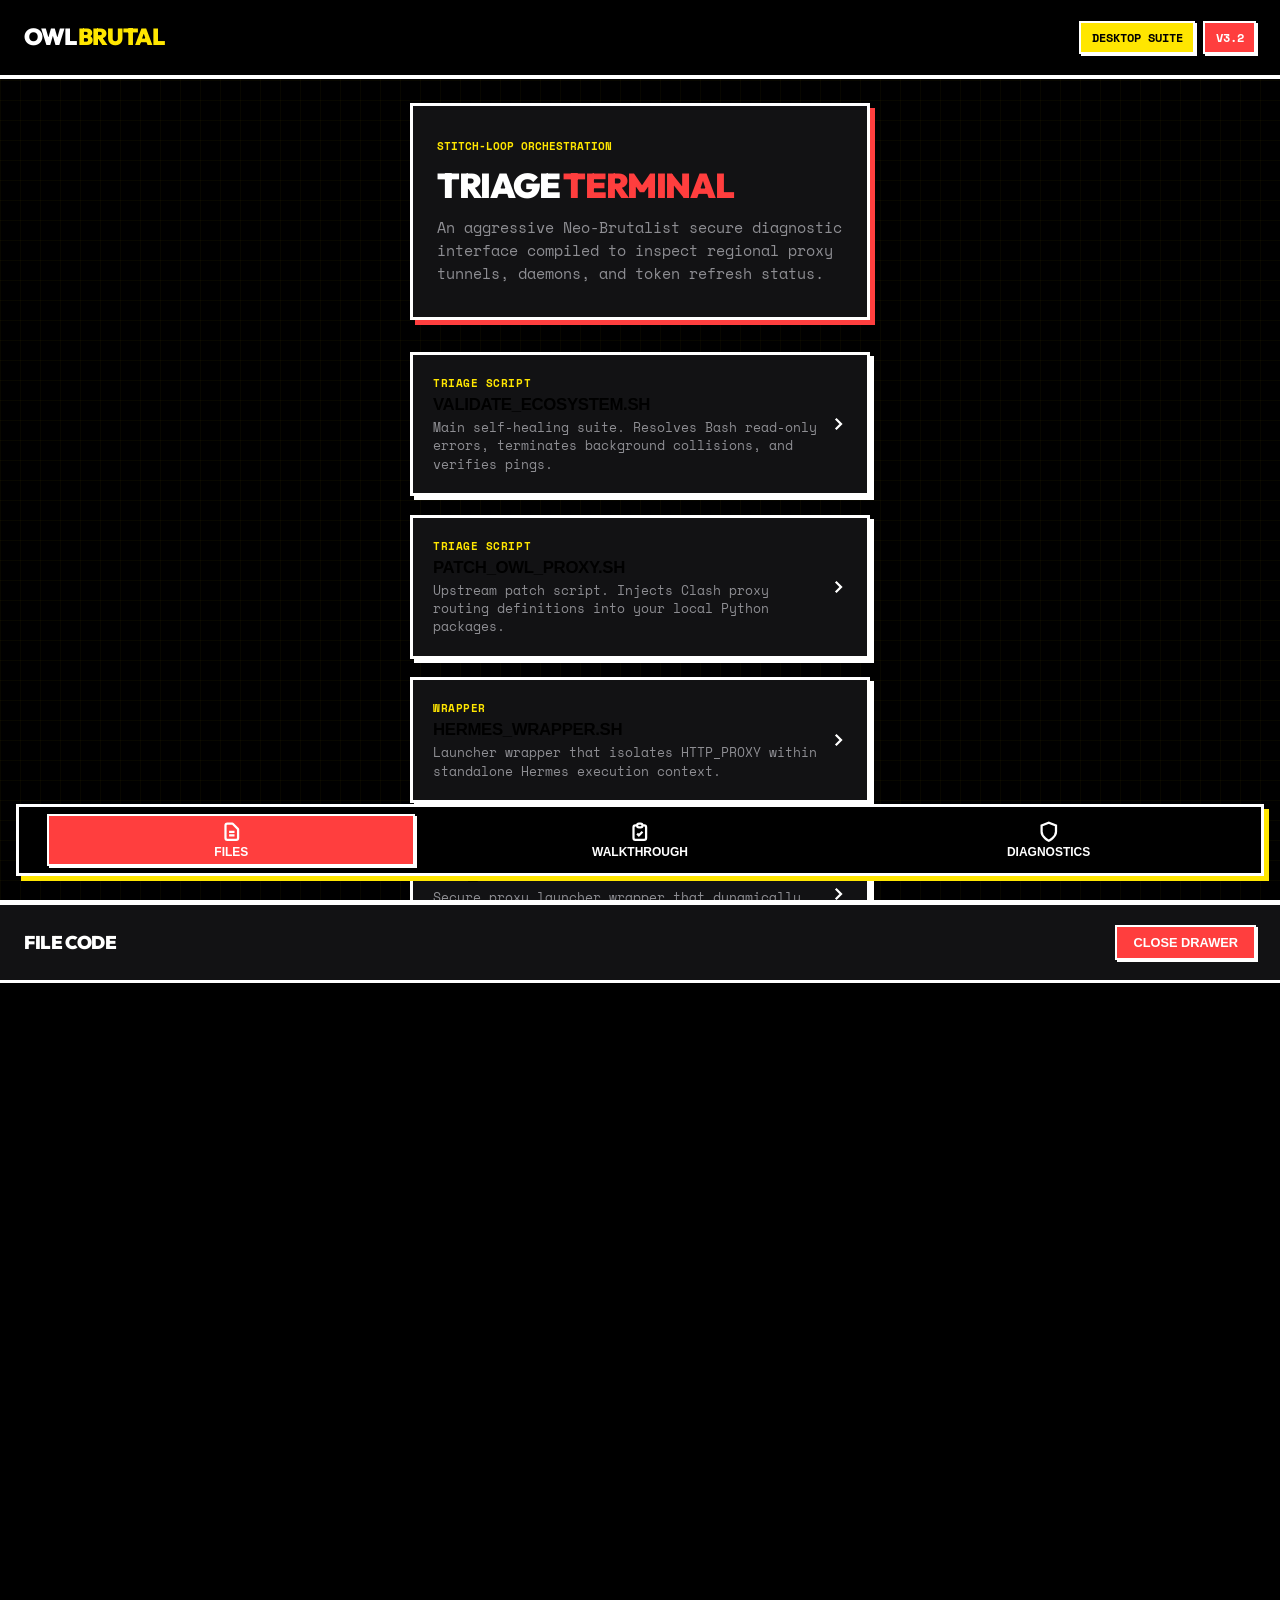
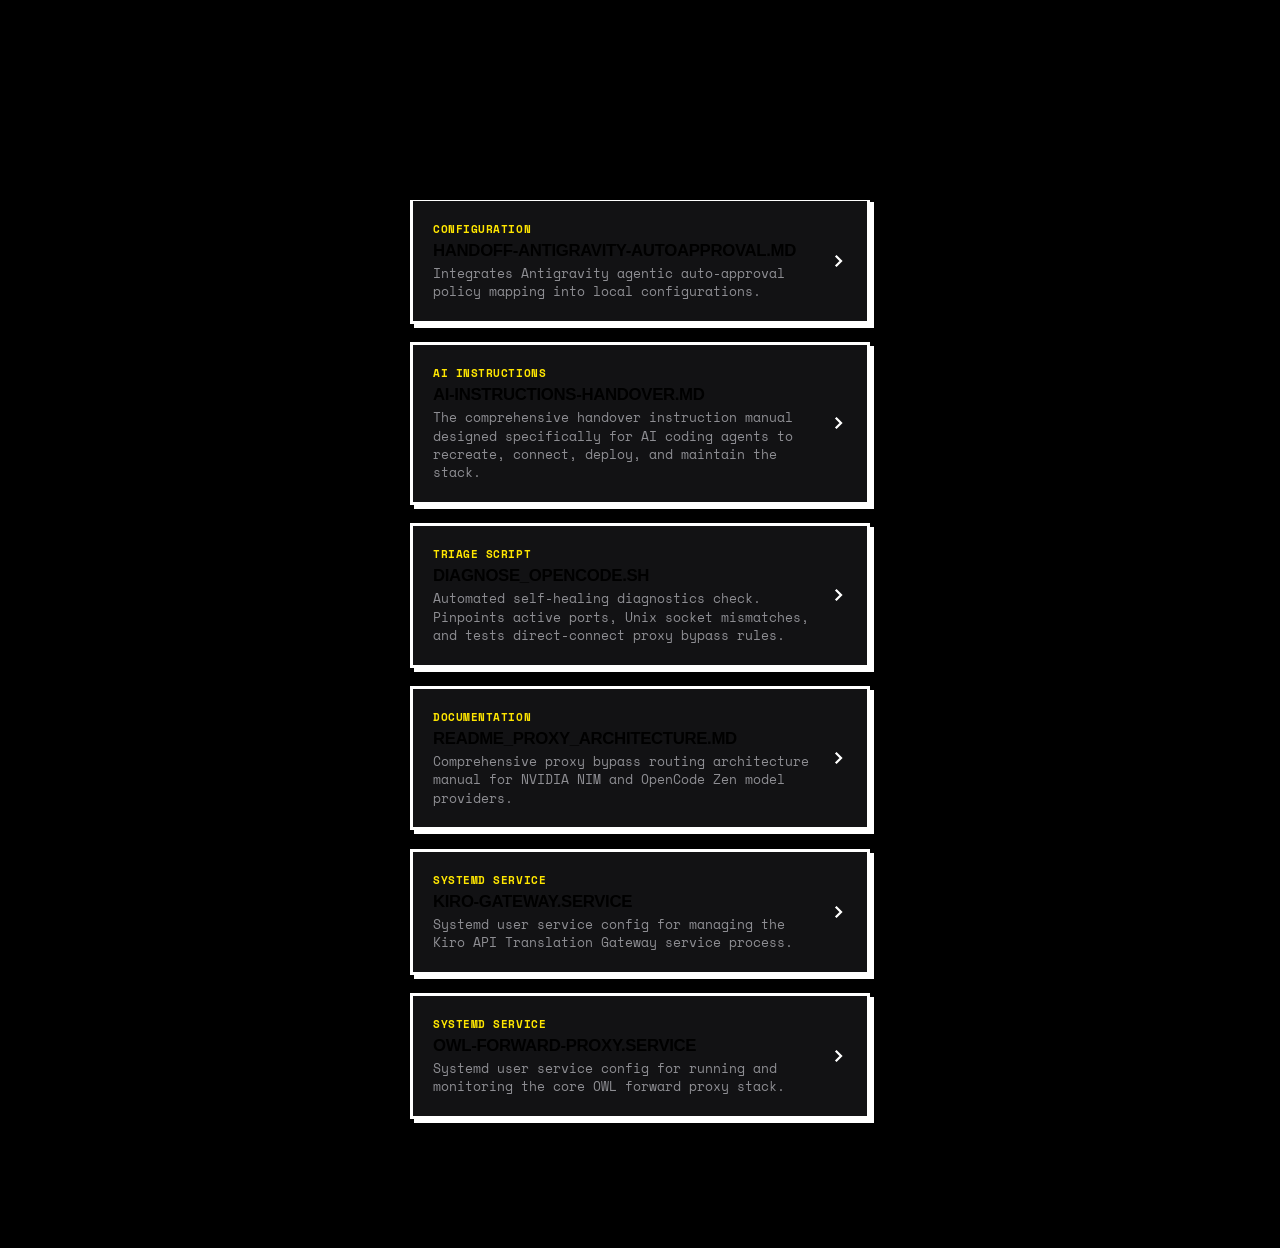
==== commit 1c39ba07: "feat: update Brutalist mobile console to high-impact Red-Black-Yellow color scheme and document in R" ====
--- a/mobile.html
+++ b/mobile.html
@@ -10,13 +10,13 @@
     <link href="https://fonts.googleapis.com/css2?family=Outfit:wght@400;700;900&family=Space+Mono:wght@400;700&display=swap" rel="stylesheet">
     
     <style>
-        /* Neo-Brutalist Color Scheme: Stark Red, Intense Black, Electric Blue */
+        /* Neo-Brutalist Color Scheme: Stark Red, Intense Black, Cyberpunk Yellow */
         :root {
             --brutal-bg: #000000;
             --brutal-surface: #121214;
             --brutal-white: #FFFFFF;
             --brutal-red: #FF3E3E;
-            --brutal-blue: #0066FF;
+            --brutal-yellow: #FFE600;
             --brutal-secondary: #8E8E93;
             
             --font-display: 'Outfit', sans-serif;
@@ -25,7 +25,7 @@
             /* Stark Brutalist Borders & Shadows */
             --brutal-border: 3px solid #FFFFFF;
             --red-shadow: 5px 5px 0px var(--brutal-red);
-            --blue-shadow: 5px 5px 0px var(--brutal-blue);
+            --yellow-shadow: 5px 5px 0px var(--brutal-yellow);
             --white-shadow: 4px 4px 0px #FFFFFF;
             
             --transition-snap: all 0.15s steps(4, end);
@@ -55,8 +55,8 @@
             width: 100vw;
             height: 100vh;
             background-size: 20px 20px;
-            background-image: linear-gradient(to right, rgba(255, 62, 62, 0.03) 1px, transparent 1px),
-                              linear-gradient(to bottom, rgba(255, 62, 62, 0.03) 1px, transparent 1px);
+            background-image: linear-gradient(to right, rgba(255, 230, 0, 0.03) 1px, transparent 1px),
+                              linear-gradient(to bottom, rgba(255, 230, 0, 0.03) 1px, transparent 1px);
             pointer-events: none;
             z-index: 1;
         }
@@ -83,7 +83,7 @@
         }
 
         .header-logo span {
-            color: var(--brutal-red);
+            color: var(--brutal-yellow);
         }
 
         .header-controls {
@@ -112,11 +112,13 @@
 
         .brutal-badge.red {
             background: var(--brutal-red);
+            color: var(--brutal-white);
             box-shadow: 2px 2px 0px var(--brutal-white);
         }
 
-        .brutal-badge.blue {
-            background: var(--brutal-blue);
+        .brutal-badge.yellow {
+            background: var(--brutal-yellow);
+            color: var(--brutal-bg);
             box-shadow: 2px 2px 0px var(--brutal-white);
         }
 
@@ -146,7 +148,7 @@
             font-size: 0.7rem;
             font-weight: 700;
             text-transform: uppercase;
-            color: var(--brutal-blue);
+            color: var(--brutal-yellow);
         }
 
         .hero-title {
@@ -176,7 +178,7 @@
             height: 4.5rem;
             background: var(--brutal-bg);
             border: var(--brutal-border);
-            box-shadow: var(--blue-shadow);
+            box-shadow: var(--yellow-shadow);
             display: flex;
             justify-content: space-around;
             align-items: center;
@@ -255,14 +257,22 @@
         .list-item:active {
             transform: translate(3px, 3px);
             box-shadow: none;
-            background: var(--brutal-blue);
+            background: var(--brutal-yellow);
+            color: var(--brutal-bg);
+        }
+
+        .list-item:active .item-category,
+        .list-item:active .item-title,
+        .list-item:active .item-desc,
+        .list-item:active .chevron {
+            color: var(--brutal-bg) !important;
         }
 
         .item-category {
             font-size: 0.68rem;
             font-weight: 700;
             text-transform: uppercase;
-            color: var(--brutal-red);
+            color: var(--brutal-yellow);
             letter-spacing: 0.05em;
             margin-bottom: 0.25rem;
             font-family: var(--font-mono);
@@ -347,7 +357,7 @@
             overflow-y: auto;
             padding: 1.25rem;
             background: #000000;
-            color: #FF3E3E; /* Aggressive Brutalist Red Text in editor */
+            color: var(--brutal-yellow); /* Stark yellow terminal code display */
             font-family: var(--font-mono);
             font-size: 0.78rem;
             line-height: 1.5;
@@ -462,9 +472,9 @@
         }
 
         .step-btn {
-            background: var(--brutal-blue);
+            background: var(--brutal-yellow);
             border: 2px solid var(--brutal-white);
-            color: var(--brutal-white);
+            color: var(--brutal-bg);
             padding: 0.75rem;
             font-size: 0.82rem;
             font-weight: 900;
@@ -488,7 +498,7 @@
             padding: 1.25rem;
             font-family: var(--font-mono);
             font-size: 0.72rem;
-            color: var(--brutal-red);
+            color: var(--brutal-yellow);
             height: 180px;
             overflow-y: auto;
             margin-bottom: 1rem;
@@ -506,9 +516,9 @@
             to { opacity: 1; transform: translateX(0); }
         }
 
-        .t-blue { color: var(--brutal-blue); }
+        .t-blue { color: var(--brutal-yellow); }
         .t-white { color: var(--brutal-white); }
-        .t-yellow { color: #FFFF00; }
+        .t-yellow { color: var(--brutal-red); }
     </style>
 </head>
 <body>
@@ -520,7 +530,7 @@
     <header>
         <div class="header-logo">OWL <span>Brutal</span></div>
         <div class="header-controls">
-            <a href="index.html?desktop=true" class="brutal-badge blue">Desktop Suite</a>
+            <a href="index.html?desktop=true" class="brutal-badge yellow">Desktop Suite</a>
             <div class="brutal-badge red">v3.2</div>
         </div>
     </header>
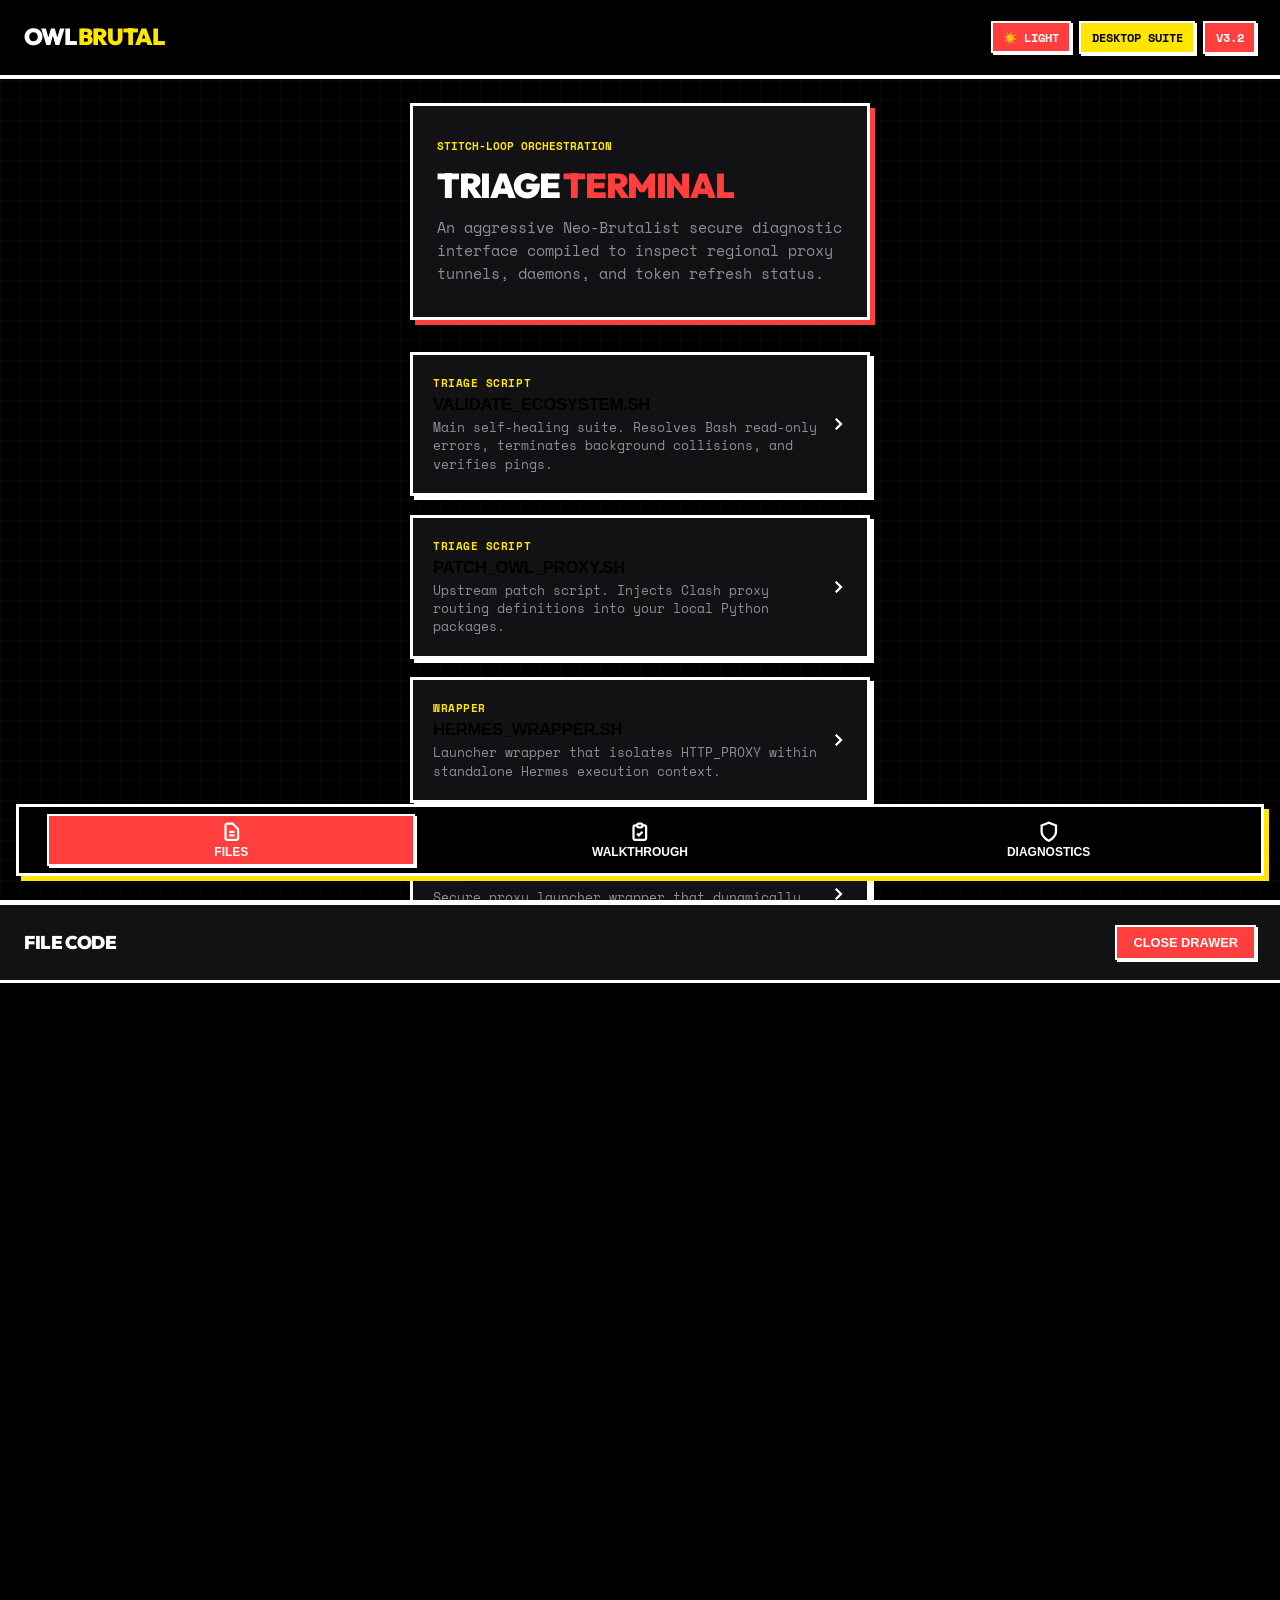
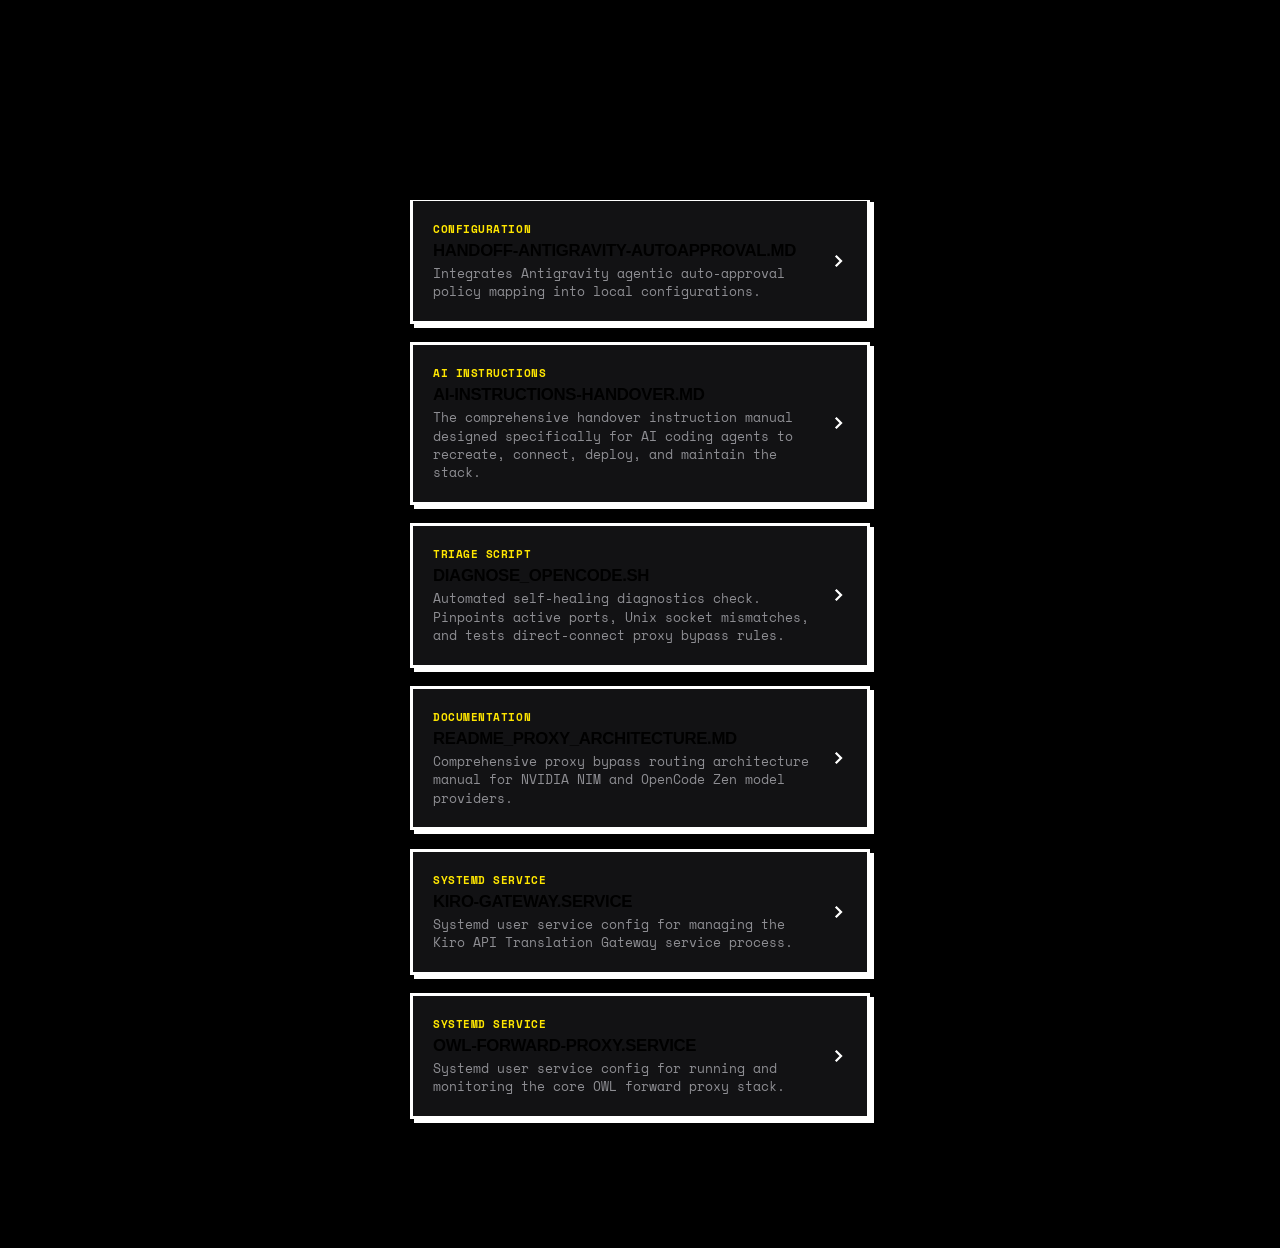
==== commit 4d05a0c9: "feat: implement persistent light/dark theme toggle for both desktop and mobile views" ====
--- a/mobile.html
+++ b/mobile.html
@@ -31,6 +31,45 @@
             --transition-snap: all 0.15s steps(4, end);
         }
 
+        /* Responsive Neo-Brutalist Light Theme Overrides */
+        body.light-theme {
+            --brutal-bg: #FFFFFF;
+            --brutal-surface: #F3F4F6;
+            --brutal-white: #000000;
+            --brutal-red: #FF2E2E;
+            --brutal-yellow: #FFD200;
+            --brutal-secondary: #4B5563;
+        }
+
+        body.light-theme .brutal-badge {
+            color: var(--brutal-white);
+        }
+
+        body.light-theme .nav-item {
+            color: var(--brutal-secondary);
+        }
+
+        body.light-theme .nav-item.active {
+            color: var(--brutal-white);
+            background: var(--brutal-yellow);
+            box-shadow: 2px 2px 0px var(--brutal-white);
+        }
+
+        body.light-theme .nav-dock {
+            background: rgba(243, 244, 246, 0.95);
+        }
+
+        body.light-theme .list-item:active {
+            color: var(--brutal-white);
+        }
+
+        body.light-theme .list-item:active .item-category,
+        body.light-theme .list-item:active .item-title,
+        body.light-theme .list-item:active .item-desc,
+        body.light-theme .list-item:active .chevron {
+            color: var(--brutal-white) !important;
+        }
+
         * {
             box-sizing: border-box;
             margin: 0;
@@ -520,6 +559,25 @@
         .t-white { color: var(--brutal-white); }
         .t-yellow { color: var(--brutal-red); }
     </style>
+    <script>
+        function toggleTheme() {
+            document.body.classList.toggle('light-theme');
+            const isLight = document.body.classList.contains('light-theme');
+            document.getElementById('theme-toggle').textContent = isLight ? '🌙 Dark' : '☀️ Light';
+            localStorage.setItem('theme', isLight ? 'light' : 'dark');
+        }
+        
+        // Initialize Theme from localStorage
+        (function() {
+            if (localStorage.getItem('theme') === 'light') {
+                document.body.classList.add('light-theme');
+                document.addEventListener('DOMContentLoaded', () => {
+                    const btn = document.getElementById('theme-toggle');
+                    if (btn) btn.textContent = '🌙 Dark';
+                });
+            }
+        })();
+    </script>
 </head>
 <body>
 
@@ -530,6 +588,7 @@
     <header>
         <div class="header-logo">OWL <span>Brutal</span></div>
         <div class="header-controls">
+            <button id="theme-toggle" class="brutal-badge red" onclick="toggleTheme()" style="cursor: pointer; outline: none;">☀️ Light</button>
             <a href="index.html?desktop=true" class="brutal-badge yellow">Desktop Suite</a>
             <div class="brutal-badge red">v3.2</div>
         </div>
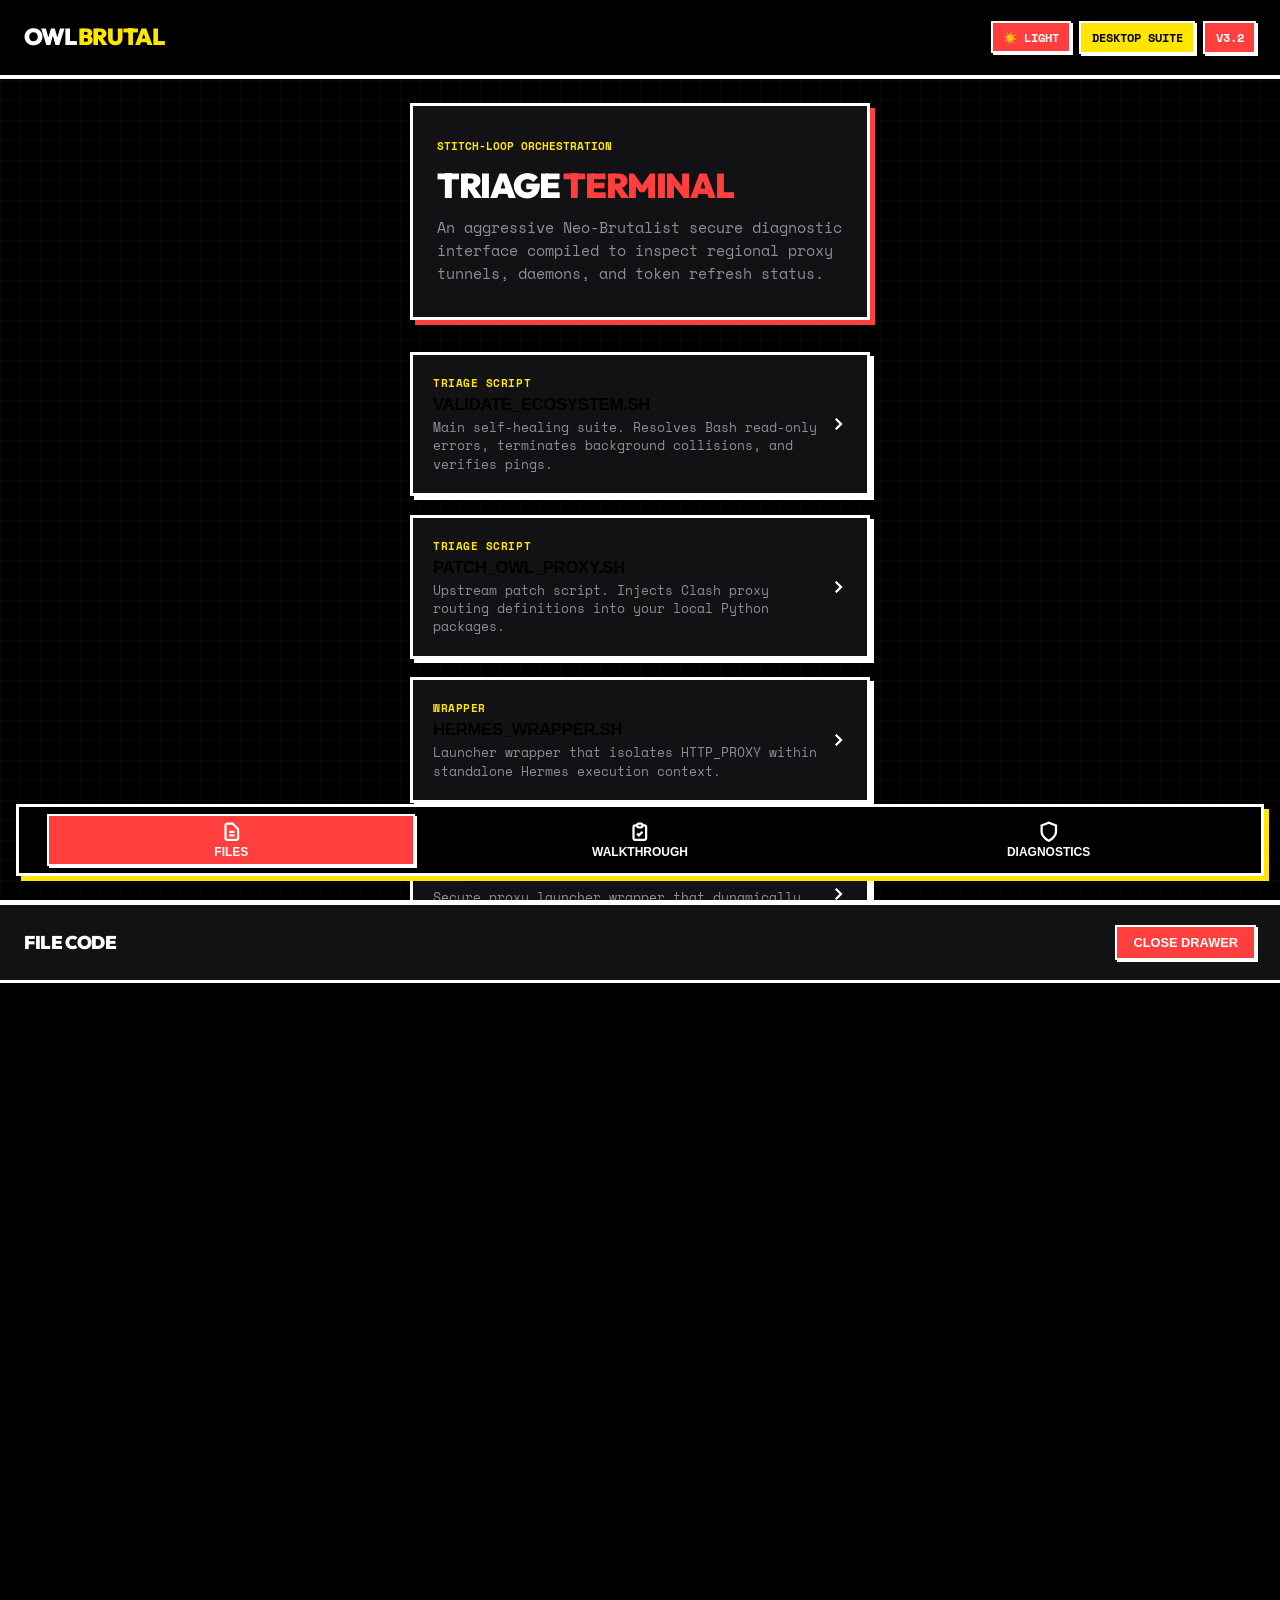
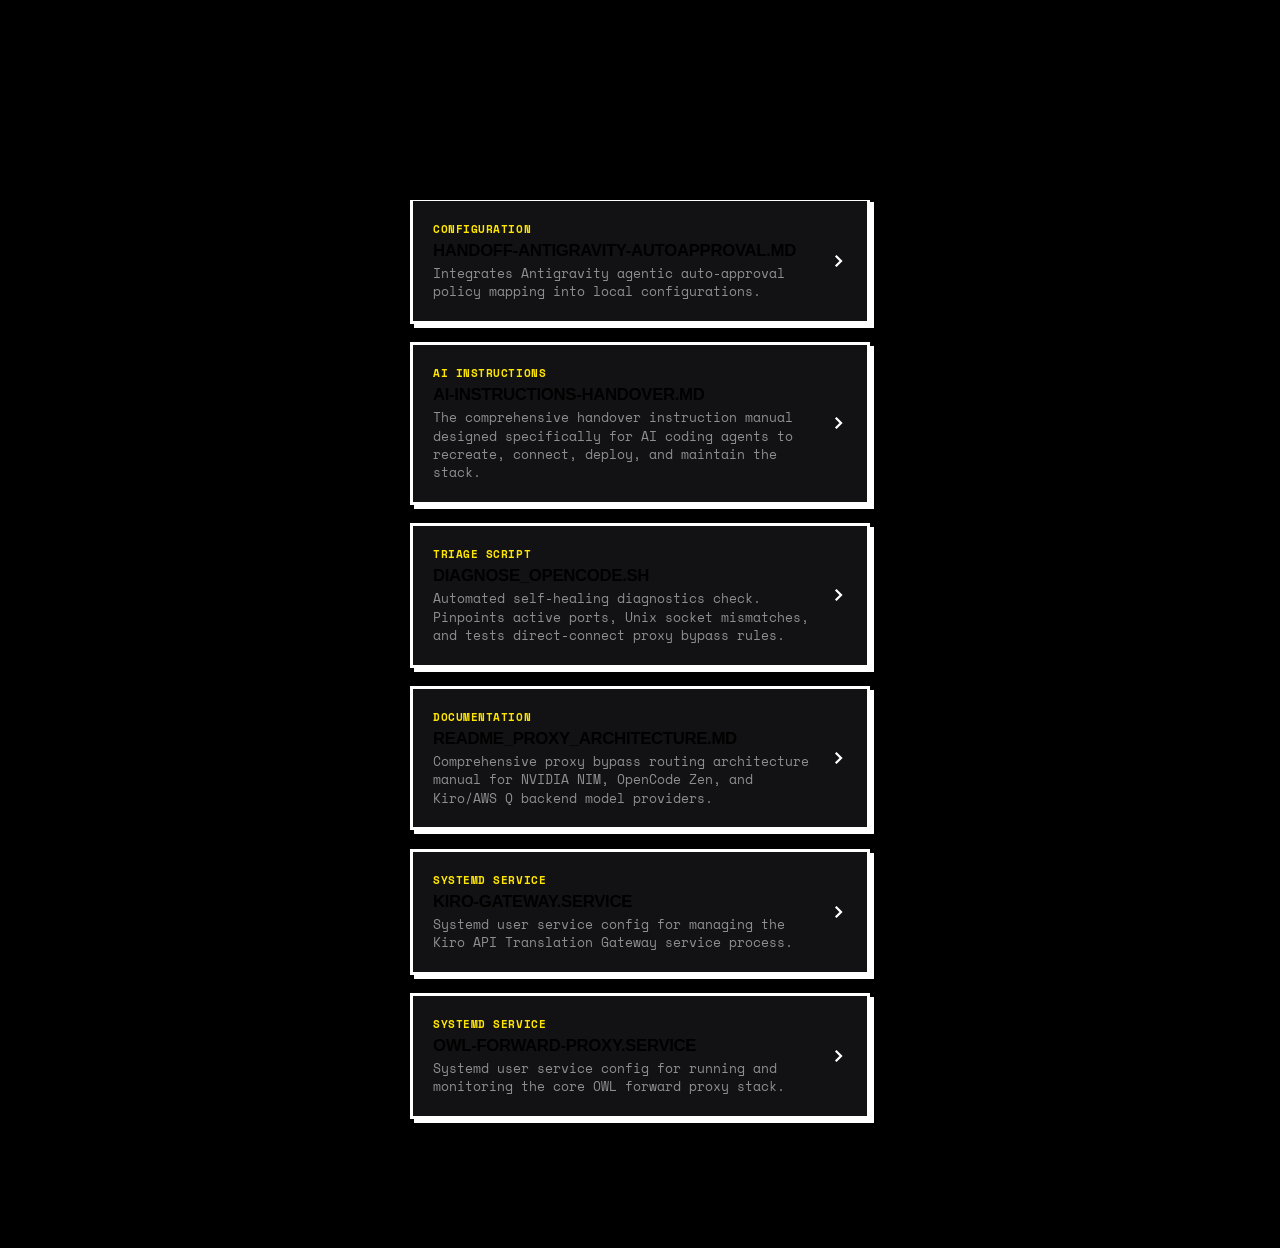
==== commit 8fb029c1: "feat: add Kiro/AWS Q backend bypass rules for amazonaws.com and kiro.dev domains - Add *.amazonaws.c" ====
--- a/mobile.html
+++ b/mobile.html
@@ -4419,7 +4419,7 @@
     {
         path: "configs/README_PROXY_ARCHITECTURE.md",
         category: "Documentation",
-        relation: "Comprehensive proxy bypass routing architecture manual for NVIDIA NIM and OpenCode Zen model providers.",
+        relation: "Comprehensive proxy bypass routing architecture manual for NVIDIA NIM, OpenCode Zen, and Kiro/AWS Q backend model providers.",
         download: "https://github.com/marktantongco/kiro-proxy-ecosystem/raw/master/configs/README_PROXY_ARCHITECTURE.md",
         code: `# 🦉 OWL-AGENT & OpenCode Proxy Architecture Design & Troubleshooting Guide
 
@@ -4453,6 +4453,7 @@
 1. \`localhost\`, \`127.0.0.1\`, \`::1\` (Loopback services)
 2. \`integrate.api.nvidia.com\` & \`*.nvidia.com\` (NVIDIA NIM APIs / DeepSeek V4)
 3. \`opencode.ai\` & \`*.opencode.ai\` (OpenCode Zen model endpoints)
+4. \`*.amazonaws.com\` & \`*.kiro.dev\` (Kiro/AWS Q backend APIs — SSL_ERROR_SYSCALL without direct connect)
 
 ### Code Patches in \`forward_proxy.py\`
 
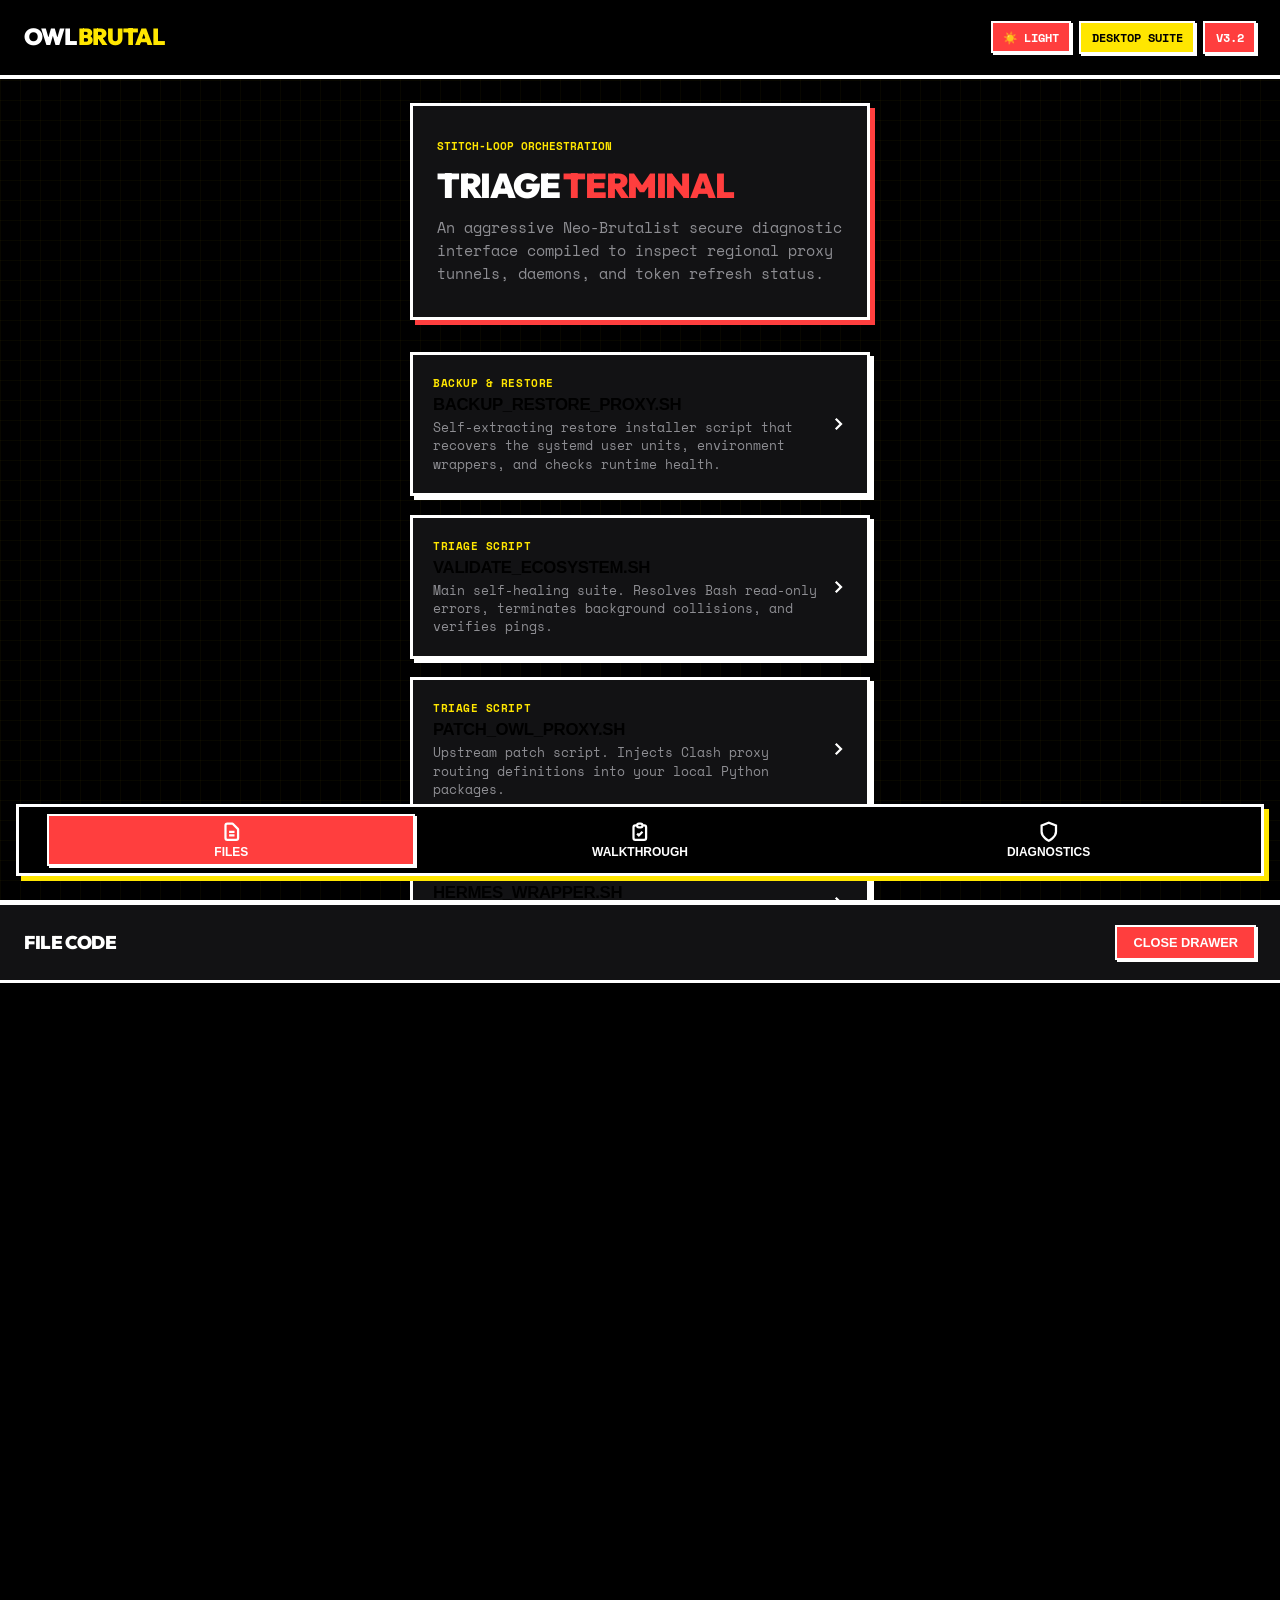
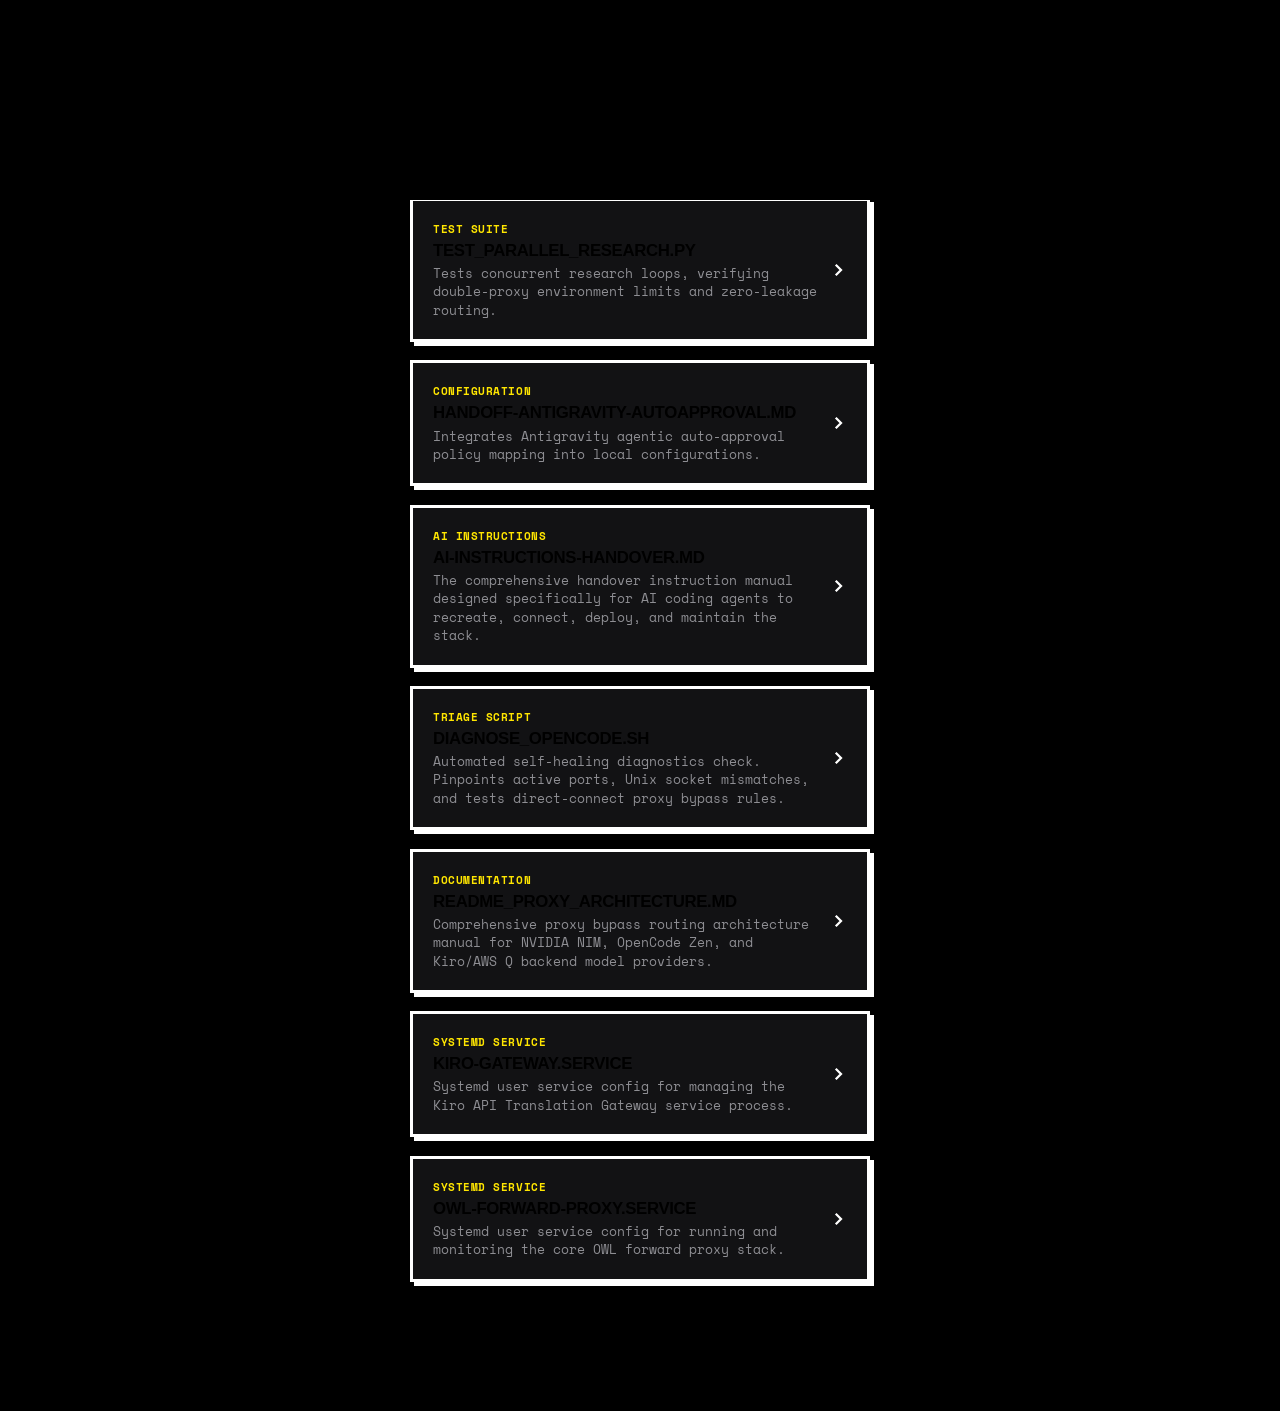
==== commit 48fd968e: "feat: add self-extracting backup restore script backup_restore_proxy.sh and compile to portals" ====
--- a/mobile.html
+++ b/mobile.html
@@ -725,6 +725,166 @@
         // === FILES_CATALOG_START ===
 const filesCatalog = [
     {
+        path: "scripts/backup_restore_proxy.sh",
+        category: "Backup & Restore",
+        relation: "Self-extracting restore installer script that recovers the systemd user units, environment wrappers, and checks runtime health.",
+        download: "https://github.com/marktantongco/kiro-proxy-ecosystem/raw/master/scripts/backup_restore_proxy.sh",
+        code: `#!/usr/bin/env bash
+# 🦉 Kiro/OWL Proxy Stack - Auto-Backup & Restore Utility
+# Created at: 2026-06-14
+set -euo pipefail
+
+BOLD='\\033[1m'
+GREEN='\\033[0;32m'
+YELLOW='\\033[1;33m'
+CYAN='\\033[0;36m'
+RED='\\033[0;31m'
+NC='\\033[0m'
+
+info()  { echo -e "\${CYAN}➜\${NC} \$1"; }
+ok()    { echo -e "\${GREEN}✓\${NC} \$1"; }
+warn()  { echo -e "\${YELLOW}⚠\${NC} \$1"; }
+err()   { echo -e "\${RED}✗\${NC} \$1"; }
+step()  { echo; echo -e "\${BOLD}[\$1/\$2]\${NC} \$3"; }
+
+TOTAL_STEPS=6
+
+step "1" "\$TOTAL_STEPS" "Initializing backup paths..."
+KIRO_GATEWAY_SERVICE="\$HOME/.config/systemd/user/kiro-gateway.service"
+OWL_FORWARD_SERVICE="\$HOME/.config/systemd/user/owl-forward-proxy.service"
+AGY_WRAPPER="\$HOME/.local/bin/agy"
+HERMES_WRAPPER="\$HOME/.local/bin/hermes"
+KIRO_CLI_WRAPPER="\$HOME/.owl-agent/kiro-cli"
+KIRO_CLI_DB="\$HOME/.local/share/kiro-cli/data.sqlite3"
+
+step "2" "\$TOTAL_STEPS" "Restoring Systemd Services..."
+mkdir -p "\$(dirname "\$KIRO_GATEWAY_SERVICE")"
+
+info "Restoring \$KIRO_GATEWAY_SERVICE..."
+cat > "\$KIRO_GATEWAY_SERVICE" << 'EOF'
+[Unit]
+Description=Kiro Gateway (OWL Agent) — Anthropic/OpenAI proxy for Kiro API
+After=network.target
+
+[Service]
+Type=simple
+ExecStart=/home/x1/Documents/proxy/kiro-gateway/.venv/bin/python main.py --port 8333
+WorkingDirectory=/home/x1/Documents/proxy/kiro-gateway
+Restart=on-failure
+RestartSec=5
+
+[Install]
+WantedBy=default.target
+EOF
+ok "Kiro Gateway service file restored."
+
+info "Restoring \$OWL_FORWARD_SERVICE..."
+cat > "\$OWL_FORWARD_SERVICE" << 'EOF'
+[Unit]
+Description=OWL Forward Proxy v3.1 (Auto-Tune enabled)
+After=network.target
+
+[Service]
+Type=simple
+ExecStart=/home/x1/.owl-agent/venv/bin/python /home/x1/.owl-agent/forward_proxy.py
+Restart=on-failure
+RestartSec=3
+StandardOutput=append:/home/x1/.owl-agent/logs/forward-proxy.log
+StandardError=append:/home/x1/.owl-agent/logs/forward-proxy.log
+Environment=OWL_PROXY_HOST=127.0.0.1
+Environment=OWL_PROXY_PORT=60000
+Environment=OWL_MAX_CONNECTIONS=5
+Environment=OWL_CACHE_MAX_ENTRIES=200
+MemoryMax=512M
+MemoryHigh=384M
+OOMPolicy=stop
+
+[Install]
+WantedBy=default.target
+EOF
+ok "OWL Forward Proxy service file restored."
+
+step "3" "\$TOTAL_STEPS" "Restoring Executable Wrappers..."
+mkdir -p "\$(dirname "\$AGY_WRAPPER")"
+mkdir -p "\$(dirname "\$KIRO_CLI_WRAPPER")"
+
+info "Restoring \$AGY_WRAPPER..."
+cat > "\$AGY_WRAPPER" << 'EOF'
+#!/usr/bin/env bash
+# agy wrapper for the opencode/OWL proxy stack
+# Makes bypass the default for auth steps (Google token exchange for antigravity).
+# Unsets proxy env vars so no proxyconnect errors during OAuth.
+# If you want the proxy stack for non-auth agy use, set env before calling or modify this.
+export PATH="\$HOME/.local/bin:\$HOME/.opencode/bin:\$PATH"
+unset HTTP_PROXY HTTPS_PROXY http_proxy https_proxy
+exec ~/.local/bin/agy.real "\$@"
+EOF
+chmod +x "\$AGY_WRAPPER"
+ok "agy wrapper restored and set executable."
+
+info "Restoring \$HERMES_WRAPPER..."
+cat > "\$HERMES_WRAPPER" << 'EOF'
+#!/bin/bash
+export HTTP_PROXY="http://127.0.0.1:60000" HTTPS_PROXY="http://127.0.0.1:60000"
+export NO_PROXY="localhost,127.0.0.1,.local,::1"
+exec "\$@"
+EOF
+chmod +x "\$HERMES_WRAPPER"
+ok "hermes wrapper restored and set executable."
+
+info "Restoring \$KIRO_CLI_WRAPPER..."
+cat > "\$KIRO_CLI_WRAPPER" << 'EOF'
+#!/bin/bash
+# 🦉 Explicitly route kiro-cli through the OWL Agent Forward Proxy & Clash
+export HTTP_PROXY="http://127.0.0.1:60000"
+export HTTPS_PROXY="http://127.0.0.1:60000"
+export NO_PROXY="localhost,127.0.0.1,.local,.localdomain,::1"
+
+source "\$HOME/.owl-agent/venv/bin/activate"
+exec kiro-cli "\$@"
+EOF
+chmod +x "\$KIRO_CLI_WRAPPER"
+ok "kiro-cli wrapper restored and set executable."
+
+step "4" "\$TOTAL_STEPS" "Initializing Empty Database if Missing..."
+if [ ! -f "\$KIRO_CLI_DB" ]; then
+    info "SQLite DB missing. Initializing valid schema blank database at \$KIRO_CLI_DB..."
+    mkdir -p "\$(dirname "\$KIRO_CLI_DB")"
+    python3 -c "import sqlite3; conn = sqlite3.connect('\$KIRO_CLI_DB'); cursor = conn.cursor(); cursor.execute('CREATE TABLE IF NOT EXISTS auth_kv (key TEXT PRIMARY KEY, value TEXT)'); cursor.execute('CREATE TABLE IF NOT EXISTS state (key TEXT PRIMARY KEY, value BLOB)'); cursor.execute('CREATE TABLE IF NOT EXISTS migrations (id INTEGER PRIMARY KEY, version INTEGER NOT NULL, migration_time INTEGER NOT NULL)'); cursor.execute('CREATE TABLE IF NOT EXISTS history (id INTEGER PRIMARY KEY, command TEXT, shell TEXT, pid INTEGER, session_id TEXT, cwd TEXT, start_time INTEGER, hostname TEXT, exit_code INTEGER, end_time INTEGER, duration INTEGER)'); cursor.execute('CREATE TABLE IF NOT EXISTS conversations (key TEXT PRIMARY KEY, value TEXT)'); cursor.execute('CREATE TABLE IF NOT EXISTS conversations_v2 (key TEXT NOT NULL, conversation_id TEXT NOT NULL, value TEXT NOT NULL, created_at INTEGER NOT NULL, updated_at INTEGER NOT NULL, PRIMARY KEY (key, conversation_id))'); conn.commit(); conn.close()"
+    ok "Database fully schema-initialized."
+else
+    ok "Existing SQLite database found at \$KIRO_CLI_DB."
+fi
+
+step "5" "\$TOTAL_STEPS" "Activating Systemd Services..."
+info "Reloading systemd user daemon..."
+systemctl --user daemon-reload
+info "Enabling services..."
+systemctl --user enable kiro-gateway.service owl-forward-proxy.service 2>/dev/null || true
+info "Restarting services..."
+systemctl --user restart owl-forward-proxy.service kiro-gateway.service
+ok "Systemd services started successfully."
+
+step "6" "\$TOTAL_STEPS" "Verifying Installation Health..."
+sleep 1
+if systemctl --user is-active --quiet kiro-gateway.service; then
+    ok "kiro-gateway.service is running."
+else
+    warn "kiro-gateway.service failed to start. Run: journalctl --user -u kiro-gateway.service"
+fi
+
+if systemctl --user is-active --quiet owl-forward-proxy.service; then
+    ok "owl-forward-proxy.service is running."
+else
+    warn "owl-forward-proxy.service is not active (may need upstream Clash port 7890 active)."
+fi
+
+echo ""
+echo -e "\${GREEN}\${BOLD}  🦉 Proxy Ecosystem Restore Complete!\${NC}"
+echo ""
+`
+    },
+    {
         path: "scripts/validate_ecosystem.sh",
         category: "Triage Script",
         relation: "Main self-healing suite. Resolves Bash read-only errors, terminates background collisions, and verifies pings.",
@@ -880,7 +1040,7 @@
 step "4" "Verifying Terminal Wrapper Configurations..."
 
 # hermes wrapper check
-HERMES_WRAP="/home/x1/.local/bin/hermes"
+HERMES_WRAP="\$HOME/.local/bin/hermes"
 if [[ -f "\$HERMES_WRAP" ]]; then
     if grep -q "export HTTP_PROXY=" "\$HERMES_WRAP"; then
         ok "hermes wrapper is correctly synchronized to secure proxy (port 60000)."
@@ -894,7 +1054,7 @@
 fi
 
 # antigravity wrapper check
-AGY_WRAP="/home/x1/.local/bin/agy"
+AGY_WRAP="\$HOME/.local/bin/agy"
 if [[ -f "\$AGY_WRAP" ]]; then
     if grep -q "export HTTP_PROXY=" "\$AGY_WRAP"; then
         ok "antigravity (agy) wrapper is correctly synchronized to secure proxy (port 60000)."
@@ -906,7 +1066,7 @@
 fi
 
 # kiro-cli wrapper check
-KIRO_WRAP="/home/x1/.owl-agent/kiro-cli"
+KIRO_WRAP="\$HOME/.owl-agent/kiro-cli"
 if [[ -f "\$KIRO_WRAP" ]]; then
     if grep -q "export HTTP_PROXY=" "\$KIRO_WRAP"; then
         ok "kiro-cli wrapper is correctly synchronized to secure proxy (port 60000)."
@@ -950,8 +1110,8 @@
 set -euo pipefail
 
 # Config
-PROXY_PY="/home/x1/.owl-agent/forward_proxy.py"
-SERVICE_FILE="/home/x1/.config/systemd/user/owl-forward-proxy.service"
+PROXY_PY="\$HOME/.owl-agent/forward_proxy.py"
+SERVICE_FILE="\$HOME/.config/systemd/user/owl-forward-proxy.service"
 
 # Styling
 BOLD='\\033[1m'
@@ -994,7 +1154,7 @@
 python3 - << 'EOF'
 import sys
 
-filepath = "/home/x1/.owl-agent/forward_proxy.py"
+filepath = os.path.expanduser("~/.owl-agent/forward_proxy.py")
 
 with open(filepath, 'r') as f:
     code = f.read()
@@ -1115,7 +1275,7 @@
 # [4/5] Configure kiro-cli wrapper to use OWL Proxy
 # ═══════════════════════════════════════════════════════════════════════════
 step "4" "Configuring kiro-cli wrapper for OWL Proxy..."
-KIRO_WRAPPER="/home/x1/.owl-agent/kiro-cli"
+KIRO_WRAPPER="\$HOME/.owl-agent/kiro-cli"
 if [[ -f "\$KIRO_WRAPPER" ]]; then
     if ! grep -q "export HTTP_PROXY=" "\$KIRO_WRAPPER"; then
         # Recreate the wrapper with explicit proxy configuration
@@ -1181,7 +1341,7 @@
 set -euo pipefail
 
 # Configuration (Change these to match your Hermes codebase paths)
-HERMES_DIR="/home/x1/Documents/ubuntu-obsidian"
+HERMES_DIR="\$HOME/Documents/ubuntu-obsidian"
 HERMES_CMD="python3" 
 HERMES_SCRIPT="agent.py" # Replace with your primary Hermes execution script (e.g. main.py, cli.js, etc.)
 
@@ -1249,7 +1409,7 @@
 else
     # Fallback to general execution if no specific script matches
     warn "Specified script '\$HERMES_SCRIPT' not found in \$HERMES_DIR. Running fallback shell..."
-    echo "  Hint: Edit /home/x1/.local/bin/hermes to specify your exact startup script."
+    echo "  Hint: Edit \\\$HOME/.local/bin/hermes to specify your exact startup script."
     echo ""
     exec bash
 fi
@@ -1265,7 +1425,7 @@
 set -euo pipefail
 
 # Configuration
-AGY_REAL_PATH="/home/x1/.local/bin/agy.real"
+AGY_REAL_PATH="\$HOME/.local/bin/agy.real"
 
 # Styling
 BOLD='\\033[1m'
@@ -1339,7 +1499,7 @@
 # 🦉 Kiro Gateway - Terminal Launcher & Controller
 set -euo pipefail
 
-GATEWAY_DIR="/home/x1/Documents/proxy/kiro-gateway"
+GATEWAY_DIR="\$HOME/Documents/proxy/kiro-gateway"
 VENV_PYTHON="\$GATEWAY_DIR/.venv/bin/python"
 MAIN_PY="\$GATEWAY_DIR/main.py"
 DEFAULT_PORT=8333
@@ -1444,7 +1604,7 @@
 pip install --quiet --upgrade pip
 pip install --quiet -r "\$KIRO_DIR/requirements.txt"
 
-# Install kiro-cli native binary (NOT a Python package)
+# Install kiro-cli native binary from AWS S3 (official distribution)
 ARCH=\$(uname -m)
 case "\$ARCH" in
     x86_64|amd64)  ARCH_DETECTED="x86_64" ;;
@@ -1468,26 +1628,91 @@
 fi
 
 if [[ "\$LIBC_DETECTED" == "musl" ]]; then
-    KIRO_ZIP="kirocli-\${ARCH_DETECTED}-linux-musl.zip"
+    KIRO_TAR="kirocli-\${ARCH_DETECTED}-linux-musl.tar.gz"
+    info "Detected musl libc → \${KIRO_TAR}"
 else
-    KIRO_ZIP="kirocli-\${ARCH_DETECTED}-linux.zip"
-fi
-
-KIRO_URL="https://desktop-release.q.us-east-1.amazonaws.com/latest/\${KIRO_ZIP}"
-KIRO_ZIP_PATH="/tmp/\${KIRO_ZIP}"
-
-info "Downloading kiro-cli native binary from AWS S3..."
-if curl -fsSL --proto '=https' --tlsv1.2 "\$KIRO_URL" -o "\$KIRO_ZIP_PATH"; then
-    unzip -qo "\$KIRO_ZIP_PATH" -d "/tmp/kirocli_extracted"
+    KIRO_TAR="kirocli-\${ARCH_DETECTED}-linux.tar.gz"
+    info "Detected glibc \${glibc_ver:-unknown} → \${KIRO_TAR}"
+fi
+
+KIRO_MANIFEST_URL="https://prod.download.cli.kiro.dev/stable/latest/manifest.json"
+KIRO_BASE_URL="https://prod.download.cli.kiro.dev/stable"
+KIRO_TAR_PATH="/tmp/\${KIRO_TAR}"
+
+download_kiro() {
+    local triple="\${ARCH_DETECTED}-unknown-linux-gnu"
+    if [[ "\$LIBC_DETECTED" == "musl" ]]; then
+        triple="\${ARCH_DETECTED}-unknown-linux-musl"
+    fi
+    local version
+    version=\$(curl -sfL "\$KIRO_MANIFEST_URL" | python3 -c "
+import json, sys
+data = json.load(sys.stdin)
+triple = '\$triple'
+for pkg in data['packages']:
+    if pkg.get('targetTriple') == triple and pkg.get('fileType') == 'tarGz' and pkg.get('variant') == 'headless':
+        print(pkg['download'])
+        sys.exit(0)
+print('', end='')
+sys.exit(1)
+" 2>/dev/null || echo "\$KIRO_TAR")
+    local url="\$KIRO_BASE_URL/\$version"
+    local attempt=0 max=5 delay=10
+    while [ \$attempt -lt \$max ]; do
+        attempt=\$((attempt + 1))
+        info "Downloading kiro-cli from prod.download.cli.kiro.dev (attempt \$attempt/\$max)..."
+        if curl -fsSL -C - --connect-timeout 15 --max-time 300 "\$url" -o "\$KIRO_TAR_PATH" 2>/dev/null; then
+            ok "Download complete (\$(ls -lh "\$KIRO_TAR_PATH" | awk '{print \$5}'))"
+            return 0
+        fi
+        warn "Download failed, retrying in \${delay}s..."
+        sleep \$delay
+    done
+    return 1
+}
+
+DOWNLOAD_SUCCESS=true
+if ! download_kiro; then
+    if [ -d "/home/x1/Downloads/kirocli/bin" ]; then
+        warn "Download failed but found pre-extracted binaries. Using them."
+        mkdir -p /tmp/kirocli_extracted/kirocli
+        cp -r /home/x1/Downloads/kirocli/bin /tmp/kirocli_extracted/kirocli/
+    else
+        DOWNLOAD_SUCCESS=false
+    fi
+fi
+
+if [ "\$DOWNLOAD_SUCCESS" = true ]; then
     mkdir -p "\$HOME/.local/bin"
-    cp "/tmp/kirocli_extracted/kirocli/kiro-cli" "\$HOME/.local/bin/kiro-cli" 2>/dev/null || cp "/tmp/kirocli_extracted/kirocli-"* "/tmp/kirocli_extracted/kiro-cli" 2>/dev/null || true
-    # Also copy to virtual environment bin directory so it runs when venv is active
-    cp "/tmp/kirocli_extracted/kirocli/kiro-cli" "\$VENV_DIR/bin/kiro-cli" 2>/dev/null || cp "/tmp/kirocli_extracted/kiro-cli" "\$VENV_DIR/bin/kiro-cli" 2>/dev/null || cp -r "/tmp/kirocli_extracted/"* "\$VENV_DIR/bin/" 2>/dev/null || true
-    chmod +x "\$VENV_DIR/bin/kiro-cli" "\$HOME/.local/bin/kiro-cli" 2>/dev/null || true
-    rm -rf "\$KIRO_ZIP_PATH" "/tmp/kirocli_extracted"
-    ok "kiro-cli native binary installed successfully"
+
+    # Install all 3 official binaries
+    for bin in kiro-cli kiro-cli-chat kiro-cli-term; do
+        if [ -f "/tmp/kirocli_extracted/kirocli/bin/\$bin" ]; then
+            install -m 755 "/tmp/kirocli_extracted/kirocli/bin/\$bin" "\$HOME/.local/bin/\$bin"
+            # Also copy to venv bin for PATH availability
+            install -m 755 "/tmp/kirocli_extracted/kirocli/bin/\$bin" "\$VENV_DIR/bin/\$bin" 2>/dev/null || true
+            ok "\$bin installed (\$(du -h "/tmp/kirocli_extracted/kirocli/bin/\$bin" | cut -f1))"
+        fi
+    done
+
+    # Install convenience wrappers (q, qchat)
+    for wrapper in q qchat; do
+        if [ -f "/tmp/kirocli_extracted/kirocli/bin/\$wrapper" ]; then
+            install -m 755 "/tmp/kirocli_extracted/kirocli/bin/\$wrapper" "\$HOME/.local/bin/\$wrapper"
+        fi
+    done
+
+    # Run official setup unless skipped
+    if [ -z "\${KIRO_CLI_SKIP_SETUP:-}" ] && [ -f "\$HOME/.local/bin/kiro-cli" ]; then
+        info "Running kiro-cli setup..."
+        "\$HOME/.local/bin/kiro-cli" setup 2>&1 || warn "setup encountered issues (may need interactive terminal)"
+    fi
+
+    rm -rf "\$KIRO_TAR_PATH" "/tmp/kirocli_extracted" 2>/dev/null || true
+    ok "kiro-cli native binary installation complete"
 else
-    err "Failed to download kiro-cli native binary from S3"
+    err "Failed to download kiro-cli native binary and no fallback found"
+    exit 1
 fi
 
 deactivate
@@ -1519,23 +1744,30 @@
 fi
 
 if [ "\$NEED_LOGIN" = true ]; then
-    echo ""
-    warn "kiro-cli login requires AWS Builder ID (browser-based OIDC)"
-    echo ""
-    echo "  This will open a browser for you to authenticate."
-    echo "  Use your AWS Builder ID (free tier, no credit card needed)."
-    echo "  Sign up at: https://builderid.us-east-1.console.aws.amazon.com"
-    echo ""
-    echo "  Press ENTER to start login..."
-    read -r
-    source "\$VENV_DIR/bin/activate"
-    kiro-cli login
-    deactivate
-    if [ -f "\$KIRO_CLI_DB" ]; then
-        ok "kiro-cli authenticated successfully"
+    if [ -n "\${KIRO_CLI_SKIP_SETUP:-}" ]; then
+        info "Skipping interactive login. Initializing a valid blank SQLite database with full schema..."
+        mkdir -p "\$(dirname "\$KIRO_CLI_DB")"
+        python3 -c "import sqlite3; conn = sqlite3.connect('\$KIRO_CLI_DB'); cursor = conn.cursor(); cursor.execute('CREATE TABLE IF NOT EXISTS auth_kv (key TEXT PRIMARY KEY, value TEXT)'); cursor.execute('CREATE TABLE IF NOT EXISTS state (key TEXT PRIMARY KEY, value BLOB)'); cursor.execute('CREATE TABLE IF NOT EXISTS migrations (id INTEGER PRIMARY KEY, version INTEGER NOT NULL, migration_time INTEGER NOT NULL)'); cursor.execute('CREATE TABLE IF NOT EXISTS history (id INTEGER PRIMARY KEY, command TEXT, shell TEXT, pid INTEGER, session_id TEXT, cwd TEXT, start_time INTEGER, hostname TEXT, exit_code INTEGER, end_time INTEGER, duration INTEGER)'); cursor.execute('CREATE TABLE IF NOT EXISTS conversations (key TEXT PRIMARY KEY, value TEXT)'); cursor.execute('CREATE TABLE IF NOT EXISTS conversations_v2 (key TEXT NOT NULL, conversation_id TEXT NOT NULL, value TEXT NOT NULL, created_at INTEGER NOT NULL, updated_at INTEGER NOT NULL, PRIMARY KEY (key, conversation_id))'); conn.commit(); conn.close()"
+        ok "Fully initialized blank SQLite database created successfully at \$KIRO_CLI_DB"
     else
-        err "kiro-cli DB not found after login. Something went wrong."
-        exit 1
+        echo ""
+        warn "kiro-cli login requires AWS Builder ID (browser-based OIDC)"
+        echo ""
+        echo "  This will open a browser for you to authenticate."
+        echo "  Use your AWS Builder ID (free tier, no credit card needed)."
+        echo "  Sign up at: https://builderid.us-east-1.console.aws.amazon.com"
+        echo ""
+        echo "  Press ENTER to start login..."
+        read -r
+        source "\$VENV_DIR/bin/activate"
+        kiro-cli login
+        deactivate
+        if [ -f "\$KIRO_CLI_DB" ]; then
+            ok "kiro-cli authenticated successfully"
+        else
+            err "kiro-cli DB not found after login. Something went wrong."
+            exit 1
+        fi
     fi
 fi
 
@@ -2346,9 +2578,9 @@
 install_with_retry aiofiles || true
 install_with_retry curl_cffi || true
 
-# kiro-cli – the tool that caused the DNS hiccup
+# kiro-cli – native binary from AWS S3 (official distribution)
 echo ""
-echo "   → Installing kiro-cli native binary (with retries for network glitches)..."
+echo "   → Installing kiro-cli native binary from AWS S3..."
 
 ARCH=\$(uname -m)
 case "\$ARCH" in
@@ -2373,25 +2605,98 @@
 fi
 
 if [[ "\$LIBC_DETECTED" == "musl" ]]; then
-    KIRO_ZIP="kirocli-\${ARCH_DETECTED}-linux-musl.zip"
+    KIRO_TAR="kirocli-\${ARCH_DETECTED}-linux-musl.tar.gz"
+    echo "   Detected musl libc → \${KIRO_TAR}"
 else
-    KIRO_ZIP="kirocli-\${ARCH_DETECTED}-linux.zip"
-fi
-
-KIRO_URL="https://desktop-release.q.us-east-1.amazonaws.com/latest/\${KIRO_ZIP}"
-KIRO_ZIP_PATH="/tmp/\${KIRO_ZIP}"
-
-if curl -fsSL --proto '=https' --tlsv1.2 "\$KIRO_URL" -o "\$KIRO_ZIP_PATH"; then
-    unzip -qo "\$KIRO_ZIP_PATH" -d "/tmp/kirocli_extracted"
+    KIRO_TAR="kirocli-\${ARCH_DETECTED}-linux.tar.gz"
+    echo "   Detected glibc \${glibc_ver:-unknown} → \${KIRO_TAR}"
+fi
+
+KIRO_MANIFEST_URL="https://prod.download.cli.kiro.dev/stable/latest/manifest.json"
+KIRO_BASE_URL="https://prod.download.cli.kiro.dev/stable"
+KIRO_TAR_PATH="/tmp/\${KIRO_TAR}"
+
+download_kiro() {
+    local libc_suffix="gnu"
+    [ "\$LIBC_DETECTED" = "musl" ] && libc_suffix="musl"
+    local triple="\${ARCH_DETECTED}-unknown-linux-\${libc_suffix}"
+    local version
+    version=\$(curl -sfL "\$KIRO_MANIFEST_URL" | python3 -c "
+import json, sys
+data = json.load(sys.stdin)
+triple = '\$triple'
+for pkg in data['packages']:
+    if pkg.get('targetTriple') == triple and pkg.get('fileType') == 'tarGz' and pkg.get('variant') == 'headless':
+        print(pkg['download'])
+        sys.exit(0)
+print('', end='')
+sys.exit(1)
+" 2>/dev/null || echo "\$KIRO_TAR")
+    local url="\$KIRO_BASE_URL/\$version"
+    local attempt=0 max=5 delay=10
+    while [ \$attempt -lt \$max ]; do
+        attempt=\$((attempt + 1))
+        echo "   Downloading (attempt \$attempt/\$max)..."
+        if curl -fsSL -C - --connect-timeout 15 --max-time 300 "\$url" -o "\$KIRO_TAR_PATH" 2>/dev/null; then
+            echo "   Download complete (\$(ls -lh "\$KIRO_TAR_PATH" | awk '{print \$5}'))"
+            return 0
+        fi
+        echo "   Failed, retrying in \${delay}s..."
+        sleep \$delay
+    done
+    return 1
+}
+
+if download_kiro; then
+    rm -rf /tmp/kirocli_extracted
+    mkdir -p /tmp/kirocli_extracted
+    tar -xzf "\$KIRO_TAR_PATH" -C "/tmp/kirocli_extracted"
+    echo "   Extracted kiro-cli binaries:"
+    ls -lh /tmp/kirocli_extracted/kirocli/bin/
+
     mkdir -p "\$HOME/.local/bin"
-    cp "/tmp/kirocli_extracted/kirocli/kiro-cli" "\$HOME/.local/bin/kiro-cli" 2>/dev/null || cp "/tmp/kirocli_extracted/kirocli-"* "/tmp/kirocli_extracted/kiro-cli" 2>/dev/null || true
-    # Also copy to virtual environment bin directory
-    cp "/tmp/kirocli_extracted/kirocli/kiro-cli" "\$VENV_DIR/bin/kiro-cli" 2>/dev/null || cp "/tmp/kirocli_extracted/kiro-cli" "\$VENV_DIR/bin/kiro-cli" 2>/dev/null || cp -r "/tmp/kirocli_extracted/"* "\$VENV_DIR/bin/" 2>/dev/null || true
-    chmod +x "\$VENV_DIR/bin/kiro-cli" "\$HOME/.local/bin/kiro-cli" 2>/dev/null || true
-    rm -rf "\$KIRO_ZIP_PATH" "/tmp/kirocli_extracted"
-    echo "   🎉 kiro-cli ready."
+
+    # Install all 3 official binaries
+    for bin in kiro-cli kiro-cli-chat kiro-cli-term; do
+        if [ -f "/tmp/kirocli_extracted/kirocli/bin/\$bin" ]; then
+            cp "/tmp/kirocli_extracted/kirocli/bin/\$bin" "\$HOME/.local/bin/\$bin"
+            chmod +x "\$HOME/.local/bin/\$bin"
+            # Also copy to venv bin for PATH availability
+            cp "/tmp/kirocli_extracted/kirocli/bin/\$bin" "\$VENV_DIR/bin/\$bin" 2>/dev/null || true
+            chmod +x "\$VENV_DIR/bin/\$bin" 2>/dev/null || true
+            echo "   ✓ \$bin (\$(du -h "/tmp/kirocli_extracted/kirocli/bin/\$bin" | cut -f1))"
+        fi
+    done
+
+    # Install convenience wrappers (q, qchat)
+    for wrapper in q qchat; do
+        if [ -f "/tmp/kirocli_extracted/kirocli/bin/\$wrapper" ]; then
+            cp "/tmp/kirocli_extracted/kirocli/bin/\$wrapper" "\$HOME/.local/bin/\$wrapper"
+            chmod +x "\$HOME/.local/bin/\$wrapper"
+        fi
+    done
+
+    # Run official setup unless skipped
+    if [ -z "\${KIRO_CLI_SKIP_SETUP:-}" ] && [ -f "\$HOME/.local/bin/kiro-cli" ]; then
+        echo "   Running kiro-cli setup..."
+        "\$HOME/.local/bin/kiro-cli" setup 2>&1 || echo "   ⚠️  setup encountered issues (may need interactive terminal)"
+    else
+        # If skipped, initialize a valid blank SQLite database
+        KIRO_CLI_DB="\$HOME/.local/share/kiro-cli/data.sqlite3"
+        if [ ! -f "\$KIRO_CLI_DB" ]; then
+            echo "   Initializing a valid blank SQLite database with proper schema..."
+            mkdir -p "\$(dirname "\$KIRO_CLI_DB")"
+            python3 -c "import sqlite3; conn = sqlite3.connect('\$KIRO_CLI_DB'); cursor = conn.cursor(); cursor.execute('CREATE TABLE IF NOT EXISTS auth_kv (key TEXT PRIMARY KEY, value TEXT)'); cursor.execute('CREATE TABLE IF NOT EXISTS state (key TEXT PRIMARY KEY, value BLOB)'); cursor.execute('CREATE TABLE IF NOT EXISTS migrations (id INTEGER PRIMARY KEY, version INTEGER NOT NULL, migration_time INTEGER NOT NULL)'); cursor.execute('CREATE TABLE IF NOT EXISTS history (id INTEGER PRIMARY KEY, command TEXT, shell TEXT, pid INTEGER, session_id TEXT, cwd TEXT, start_time INTEGER, hostname TEXT, exit_code INTEGER, end_time INTEGER, duration INTEGER)'); cursor.execute('CREATE TABLE IF NOT EXISTS conversations (key TEXT PRIMARY KEY, value TEXT)'); cursor.execute('CREATE TABLE IF NOT EXISTS conversations_v2 (key TEXT NOT NULL, conversation_id TEXT NOT NULL, value TEXT NOT NULL, created_at INTEGER NOT NULL, updated_at INTEGER NOT NULL, PRIMARY KEY (key, conversation_id))'); conn.commit(); conn.close()"
+            echo "   ✅ Empty SQLite database created successfully at \$KIRO_CLI_DB"
+        fi
+    fi
+
+    rm -rf "\$KIRO_TAR_PATH" "/tmp/kirocli_extracted"
+    echo "   ✅ kiro-cli native binary installation complete"
 else
-    echo "⚠️  kiro-cli native binary installation failed."
+    echo "   ⚠️  kiro-cli native binary download failed after \$max attempts."
+    echo "   Check network connectivity or download manually from:"
+    echo "     \$url"
 fi
 
 # ---- [5/5] Config and launchers ----
@@ -3768,7 +4073,7 @@
 
 # ─── Through OWL MCP (With Middleware) ──────────────────────────────────────
 
-OWL_SERVER_SCRIPT = "/home/x1/Documents/owl-agent-installer/owl_resilient_mcp.py"
+OWL_SERVER_SCRIPT = os.path.expanduser("~/Documents/owl-agent-installer/owl_resilient_mcp.py")
 
 
 class OWLClient:
@@ -4109,7 +4414,7 @@
 
 ## What Was Done
 
-Modified \`/home/x1/.gemini/antigravity-cli/settings.json\` — replaced the restricted permission allowlist with wildcard auto-approval for all operations.
+Modified \`~/.gemini/antigravity-cli/settings.json\` — replaced the restricted permission allowlist with wildcard auto-approval for all operations.
 
 ### Final Config
 
@@ -4126,7 +4431,7 @@
       "edit_file(*)"
     ]
   },
-  "trustedWorkspaces": ["/home/x1"]
+  "trustedWorkspaces": ["\$HOME"]
 }
 \`\`\`
 
@@ -4134,10 +4439,10 @@
 
 | File | Purpose |
 |---|---|
-| \`/home/x1/.gemini/antigravity-cli/settings.json\` | Antigravity CLI permissions & settings |
-| \`/home/x1/.gemini/antigravity-cli/\` | Full Antigravity CLI data directory |
-| \`/home/x1/.gemini/config/projects/840f2d68-5a6b-4def-aae3-690dd154ce93.json\` | Gemini project config (has \`allowWrite: true\` for \`/home/x1\`) |
-| \`/home/x1/.antigravity/config.yaml\` | Antigravity workspace/memory config |
+| \`~/.gemini/antigravity-cli/settings.json\` | Antigravity CLI permissions & settings |
+| \`~/.gemini/antigravity-cli/\` | Full Antigravity CLI data directory |
+| \`~/.gemini/config/projects/840f2d68-5a6b-4def-aae3-690dd154ce93.json\` | Gemini project config (has \`allowWrite: true\` for \`/home/x1\`) |
+| \`~/.antigravity/config.yaml\` | Antigravity workspace/memory config |
 
 ## State
 
@@ -4153,7 +4458,7 @@
 
 ## Notes
 
-- The user was getting a \`Requested Permission: write_file(/home/x1/.gemini/config)\` prompt from agy
+- The user was getting a \`Requested Permission: write_file(\$HOME/.gemini/config)\` prompt from agy
 - They wanted zero prompts — full auto-approval for every command execution
 - No sensitive data exposed in this session
 `
@@ -4449,7 +4754,7 @@
 To prevent upstream proxy loops and SSL handshake drops (where Mihomo's exit nodes get blocked or fail to resolve handshakes for core development and AI endpoints), the \`owl-forward-proxy\` intercepts all calls and forces a **direct-connect bypass** for high-priority domains.
 
 ### Bypassed Domains
-The following domains are explicitly bypassed inside \`/home/x1/.owl-agent/forward_proxy.py\`:
+The following domains are explicitly bypassed inside \`~/.owl-agent/forward_proxy.py\` (referenced as \`\$HOME/.owl-agent/forward_proxy.py\` in scripts):
 1. \`localhost\`, \`127.0.0.1\`, \`::1\` (Loopback services)
 2. \`integrate.api.nvidia.com\` & \`*.nvidia.com\` (NVIDIA NIM APIs / DeepSeek V4)
 3. \`opencode.ai\` & \`*.opencode.ai\` (OpenCode Zen model endpoints)
@@ -4484,7 +4789,7 @@
 ### ① Run the Automated Diagnostic Tool
 Execute the built-in troubleshooting script:
 \`\`\`bash
-/home/x1/.owl-agent/diagnose_opencode.sh
+\$HOME/.owl-agent/diagnose_opencode.sh
 \`\`\`
 
 This script will verify:
@@ -4526,10 +4831,10 @@
 
 [Service]
 Type=simple
-WorkingDirectory=/home/x1/Documents/proxy/kiro-gateway
+WorkingDirectory=%h/Documents/proxy/kiro-gateway
 Environment=PROXY_API_KEY=kiro-gateway-8333
 Environment=KIRO_CLI_DB_FILE=~/.local/share/kiro-cli/data.sqlite3
-ExecStart=/home/x1/Documents/proxy/kiro-gateway/.venv/bin/python main.py --port 8333
+ExecStart=%h/Documents/proxy/kiro-gateway/.venv/bin/python main.py --port 8333
 Restart=on-failure
 RestartSec=5
 
@@ -4549,11 +4854,11 @@
 
 [Service]
 Type=simple
-ExecStart=/home/x1/.owl-agent/venv/bin/python /home/x1/.owl-agent/forward_proxy.py
+ExecStart=%h/.owl-agent/venv/bin/python %h/.owl-agent/forward_proxy.py
 Restart=on-failure
 RestartSec=3
-StandardOutput=append:/home/x1/.owl-agent/logs/forward-proxy.log
-StandardError=append:/home/x1/.owl-agent/logs/forward-proxy.log
+StandardOutput=append:%h/.owl-agent/logs/forward-proxy.log
+StandardError=append:%h/.owl-agent/logs/forward-proxy.log
 # Upstream proxy for geo-routing (mihomo/9router)
 Environment=UPSTREAM_PROXY=http://127.0.0.1:7890
 
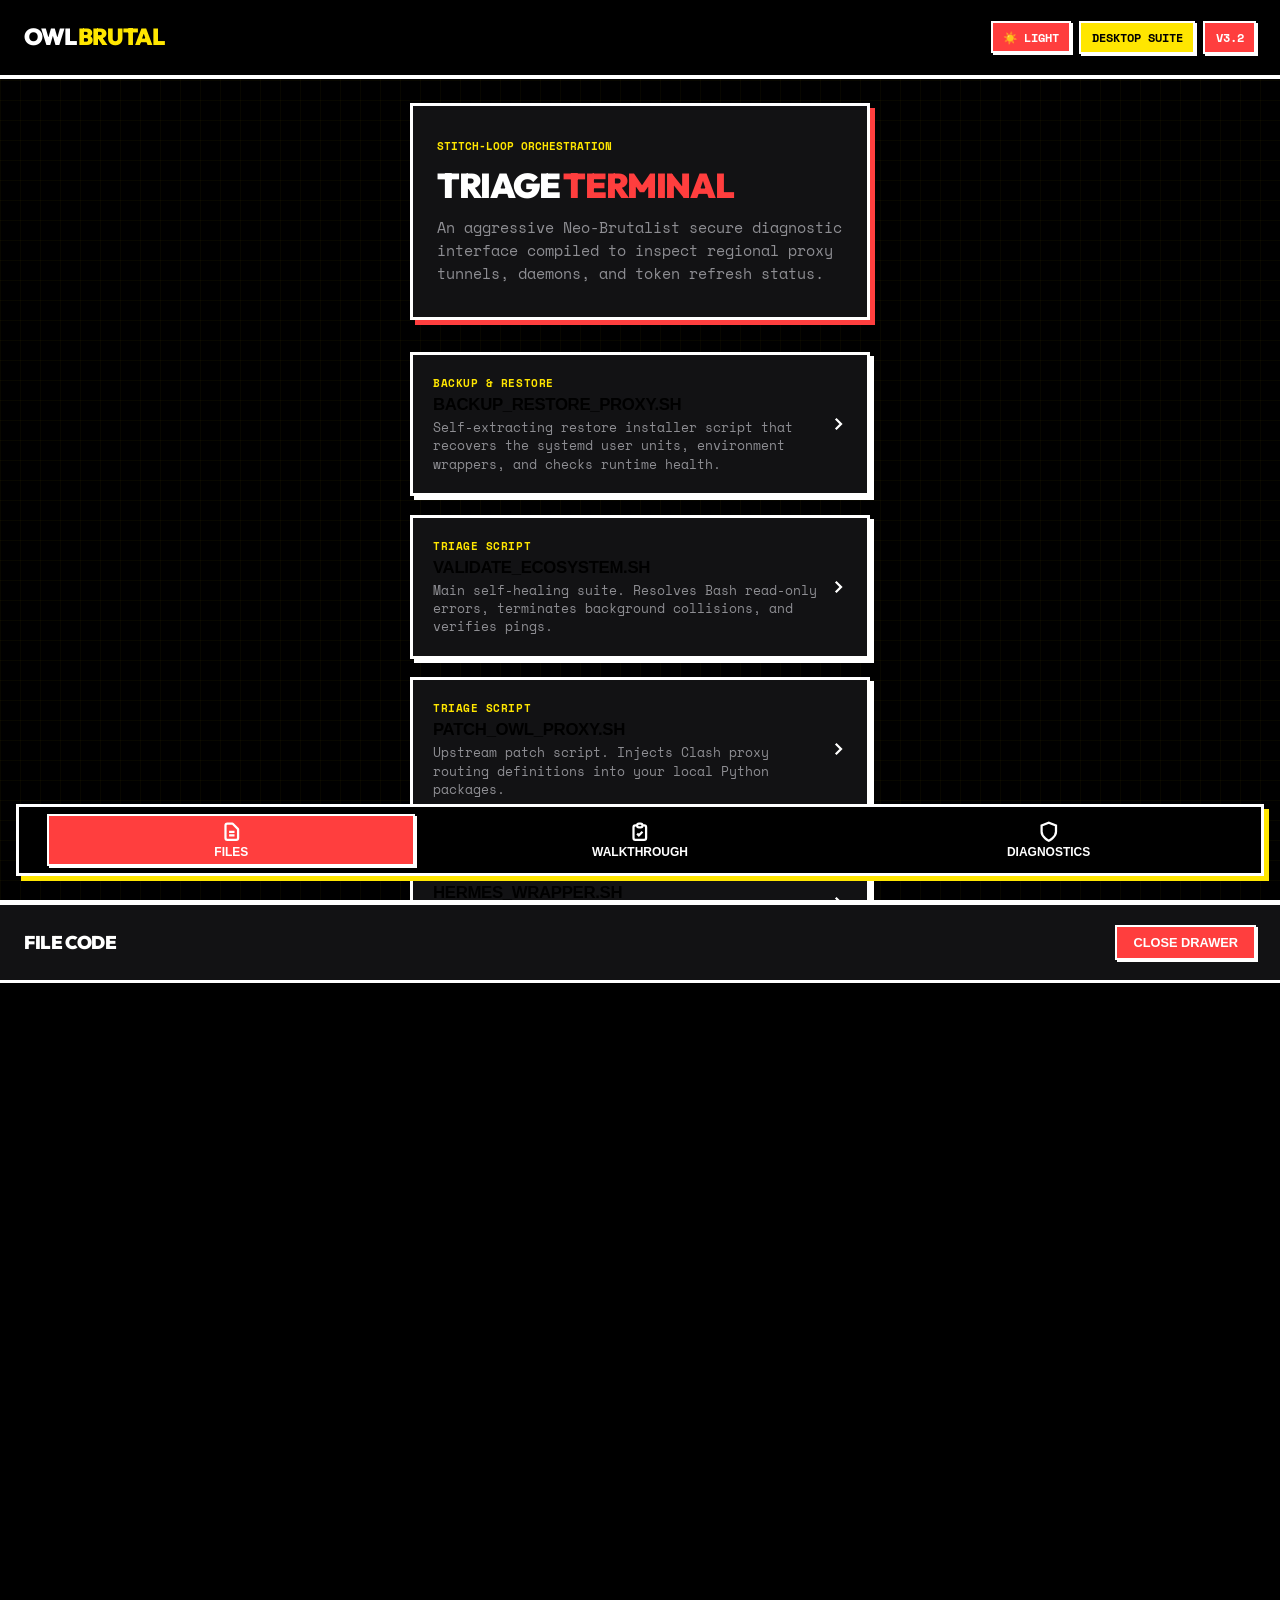
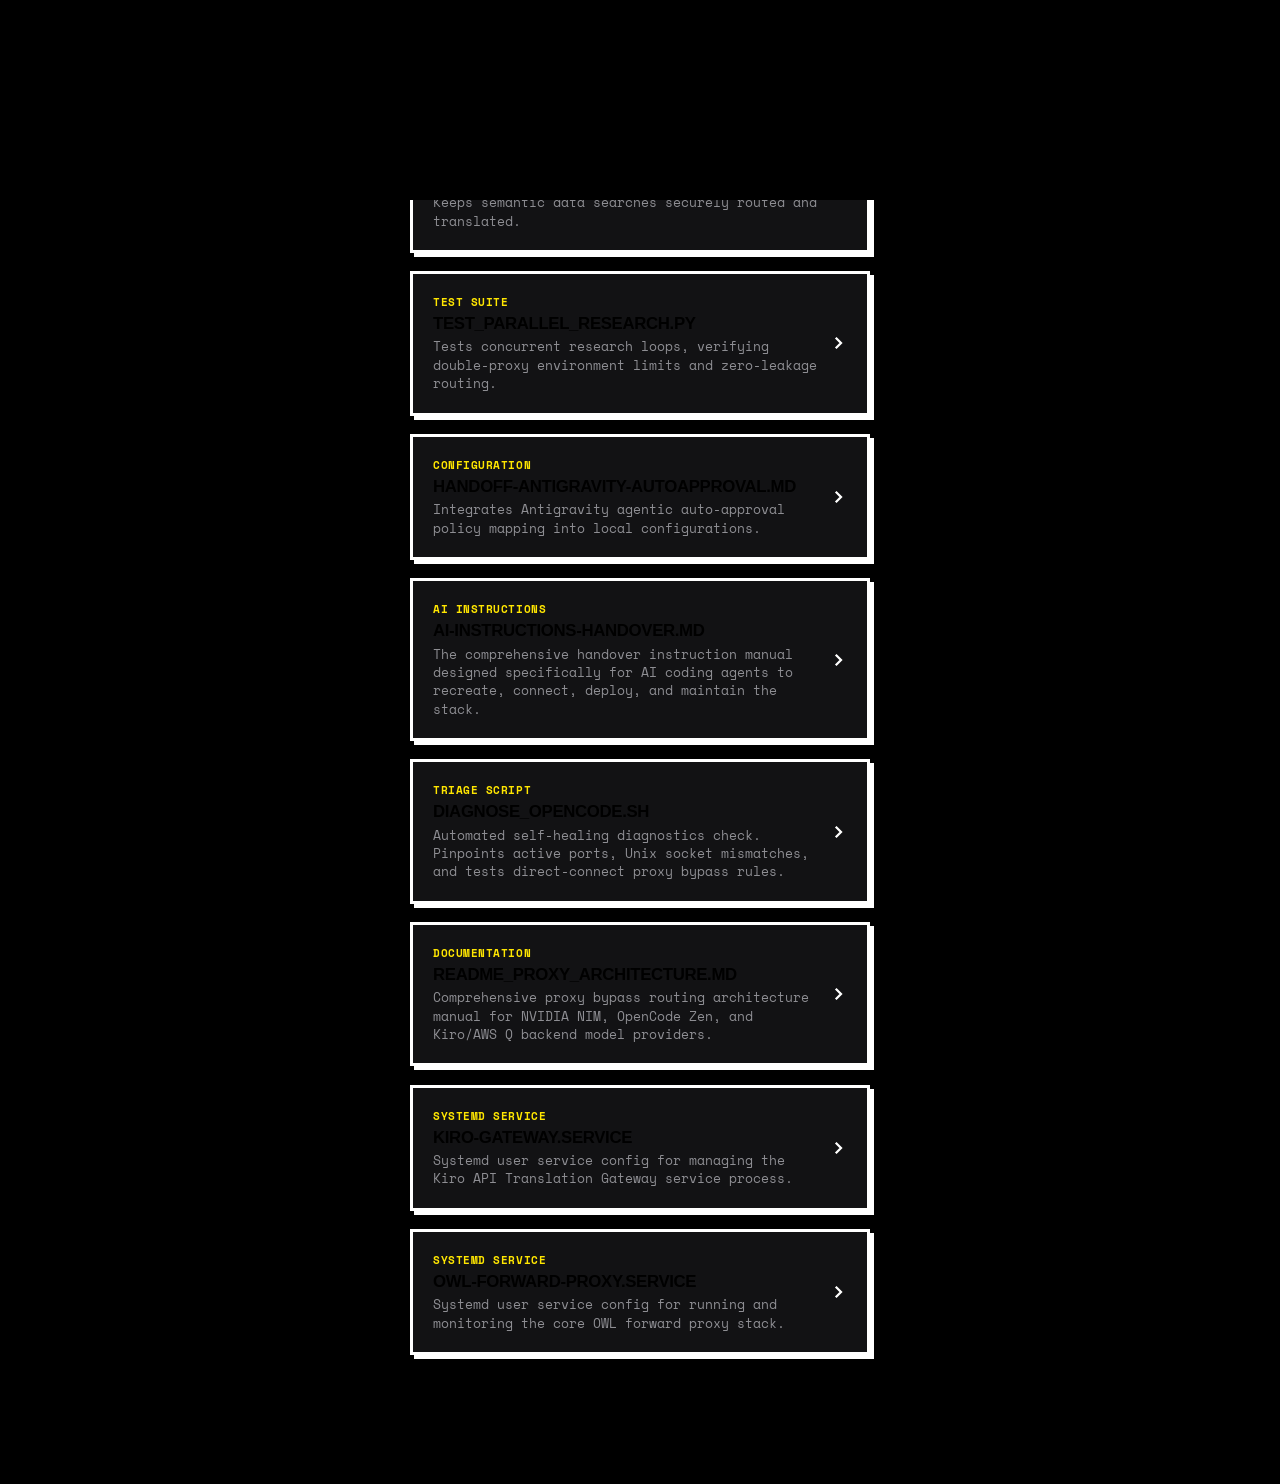
==== commit c147a09b: "feat: unified OWL-Agent installer v5.0 (self-contained) + recompile site portals - install_owl_agent" ====
--- a/mobile.html
+++ b/mobile.html
@@ -2053,872 +2053,1424 @@
     {
         path: "installers/install_owl_agent.sh",
         category: "Installer",
-        relation: "Centrally provisions OWL workspaces for local Obsidian vaults, notes searches, and semantic models. Deduplicated core OWL and credentials installer.",
+        relation: "Unified OWL-Agent installer v5.0 — fully self-contained. Consolidates the fragmented v3.3/v4.2/v4.5 installers: core v4.5 engine (embedded base64 payloads), run.sh launcher, auto-generated systemd service, port-guardian timer, 7-format agent registry, kiro-cli native download, MCP registration, and an HTTP-over-DNS TXT tunnel channel.",
         download: "https://github.com/marktantongco/kiro-proxy-ecosystem/raw/master/installers/install_owl_agent.sh",
-        code: `#!/bin/bash
-# 🦉 OWL-AGENT Proxy Defense Stack + kiro-cli Installer v3.3 (robust retries)
-set -e
-
-echo "============================================="
-echo "🦉 OWL-AGENT Proxy Defense Stack + kiro-cli v3.3"
-echo "============================================="
-
-INSTALL_DIR="\$HOME/.owl-agent"
-VENV_DIR="\$INSTALL_DIR/venv"
-CONFIG_DIR="\$INSTALL_DIR/config"
-CACHE_DIR="\$INSTALL_DIR/cache/http"
-
-# ---- warn if root ----
-if [ "\$EUID" -eq 0 ]; then
-    echo "⚠️  You are running as root. Installation will go to /root/.owl-agent."
-    echo "   Press Ctrl+C now to cancel, or wait 5 seconds to continue."
-    sleep 5
-fi
-
-# ---- [1/5] System dependencies ----
-echo ""
-echo "[1/5] Installing minimal system dependencies..."
-sudo apt update
-sudo apt install -y python3-pip python3-venv python3-dev libffi-dev libssl-dev build-essential curl wget
-
-# ---- [2/5] Directory structure ----
-echo ""
-echo "[2/5] Creating directories..."
-mkdir -p "\$INSTALL_DIR" "\$CONFIG_DIR" "\$CACHE_DIR"
-
-# ---- [3/5] Proxy defense script ----
-echo ""
-echo "[3/5] Writing patched proxy_defense_fixed_v3.py ..."
-cat > "\$INSTALL_DIR/proxy_defense_fixed_v3.py" << 'EOF'
+        code: `#!/usr/bin/env bash
+# ═══════════════════════════════════════════════════════════════════════
+#  🦉 OWL-AGENT UNIFIED INSTALLER v5.0 — self-contained
+#
+#  One script that installs the complete OWL-AGENT v4.5 stack:
+#    • Core engine   — owl_server.py (:60000 API + :9091 Prometheus),
+#                      proxy_defense.py (v4.5 ML + A/B + plugins),
+#                      ml_models.py, plugin_loader.py
+#    • Launcher      — run.sh (server / fetch / status / health / stats /
+#                      doctor / registry / dns-channel)
+#    • Systemd       — owl-agent.service (autostart + restart on failure)
+#    • Port Guardian — port-guardian.sh + systemd timer (rogue-process eviction)
+#    • Registries    — 7-format agent discovery files (SKILL.md, buff.yaml,
+#                      jcode-skill.json, kiro-skill.toml, antigravity.json,
+#                      opencode-skill.yaml, agent-manifest.json)
+#    • kiro-cli      — native binary (arch/glibc auto-detect) + :60000 wrapper
+#    • MCP server    — mcp-server.py + client config registration
+#    • DNS channel   — HTTP-over-DNS tunnel client+server (self-contained)
+#
+#  All core scripts are EMBEDDED in this file (base64 payloads at the bottom).
+#  No network dependency for the core stack; kiro-cli is downloaded from AWS S3.
+#
+#  Usage:
+#    bash install_owl_agent.sh [command] [options]
+#
+#  Commands:
+#    install   Install (default)
+#    update    Re-apply embedded files + refresh deps + restart service
+#    uninstall Remove ~/.owl-agent, service, timer, registry (asks first)
+#    doctor    Diagnose the installation
+#    status    Show service / port / health status
+#
+#  Options:
+#    --home DIR             Install to DIR instead of \$HOME/.owl-agent
+#    --api-port N           API port (default 60000)
+#    --metrics-port N       Prometheus port (default 9091)
+#    --countries A B C      Country codes for proxy selection
+#    --no-service           Do not install/start the systemd service
+#    --no-deps              Skip pip dependency installation (fast tests)
+#    --skip-kiro-cli        Do not install kiro-cli
+#    --skip-dns             Do not install the DNS channel
+#    --skip-mcp             Do not register the MCP server
+#    --skip-registry        Do not write the 7-format agent registries
+#    --skip-guardian        Do not install the port guardian
+#    --yes                  Non-interactive (auto-confirm destructive steps)
+#    --help                 Show this help
+# ═══════════════════════════════════════════════════════════════════════
+
+set -euo pipefail
+
+# ── Version / configuration ────────────────────────────────────────────
+OWL_VERSION="5.0"
+CORE_VERSION="v4.5"
+OWL_HOME="\${OWL_HOME:-\$HOME/.owl-agent}"
+API_PORT="\${OWL_API_PORT:-60000}"
+METRICS_PORT="\${OWL_METRICS_PORT:-9091}"
+COUNTRIES=(US GB PH)
+VENV_DIR="\$OWL_HOME/venv"
+PYTHON_CMD="\$VENV_DIR/bin/python"
+PIP_CMD="\$VENV_DIR/bin/pip"
+GITHUB_REPO="https://github.com/marktantongco/owl-agent"
+KIRO_MANIFEST_URL="https://prod.download.cli.kiro.dev/stable/latest/manifest.json"
+KIRO_BASE_URL="https://prod.download.cli.kiro.dev/stable"
+
+# ── Flags ──────────────────────────────────────────────────────────────
+CMD="\${1:-install}"
+DO_SERVICE=true
+DO_DEPS=true
+DO_KIRO=true
+DO_DNS=true
+DO_MCP=true
+DO_REGISTRY=true
+DO_GUARDIAN=true
+ASSUME_YES=false
+
+# ── Colors ─────────────────────────────────────────────────────────────
+RED='\\033[0;31m'
+GREEN='\\033[0;32m'
+YELLOW='\\033[1;33m'
+BLUE='\\033[0;34m'
+CYAN='\\033[0;36m'
+BOLD='\\033[1m'
+NC='\\033[0m'
+
+# ── Logging helpers ───────────────────────────────────────────────────
+log_info()  { echo -e "\${GREEN}[INFO]\${NC}  \$1"; }
+log_warn()  { echo -e "\${YELLOW}[WARN]\${NC}  \$1"; }
+log_error() { echo -e "\${RED}[ERROR]\${NC} \$1"; }
+log_step()  { echo -e "\${BLUE}[STEP]\${NC}  \$1"; }
+log_ok()    { echo -e "\${GREEN}\${BOLD}[OK]\${NC}    \$1"; }
+
+# ── Arg parsing ────────────────────────────────────────────────────────
+parse_args() {
+  while [ \$# -gt 0 ]; do
+    case "\$1" in
+      install|update|uninstall|doctor|status) CMD="\$1"; shift ;;
+      --home) OWL_HOME="\$2"; shift 2 ;;
+      --api-port) API_PORT="\$2"; shift 2 ;;
+      --metrics-port) METRICS_PORT="\$2"; shift 2 ;;
+      --countries) COUNTRIES=("\${@:2}"); break ;;
+      --no-service) DO_SERVICE=false; shift ;;
+      --no-deps) DO_DEPS=false; shift ;;
+      --skip-kiro-cli) DO_KIRO=false; shift ;;
+      --skip-dns) DO_DNS=false; shift ;;
+      --skip-mcp) DO_MCP=false; shift ;;
+      --skip-registry) DO_REGISTRY=false; shift ;;
+      --skip-guardian) DO_GUARDIAN=false; shift ;;
+      --yes) ASSUME_YES=true; shift ;;
+      --help|-h) usage; exit 0 ;;
+      *) log_warn "Unknown option: \$1"; shift ;;
+    esac
+  done
+  VENV_DIR="\$OWL_HOME/venv"
+  PYTHON_CMD="\$VENV_DIR/bin/python"
+  PIP_CMD="\$VENV_DIR/bin/pip"
+}
+
+usage() {
+  sed -n '2,48p' "\$0" | sed 's/^# \\{0,1\\}//'
+}
+
+confirm() { # \$1 = prompt
+  if [ "\$ASSUME_YES" = true ]; then return 0; fi
+  echo -e "\${YELLOW}⚠  \$1 [y/N]\${NC} "
+  read -r REPLY
+  [[ "\$REPLY" =~ ^[Yy] ]]
+}
+
+# ── Helpers ────────────────────────────────────────────────────────────
+gen_api_key() {
+  if command -v openssl &>/dev/null; then
+    openssl rand -hex 32
+  else
+    head -c 32 /dev/urandom | od -An -tx1 | tr -d ' \\n'
+  fi
+}
+
+install_file_b64() { # \$1 target  \$2 base64 data
+  mkdir -p "\$(dirname "\$1")"
+  if command -v base64 &>/dev/null; then
+    printf '%s' "\$2" | base64 -d > "\$1"
+  else
+    python3 -c 'import base64,sys; open(sys.argv[1],"wb").write(base64.b64decode(sys.argv[2]))' "\$1" "\$2"
+  fi
+  chmod +x "\$1" 2>/dev/null || true
+}
+
+# ═══════════════════════════════════════════════════════════════════════
+# STEP 1 — System dependencies
+# ═══════════════════════════════════════════════════════════════════════
+step_system_deps() {
+  log_step "1/9  System dependencies"
+  local missing=()
+  for c in python3 git curl; do
+    command -v "\$c" &>/dev/null || missing+=("\$c")
+  done
+  if [ \${#missing[@]} -gt 0 ]; then
+    log_warn "Missing: \${missing[*]} — attempting apt install"
+    if command -v apt-get &>/dev/null; then
+      sudo apt-get update -qq
+      sudo apt-get install -y -qq python3 python3-pip python3-venv git curl
+    else
+      log_error "No apt-get available; please install \${missing[*]} manually."
+      exit 1
+    fi
+  fi
+  local pyver
+  pyver=\$(python3 -c 'import sys; print(f"{sys.version_info.major}.{sys.version_info.minor}")')
+  if [[ "\$(printf '%s\\n' '3.10' "\$pyver" | sort -V | head -n1)" != '3.10' ]]; then
+    log_error "Python 3.10+ required (found \$pyver)."
+    exit 1
+  fi
+  log_ok "Python \$pyver, git, curl ready"
+}
+
+# ═══════════════════════════════════════════════════════════════════════
+# STEP 2 — Directory structure
+# ═══════════════════════════════════════════════════════════════════════
+step_dirs() {
+  log_step "2/9  Directories under \$OWL_HOME"
+  mkdir -p "\$OWL_HOME/cache/http" "\$OWL_HOME/cache/proxy" "\$OWL_HOME/cache/models"
+  mkdir -p "\$OWL_HOME/config" "\$OWL_HOME/plugins" "\$OWL_HOME/registry" "\$OWL_HOME/mcp"
+  log_ok "cache/ config/ plugins/ registry/ mcp/ ready"
+}
+
+# ═══════════════════════════════════════════════════════════════════════
+# STEP 3 — Virtual environment + dependencies
+# ═══════════════════════════════════════════════════════════════════════
+step_venv() {
+  log_step "3/9  Python virtual environment"
+  if [ -x "\$PYTHON_CMD" ]; then
+    log_info "Reusing existing venv at \$VENV_DIR"
+  else
+    python3 -m venv "\$VENV_DIR"
+  fi
+  if [ "\$DO_DEPS" = true ]; then
+    "\$PIP_CMD" install --quiet --upgrade pip wheel setuptools
+    local retries=3 attempt=1
+    while [ \$attempt -le \$retries ]; do
+      log_info "Installing Python dependencies (attempt \$attempt/\$retries)..."
+      if "\$PIP_CMD" install --quiet -r "\$OWL_HOME/requirements.txt"; then
+        break
+      fi
+      attempt=\$((attempt + 1))
+      [ \$attempt -le \$retries ] && { log_warn "pip failed — retrying in 5s"; sleep 5; }
+    done
+    if [ \$attempt -gt \$retries ]; then
+      log_warn "pip install failed after \$retries attempts — continuing (imports may fail)"
+    fi
+  else
+    log_warn "--no-deps set — skipping pip install"
+  fi
+  log_ok "venv ready at \$VENV_DIR"
+}
+
+# ═══════════════════════════════════════════════════════════════════════
+# STEP 4 — Core Python scripts (embedded payloads)
+# ═══════════════════════════════════════════════════════════════════════
+step_core_scripts() {
+  log_step "4/9  Core engine scripts"
+  install_file_b64 "\$OWL_HOME/owl_server.py"      "\$_EMBED_owl_server_py"
+  install_file_b64 "\$OWL_HOME/proxy_defense.py"   "\$_EMBED_proxy_defense_py"
+  install_file_b64 "\$OWL_HOME/ml_models.py"       "\$_EMBED_ml_models_py"
+  install_file_b64 "\$OWL_HOME/plugin_loader.py"   "\$_EMBED_plugin_loader_py"
+  install_file_b64 "\$OWL_HOME/mcp-server.py"      "\$_EMBED_mcp_server_py"
+
+  # Make the MCP server resolve its own directory portably (was hardcoded).
+  sed -i 's|sys.path.insert(0, "/home/ubuntu/.owl-agent")|sys.path.insert(0, os.environ.get("OWL_HOME", os.path.dirname(os.path.abspath(__file__))))|' \\
+    "\$OWL_HOME/mcp-server.py" 2>/dev/null || true
+  # mcp-server.py does not import os upstream — add it so the fix above works
+  if ! grep -q '^import os' "\$OWL_HOME/mcp-server.py" 2>/dev/null; then
+    sed -i '1iimport os' "\$OWL_HOME/mcp-server.py"
+  fi
+
+  # DNS channel (authored inline)
+  cat > "\$OWL_HOME/dns_channel.py" << 'DNSEOF'
 #!/usr/bin/env python3
 """
-🦉 OWL-AGENT PROXY DEFENSE STACK v3.2
-- Config loading and auth injection
-- Health check pipeline
-- Weighted proxy selection
-- Per-domain circuit breaker
+🦉 OWL-AGENT DNS Channel — minimal HTTP-over-DNS TXT tunnel (client).
+
+Sends a single HTTP request encoded into a DNS TXT query name (split across
+63-char labels) and reads the response back from the TXT answer records.
+Works when plain HTTP(S) egress is blocked but DNS is allowed.
+
+Usage:
+  python dns_channel.py --server 127.0.0.1 --port 5353 --domain owl.local \\\\
+      --method GET --url https://example.com
 """
-
-import asyncio
-import hashlib
+import argparse
+import base64
 import json
+import sys
 import time
-import random
+
+LABEL_CHUNK = 55          # stay under the 63-char DNS label limit
+MAX_B64 = 200             # keep the full DNS query name under the 255-octet limit
+
+
+def _load_resolver(server, port, timeout):
+    try:
+        import dns.resolver
+
+        r = dns.resolver.Resolver(configure=False)
+        r.nameservers = [server]
+        r.port = int(port)
+        r.timeout = float(timeout)
+        r.lifetime = float(timeout)
+        return r
+    except ImportError:
+        sys.stderr.write(
+            "ERROR: dnspython is required for the DNS channel. "
+            "Run: pip install dnspython\\n"
+        )
+        raise
+
+
+def encode_qname(b64, domain):
+    """Split the base64 payload into DNS labels, one chunk per label."""
+    chunks = [b64[i:i + LABEL_CHUNK] for i in range(0, len(b64), LABEL_CHUNK)]
+    return "r." + ".".join(chunks) + "." + domain
+
+
+def fetch_over_dns(resolver, domain, method, url, headers=None, timeout=8, retries=3):
+    payload = json.dumps({
+        "method": method.upper(),
+        "url": url,
+        "headers": headers or {},
+        "body": "",
+    }).encode("utf-8")
+    b64 = base64.urlsafe_b64encode(payload).decode().rstrip("=")
+    if len(b64) > MAX_B64:
+        raise RuntimeError(
+            f"Request too large for DNS channel ({len(b64)} > {MAX_B64} chars). "
+            "Use the HTTP channel for large requests."
+        )
+    qname = encode_qname(b64, domain)
+
+    last_err = None
+    for _ in range(retries):
+        try:
+            answers = resolver.resolve(qname, "TXT", raise_on_no_answer=True)
+            parts = []
+            for ans in answers:
+                for txt in ans.strings:
+                    parts.append(txt.decode("utf-8", errors="replace"))
+            raw = "".join(parts)
+            if not raw:
+                continue
+            return json.loads(raw)
+        except Exception as exc:  # noqa: BLE001 — surfaced below
+            last_err = exc
+            time.sleep(0.5)
+    raise RuntimeError(f"DNS channel request failed: {last_err}")
+
+
+def main():
+    ap = argparse.ArgumentParser(description="OWL-AGENT DNS channel client")
+    ap.add_argument("--server", default="127.0.0.1")
+    ap.add_argument("--port", default="5353")
+    ap.add_argument("--domain", default="owl.local")
+    ap.add_argument("--method", default="GET")
+    ap.add_argument("--url", required=True)
+    ap.add_argument("--timeout", type=float, default=8)
+    args = ap.parse_args()
+
+    resolver = _load_resolver(args.server, args.port, args.timeout)
+    data = fetch_over_dns(
+        resolver, args.domain, args.method, args.url, timeout=args.timeout
+    )
+    print(json.dumps(data, indent=2))
+
+
+if __name__ == "__main__":
+    main()
+DNSEOF
+  chmod +x "\$OWL_HOME/dns_channel.py"
+
+  cat > "\$OWL_HOME/dns_tunnel_server.py" << 'DNSSEOF'
+#!/usr/bin/env python3
+"""
+🦉 OWL-AGENT DNS Channel — minimal HTTP-over-DNS TXT tunnel (server).
+
+Listens for UDP DNS queries shaped like  r.<b64chunk>...<domain> , decodes the
+encoded HTTP request, performs it, and answers with the JSON response split
+across TXT records (max 250 bytes each).
+
+Requires root to bind port 53; the default is port 5353.
+"""
+import argparse
+import base64
+import json
+import socket
+import struct
+import threading
+import urllib.request
+import urllib.error
+
+RESPONSE_CHUNK = 250
+
+
+def parse_query_name(data):
+    """Return (qname, offset_after_name) for the first question in a DNS packet."""
+    offset = 12
+    labels = []
+    while True:
+        length = data[offset]
+        offset += 1
+        if length == 0:
+            break
+        if (length & 0xC0) == 0xC0:  # compression pointer is invalid in questions
+            raise ValueError("compressed question name")
+        labels.append(data[offset:offset + length])
+        offset += length
+    return b".".join(labels).decode("ascii", errors="replace"), offset
+
+
+def _qname_wire(qname):
+    return b"".join(bytes([len(p)]) + p for p in qname.encode().split(b".")) + b"\\x00"
+
+
+def build_txt_response(query_id, qname, records):
+    """Build a DNS response with TXT answer records (no compression)."""
+    header = struct.pack(">HHHHHH", query_id, 0x8180, 1, len(records), 0, 0)
+    question = _qname_wire(qname) + struct.pack(">HH", 16, 1)  # TXT, IN
+    answers = b""
+    for record in records:
+        if isinstance(record, str):
+            record = record.encode("utf-8")
+        chunks = [record[i:i + 255] for i in range(0, len(record), 255)]
+        rdlen = sum(1 + len(c) for c in chunks)
+        rdata = b"".join(bytes([len(c)]) + c for c in chunks)
+        answers += b"\\xc0\\x0c" + struct.pack(">HHIH", 16, 1, 60, rdlen) + rdata
+    return header + question + answers
+
+
+def build_error_response(query_id, qname, message):
+    payload = json.dumps({"error": message, "status": 0}).encode("utf-8")
+    records = [payload[i:i + RESPONSE_CHUNK] for i in range(0, len(payload), RESPONSE_CHUNK)]
+    return build_txt_response(query_id, qname, records)
+
+
+def decode_request(qname, domain):
+    """Reconstruct the base64 payload from a multi-label query name."""
+    labels = qname.split(".")
+    if not labels or labels[0] != "r":
+        return None
+    ndom = len(domain.split("."))
+    if len(labels) <= 1 + ndom:
+        return None
+    return "".join(labels[1:-ndom])
+
+
+def do_http(method, url, headers):
+    req = urllib.request.Request(url, method=method, headers=headers or {})
+    try:
+        with urllib.request.urlopen(req, timeout=20) as resp:
+            body = resp.read()
+            text = ""
+            try:
+                text = body.decode("utf-8", errors="replace")
+            except Exception:
+                pass
+            return {"status": resp.status, "url": url, "body": text[:20000]}
+    except urllib.error.HTTPError as exc:
+        return {"status": exc.code, "url": url, "error": str(exc)}
+    except Exception as exc:  # noqa: BLE001
+        return {"status": 0, "url": url, "error": str(exc)}
+
+
+def handle_packet(data, addr, domain="owl.local"):
+    query_id = 0
+    try:
+        if len(data) < 12:
+            return None
+        query_id = struct.unpack(">H", data[:2])[0]
+        qname, _ = parse_query_name(data)
+    except Exception as exc:  # noqa: BLE001
+        return build_error_response(query_id, "unknown.local", f"malformed packet: {exc}")
+
+    try:
+        if not qname.startswith("r."):
+            return build_txt_response(query_id, qname, [b"OWL-AGENT DNS channel: unknown query"])
+        encoded = decode_request(qname, domain)
+        if encoded is None:
+            return build_error_response(query_id, qname, "malformed request name")
+        payload = base64.urlsafe_b64decode(encoded + "=" * (-len(encoded) % 4))
+        req = json.loads(payload.decode("utf-8"))
+        result = do_http(req.get("method", "GET"), req.get("url", ""), req.get("headers", {}))
+        raw = json.dumps(result).encode("utf-8")
+        records = [raw[i:i + RESPONSE_CHUNK] for i in range(0, len(raw), RESPONSE_CHUNK)]
+        return build_txt_response(query_id, qname, records)
+    except Exception as exc:  # noqa: BLE001
+        return build_error_response(query_id, qname, f"decode/forward failed: {exc}")
+
+
+def main():
+    ap = argparse.ArgumentParser(description="OWL-AGENT DNS tunnel server")
+    ap.add_argument("--host", default="127.0.0.1")
+    ap.add_argument("--port", type=int, default=5353)
+    ap.add_argument("--domain", default="owl.local")
+    args = ap.parse_args()
+
+    sock = socket.socket(socket.AF_INET, socket.SOCK_DGRAM)
+    sock.bind((args.host, args.port))
+    print(
+        f"🦉 OWL-AGENT DNS tunnel server listening on {args.host}:{args.port} "
+        f"(domain {args.domain})",
+        flush=True,
+    )
+
+    def worker(payload, addr):
+        response = handle_packet(payload, addr, args.domain)
+        if response is not None:
+            try:
+                sock.sendto(response, addr)
+            except OSError:
+                pass
+
+    while True:
+        data, addr = sock.recvfrom(4096)
+        threading.Thread(target=worker, args=(data, addr), daemon=True).start()
+
+
+if __name__ == "__main__":
+    main()
+DNSSEOF
+  chmod +x "\$OWL_HOME/dns_tunnel_server.py"
+
+  log_ok "owl_server.py, proxy_defense.py, ml_models.py, plugin_loader.py"
+  log_ok "mcp-server.py, dns_channel.py, dns_tunnel_server.py installed"
+}
+
+# ═══════════════════════════════════════════════════════════════════════
+# STEP 5 — Unified launcher (run.sh)
+# ═══════════════════════════════════════════════════════════════════════
+step_launcher() {
+  log_step "5/9  Unified launcher run.sh"
+  cat > "\$OWL_HOME/run.sh" << RUNEOF
+#!/usr/bin/env bash
+# 🦉 OWL-AGENT Unified launcher (generated by install_owl_agent.sh)
+set -euo pipefail
+
+OWL_DIR="\\\$(cd "\\\$(dirname "\\\$0")" && pwd)"
+VENV="\\\$OWL_DIR/venv"
+API="\\\${OWL_API_PORT:-\$API_PORT}"
+export SSL_CERT_FILE="\\\${SSL_CERT_FILE:-/etc/ssl/certs/ca-certificates.crt}"
+export CURL_CA_BUNDLE="\\\${CURL_CA_BUNDLE:-/etc/ssl/certs/ca-certificates.crt}"
+export PYTHONWARNINGS="ignore::DeprecationWarning"
+export OWL_HOME="\\\$OWL_DIR"
+
+usage() {
+    cat <<'HELP'
+🦉 OWL-AGENT v4.5 — Self-Optimising Proxy HTTP Client
+
+USAGE:
+  \\\$0 server [--port 60000] [--metrics-port 9090] [--countries US GB PH] [--ab-test] [--ml] [--ml-model auto] [--plugin-dir plugins]
+  \\\$0 fetch   <url> [--method GET] [--browser] [--dns]
+  \\\$0 dns-channel --url <url> [--server 127.0.0.1 --port 5353]
+  \\\$0 status | health | stats
+  \\\$0 doctor
+  \\\$0 registry
+
+COMMANDS:
+  server        Start the HTTP API + Prometheus metrics server (default)
+  fetch         One-shot fetch a URL and print response
+  dns-channel   Fetch a URL over the DNS tunnel (HTTP egress blocked)
+  status        Show proxy pool health
+  health        Quick health check
+  stats         Detailed stats including A/B test and ML data
+  doctor        Diagnose the installation
+  registry      List the installed agent-registry files
+
+EXAMPLES:
+  \\\$0 server --ab-test --ml --ml-model auto
+  \\\$0 fetch https://api.github.com/users/octocat
+  \\\$0 fetch https://example.com --dns
+  \\\$0 dns-channel --url https://example.com
+  \\\$0 doctor
+HELP
+    exit 0
+}
+
+CMD="\\\${1:-server}"
+shift || true
+
+case "\\\$CMD" in
+    server)
+        exec "\\\$VENV/bin/python" "\\\$OWL_DIR/owl_server.py" "\\\$@"
+        ;;
+    fetch)
+        URL="\\\${1:-}"
+        if [ -z "\\\$URL" ]; then
+            echo "❌ Usage: \\\$0 fetch <url> [options]"; exit 1
+        fi
+        shift
+        METHOD="GET"; BROWSER="false"; USE_DNS="false"
+        while [ \\\$# -gt 0 ]; do
+            case "\\\$1" in
+                --method) METHOD="\\\$2"; shift 2 ;;
+                --browser) BROWSER="true"; shift ;;
+                --dns) USE_DNS="true"; shift ;;
+                --geo) shift 2 ;;
+                *) shift ;;
+            esac
+        done
+        if [ "\\\$USE_DNS" = "true" ]; then
+            exec "\\\$VENV/bin/python" "\\\$OWL_DIR/dns_channel.py" --method "\\\$METHOD" --url "\\\$URL"
+        fi
+        PAYLOAD="{\\"url\\": \\"\\\$URL\\", \\"method\\": \\"\\\$METHOD\\", \\"browser\\": \\\$BROWSER}"
+        curl -s -X POST "http://127.0.0.1:\\\$API/fetch" -H 'Content-Type: application/json' -d "\\\$PAYLOAD" | python3 -m json.tool
+        ;;
+    dns-channel)
+        shift || true
+        exec "\\\$VENV/bin/python" "\\\$OWL_DIR/dns_channel.py" "\\\$@"
+        ;;
+    status|health|stats)
+        curl -s "http://127.0.0.1:\\\$API/\\\$CMD" | python3 -m json.tool
+        ;;
+    doctor)
+        echo "🦉 OWL-AGENT doctor"
+        echo "  python:   \\\$(\\\$VENV/bin/python --version 2>&1 || echo MISSING)"
+        "\\\$VENV/bin/python" - <<'PY'
+import importlib
+mods = ["aiohttp", "httpx", "proxy_defense", "owl_server"]
+for m in mods:
+    try:
+        importlib.import_module(m)
+        print(f"  import {m}: OK")
+    except Exception as e:
+        print(f"  import {m}: FAIL ({e})")
+PY
+        echo "  health:   \\\$(curl -s -o /dev/null -w '%{http_code}' --max-time 5 http://127.0.0.1:\\\$API/health 2>/dev/null || echo down)"
+        ;;
+    registry)
+        ls -1 "\\\$OWL_DIR/registry" 2>/dev/null | sed 's/^/  /' || echo "  (none — re-run installer without --skip-registry)"
+        ;;
+    --help|-h)
+        usage
+        ;;
+    *)
+        echo "❌ Unknown command: \\\$CMD"; usage
+        ;;
+esac
+RUNEOF
+  chmod +x "\$OWL_HOME/run.sh"
+  log_ok "run.sh installed at \$OWL_HOME/run.sh"
+}
+
+# ═══════════════════════════════════════════════════════════════════════
+# STEP 6 — Config + sample plugin + requirements
+# ═══════════════════════════════════════════════════════════════════════
+step_config() {
+  log_step "6/9  Config, sample plugin, requirements"
+  local api_key
+  # Reuse an existing key so reinstalls/updates don't break running clients
+  if [ -f "\$OWL_HOME/config/api_key" ]; then
+    api_key="\$(cat "\$OWL_HOME/config/api_key" 2>/dev/null)"
+  else
+    api_key="\$(gen_api_key)"
+  fi
+
+  cat > "\$OWL_HOME/config/config.json" << CFGEOF
+{
+  "cache_ttl": 300,
+  "rate_limit": 1.0,
+  "max_retries": 3,
+  "countries": [\$(printf '"%s",' "\${COUNTRIES[@]}" | sed 's/,\$//')],
+  "use_curl_cffi": true,
+  "use_redis": false,
+  "redis_url": "redis://localhost:6379",
+  "enable_ab_test": true,
+  "enable_ml": true,
+  "ml_model": "auto",
+  "plugin_dir": "\$OWL_HOME/plugins",
+  "api_key": "\$api_key",
+  "dns_channel": {
+    "enabled": \$([ "\$DO_DNS" = true ] && echo true || echo false),
+    "server_host": "127.0.0.1",
+    "server_port": 5353,
+    "domain": "owl.local",
+    "max_response": 8000
+  }
+}
+CFGEOF
+  echo "\$api_key" > "\$OWL_HOME/config/api_key"
+  chmod 600 "\$OWL_HOME/config/api_key"
+
+  cat > "\$OWL_HOME/plugins/example_logger.py" << 'PLUGEOF'
+"""Example plugin: logs all requests and responses."""
 import logging
-import os
-from collections import defaultdict
-from dataclasses import dataclass, field
-from typing import Optional, Dict, Any, Callable, Awaitable, List
-from pathlib import Path
-from urllib.parse import urlparse
-
-import aiohttp
-import aiofiles
-
-CACHE_DIR = Path.home() / ".owl-agent" / "cache" / "http"
-CACHE_DIR.mkdir(parents=True, exist_ok=True)
-
-CONFIG_DIR = Path.home() / ".owl-agent" / "config"
-PROXY_POOL_FILE = CONFIG_DIR / "proxy_pool.json"
-PROXY_CREDS_FILE = CONFIG_DIR / "proxy_credentials.json"
-
-DEFAULT_TTL = 300
-DEFAULT_RATE = 1.0
-MAX_RETRIES = 3
-
-logging.basicConfig(level=logging.INFO, format='%(asctime)s [%(levelname)s] %(name)s: %(message)s')
-logger = logging.getLogger("owl-agent.proxy")
-
-@dataclass
-class CachedResponse:
-    status: int
-    content: bytes
-    headers: Dict[str, str]
-    timestamp: float
-    ttl: int
-    protocol: str = "http/1.1"
-    def is_fresh(self) -> bool:
-        return time.time() - self.timestamp < self.ttl
-
-@dataclass
-class TokenBucket:
-    rate: float
-    capacity: float
-    tokens: float = 0.0
-    last_update: float = field(default_factory=time.time)
-    lock: asyncio.Lock = field(default_factory=asyncio.Lock)
-    async def _replenish(self):
-        now = time.time()
-        elapsed = now - self.last_update
-        async with self.lock:
-            self.tokens = min(self.capacity, self.tokens + elapsed * self.rate)
-            self.last_update = now
-    async def acquire(self, tokens: float = 1.0) -> bool:
-        await self._replenish()
-        async with self.lock:
-            if self.tokens >= tokens:
-                self.tokens -= tokens
-                return True
-        wait_time = (tokens - self.tokens) / self.rate
-        await asyncio.sleep(wait_time)
-        return await self.acquire(tokens)
-
-@dataclass
-class ProxyEntry:
-    url: str
-    proxy_type: str
-    protocol: str
-    source: str
-    tier: int
-    auth_ref: Optional[str] = None
-    healthy: bool = True
-    last_check: float = 0.0
-    fail_count: int = 0
-    ban_until: float = 0.0
-    latency_ms: float = 9999.0
-    success_count: int = 0
-    
-    def is_banned(self) -> bool:
-        return time.time() < self.ban_until
-        
-    def mark_failed(self):
-        self.fail_count += 1
-        # Exponential backoff: 60 * (2 ^ (fail_count - 1))
-        backoff = 60 * (2 ** min(self.fail_count - 1, 6))
-        self.ban_until = time.time() + backoff
-        self.healthy = False
-        logger.warning(f"Proxy banned ({backoff}s): {self.url}")
-        
-    def mark_success(self, latency_ms: float):
-        self.fail_count = 0
-        self.healthy = True
-        self.latency_ms = (self.latency_ms * 0.7) + (latency_ms * 0.3) if self.success_count > 0 else latency_ms
-        self.last_check = time.time()
-        self.success_count += 1
-        
-    def get_score(self) -> float:
-        if not self.healthy or self.is_banned():
-            return 0.0
-        # Score based on latency and success
-        base_score = 10000 / max(self.latency_ms, 1)
-        tier_multiplier = {1: 1.5, 2: 1.0, 3: 0.5}.get(self.tier, 1.0)
-        success_bonus = min(self.success_count, 10) * 0.1
-        return base_score * tier_multiplier * (1 + success_bonus)
-
-class ProxyPoolLoader:
-    def __init__(self, pool_file: Path = PROXY_POOL_FILE, creds_file: Path = PROXY_CREDS_FILE):
-        self.pool_file = pool_file
-        self.creds_file = creds_file
-        
-    def _load_credentials(self) -> dict:
-        if not self.creds_file.exists():
-            return {}
-        try:
-            with open(self.creds_file) as f:
-                data = json.load(f)
-                return data.get("providers", {})
-        except Exception as e:
-            logger.error(f"Failed to load credentials: {e}")
-            return {}
-
-    def _inject_auth(self, url: str, auth_ref: str, credentials: dict) -> str:
-        if not auth_ref or auth_ref not in credentials:
-            return url
-        creds = credentials[auth_ref]
-        username = os.getenv(f"PROXY_{auth_ref.upper()}_USERNAME", creds.get("username", ""))
-        password = os.getenv(f"PROXY_{auth_ref.upper()}_PASSWORD", creds.get("password", ""))
-        
-        if not username or not password:
-            return url
-            
-        parsed = urlparse(url)
-        return f"{parsed.scheme}://{username}:{password}@{parsed.netloc}"
-
-    def load(self) -> List[ProxyEntry]:
-        if not self.pool_file.exists():
-            return []
-        
-        credentials = self._load_credentials()
-            
-        try:
-            with open(self.pool_file) as f:
-                config = json.load(f)
-        except Exception:
-            return []
-            
-        proxies = []
-        for provider in config.get("tier_1_managed_free", {}).get("providers", []):
-            provider_auth_ref = provider.get("auth_ref")
-            for proxy in provider.get("proxies", []):
-                auth_ref = proxy.get("auth_ref", provider_auth_ref)
-                
-                # Default Webshare IP rotation formatting
-                url = proxy["url"]
-                if auth_ref == "webshare" and credentials.get("webshare", {}).get("backbone_prefix"):
-                    creds = credentials["webshare"]
-                    if creds.get("username") and creds.get("password") and proxy.get("backbone_id"):
-                        username = f"{creds['username']}-{creds['backbone_prefix']}{proxy['backbone_id']}"
-                        parsed = urlparse(url)
-                        url = f"{parsed.scheme}://{username}:{creds['password']}@{parsed.netloc}"
-                elif auth_ref:
-                    url = self._inject_auth(url, auth_ref, credentials)
-
-                proxies.append(ProxyEntry(
-                    url=url,
-                    proxy_type=proxy.get("type", "datacenter"),
-                    protocol=proxy.get("protocols", ["HTTP"])[0].lower(),
-                    source=provider["name"],
-                    tier=1,
-                    auth_ref=auth_ref
-                ))
-        return proxies
-
-    async def fetch_worldpool_proxies(self, session: aiohttp.ClientSession) -> List[ProxyEntry]:
-        # Dummy fetch for Worldpool as per plan
-        return []
-        
-    async def fetch_github_proxies(self, session: aiohttp.ClientSession) -> List[ProxyEntry]:
-        proxies = []
-        sources = [("https://cdn.jsdelivr.net/gh/proxifly/free-proxy-list@main/proxies/all/data.json", "json")]
-        for url, fmt in sources:
-            try:
-                async with session.get(url, timeout=10) as resp:
-                    if resp.status != 200: continue
-                    if fmt == "json":
-                        data = await resp.json()
-                        items = data.get("data", []) if isinstance(data, dict) else data
-                        for item in items[:50]:
-                            ip = item.get("ip", item.get("host", ""))
-                            port = item.get("port", "")
-                            if ip and port:
-                                proxies.append(ProxyEntry(
-                                    url=f"http://{ip}:{port}", proxy_type="public", protocol=item.get("protocol", "http").lower(),
-                                    source="github", tier=2
-                                ))
-                    else:
-                        text = await resp.text()
-                        for line in text.strip().split("\\n")[:50]:
-                            if ":" in line and not line.startswith("#"):
-                                proxies.append(ProxyEntry(url=f"http://{line.strip()}", proxy_type="public", protocol="http", source="github", tier=2))
-                break
-            except Exception as e:
-                logger.debug(f"GitHub fetch failed: {e}")
-        return proxies
-
-class HTTPCache:
-    def __init__(self, ttl: int = DEFAULT_TTL):
-        self.ttl = ttl
-        self._memory: Dict[str, CachedResponse] = {}
-        self._lock = asyncio.Lock()
-    def _key(self, method: str, url: str, params: Optional[Dict] = None, protocol: str = "http/1.1") -> str:
-        return hashlib.sha256(f"{method}:{url}:{json.dumps(params or {}, sort_keys=True)}:{protocol}".encode()).hexdigest()
-    async def get(self, method: str, url: str, params: Optional[Dict] = None, protocol: str = "http/1.1") -> Optional[CachedResponse]:
-        key = self._key(method, url, params, protocol)
-        if key in self._memory and self._memory[key].is_fresh():
-            return self._memory[key]
-        return None
-    async def set(self, method: str, url: str, response: CachedResponse, params: Optional[Dict] = None):
-        key = self._key(method, url, params, response.protocol)
-        async with self._lock:
-            self._memory[key] = response
-
-class RequestDeduplicator:
-    def __init__(self):
-        self._in_flight: Dict[str, asyncio.Future] = {}
-        self._lock = asyncio.Lock()
-    def _key(self, method: str, url: str, params: Optional[Dict] = None, protocol: str = "http/1.1") -> str:
-        return hashlib.sha256(f"{method}:{url}:{json.dumps(params or {}, sort_keys=True)}:{protocol}".encode()).hexdigest()
-    async def execute(self, method: str, url: str, params: Optional[Dict], protocol: str, factory: Callable[[], Awaitable[CachedResponse]]) -> CachedResponse:
-        key = self._key(method, url, params, protocol)
-        async with self._lock:
-            if key in self._in_flight:
-                return await self._in_flight[key]
-            future = asyncio.Future()
-            self._in_flight[key] = future
-        try:
-            result = await factory()
-            future.set_result(result)
-            return result
-        except Exception as e:
-            future.set_exception(e)
-            raise
-        finally:
-            async with self._lock:
-                self._in_flight.pop(key, None)
-
-class DomainRateLimiter:
-    def __init__(self, default_rate: float = DEFAULT_RATE):
-        self.default_rate = default_rate
-        self._buckets: Dict[str, TokenBucket] = {}
-        self._lock = asyncio.Lock()
-    async def acquire(self, url: str, tokens: float = 1.0):
-        domain = urlparse(url).netloc or url
-        async with self._lock:
-            if domain not in self._buckets:
-                self._buckets[domain] = TokenBucket(rate=self.default_rate, capacity=5.0, tokens=5.0)
-        await self._buckets[domain].acquire(tokens)
-
-class HealthChecker:
-    @staticmethod
-    async def check(session: aiohttp.ClientSession, proxy: ProxyEntry) -> bool:
-        try:
-            start = time.time()
-            async with session.get("http://httpbin.org/ip", proxy=proxy.url, timeout=aiohttp.ClientTimeout(total=10)) as resp:
-                if resp.status == 200:
-                    proxy.mark_success((time.time() - start) * 1000)
-                    return True
-        except Exception:
-            pass
-        proxy.mark_failed()
-        return False
-
-class ProxyRotator:
-    def __init__(self):
-        self.proxies: List[ProxyEntry] = []
-        self._lock = asyncio.Lock()
-        self._loader = ProxyPoolLoader()
-        
-    async def load_all_sources(self, session: aiohttp.ClientSession):
-        self.proxies = self._loader.load()
-        self.proxies.extend(await self._loader.fetch_github_proxies(session))
-        # Pre-validate some proxies
-        tasks = [HealthChecker.check(session, p) for p in self.proxies[:20]]
-        await asyncio.gather(*tasks)
-        logger.info(f"Loaded {len(self.proxies)} proxies")
-        
-    async def get_proxy(self) -> Optional[ProxyEntry]:
-        async with self._lock:
-            healthy = [p for p in self.proxies if not p.is_banned()]
-            if not healthy:
-                return None
-            
-            # Weighted random selection based on score
-            scores = [p.get_score() for p in healthy]
-            total = sum(scores)
-            if total == 0:
-                return random.choice(healthy)
-                
-            r = random.uniform(0, total)
-            current = 0
-            for p, score in zip(healthy, scores):
-                current += score
-                if r <= current:
-                    return p
-            return healthy[-1]
-            
-    async def mark_banned(self, proxy: ProxyEntry):
-        proxy.mark_failed()
-
-class DomainCircuitBreaker:
-    def __init__(self, failure_threshold: int = 5, recovery_timeout: int = 60):
-        self.failure_threshold = failure_threshold
-        self.recovery_timeout = recovery_timeout
-        self.failures: Dict[str, int] = defaultdict(int)
-        self.open_until: Dict[str, float] = {}
-        
-    def record_failure(self, domain: str):
-        self.failures[domain] += 1
-        if self.failures[domain] >= self.failure_threshold:
-            self.open_until[domain] = time.time() + self.recovery_timeout
-            logger.warning(f"Circuit breaker OPEN for {domain}")
-            
-    def record_success(self, domain: str):
-        self.failures[domain] = 0
-        if domain in self.open_until:
-            del self.open_until[domain]
-            logger.info(f"Circuit breaker CLOSED for {domain}")
-            
-    def can_request(self, domain: str) -> bool:
-        if domain in self.open_until:
-            if time.time() > self.open_until[domain]:
-                # Half-open state
-                return True
-            return False
-        return True
-
-class ResilientClient:
-    def __init__(self, cache_ttl: int = DEFAULT_TTL, rate_limit: float = DEFAULT_RATE, max_retries: int = MAX_RETRIES):
-        self.cache = HTTPCache(cache_ttl)
-        self.dedup = RequestDeduplicator()
-        self.limiter = DomainRateLimiter(rate_limit)
-        self.rotator = ProxyRotator()
-        self.circuit_breaker = DomainCircuitBreaker()
-        self.max_retries = max_retries
-        self._session: Optional[aiohttp.ClientSession] = None
-
-    async def __aenter__(self):
-        connector = aiohttp.TCPConnector(force_close=True, enable_cleanup_closed=True, limit=10)
-        self._session = aiohttp.ClientSession(connector=connector)
-        await self.rotator.load_all_sources(self._session)
-        return self
-
-    async def __aexit__(self, *args):
-        if self._session:
-            await self._session.close()
-
-    async def request(self, method: str, url: str, params: Optional[Dict] = None, headers: Optional[Dict] = None, **kwargs) -> CachedResponse:
-        cached = await self.cache.get(method, url, params)
-        if cached:
-            return cached
-            
-        domain = urlparse(url).netloc or url
-        if not self.circuit_breaker.can_request(domain):
-            raise RuntimeError(f"Circuit breaker open for {domain}")
-
-        async def factory():
-            return await self._execute_with_retry(method, url, params, headers, domain, **kwargs)
-        return await self.dedup.execute(method, url, params, "http/1.1", factory)
-
-    async def _execute_with_retry(self, method, url, params, headers, domain, **kwargs):
-        # Try proxies up to max_retries
-        for attempt in range(self.max_retries):
-            await self.limiter.acquire(url)
-            proxy = await self.rotator.get_proxy()
-            proxy_url = proxy.url if proxy else None
-            
-            try:
-                start = time.time()
-                async with self._session.request(method, url, params=params, headers=headers,
-                                                 proxy=proxy_url, timeout=aiohttp.ClientTimeout(total=30), **kwargs) as resp:
-                    content = await resp.read()
-                latency = (time.time() - start) * 1000
-                response = CachedResponse(status=resp.status, content=content, headers=dict(resp.headers), timestamp=time.time(), ttl=self.cache.ttl)
-                
-                if proxy:
-                    proxy.mark_success(latency)
-                self.circuit_breaker.record_success(domain)
-                
-                await self.cache.set(method, url, response, params)
-                
-                if resp.status in (429, 403, 407):
-                    if proxy:
-                        await self.rotator.mark_banned(proxy)
-                    continue
-                return response
-                
-            except (aiohttp.ClientOSError, aiohttp.ClientProxyConnectionError, aiohttp.ServerDisconnectedError, ConnectionResetError) as e:
-                if proxy:
-                    await self.rotator.mark_banned(proxy)
-                logger.warning(f"Proxy failed: {e}, retry {attempt+1}/{self.max_retries}")
-                continue
-            except Exception as e:
-                if proxy:
-                    await self.rotator.mark_banned(proxy)
-                logger.warning(f"Error with proxy: {e}, retrying")
-                continue
-
-        self.circuit_breaker.record_failure(domain)
-
-        # --- All proxies failed, try direct connection ---
-        logger.info("All proxies exhausted, attempting direct connection...")
-        try:
-            async with self._session.request(method, url, params=params, headers=headers,
-                                             timeout=aiohttp.ClientTimeout(total=30)) as resp:
-                content = await resp.read()
-            response = CachedResponse(status=resp.status, content=content, headers=dict(resp.headers), timestamp=time.time(), ttl=self.cache.ttl)
-            await self.cache.set(method, url, response, params)
-            self.circuit_breaker.record_success(domain)
-            return response
-        except Exception as e:
-            self.circuit_breaker.record_failure(domain)
-            raise RuntimeError(f"Direct connection also failed: {e}")
-
-    async def get_stats(self):
-        healthy = sum(1 for p in self.rotator.proxies if not p.is_banned())
-        return {"proxies_total": len(self.rotator.proxies), "proxies_healthy": healthy}
-
-async def main():
-    print("🦉 OWL-AGENT Proxy Defense Stack v3.2 (Auth Injection Enabled)")
-    async with ResilientClient() as client:
-        stats = await client.get_stats()
-        print(f"Proxy pool: {stats['proxies_total']} total, {stats['proxies_healthy']} healthy (non-banned)")
-        try:
-            resp = await client.request("GET", "https://api.github.com/users/octocat")
-            print(f"✅ Success! Status: {resp.status}, content length: {len(resp.content)} bytes")
-            if resp.status == 200:
-                data = json.loads(resp.content)
-                print(f"   User: {data.get('login')} - {data.get('name')}")
-        except Exception as e:
-            print(f"❌ All attempts failed, including direct: {e}")
-
-if __name__ == "__main__":
-    asyncio.run(main())
-EOF
-
-# ---- [4/5] Python environment and packages (with retries) ----
-echo ""
-echo "[4/5] Creating virtual environment and installing Python packages..."
-python3 -m venv "\$VENV_DIR"
-source "\$VENV_DIR/bin/activate"
-pip install --upgrade pip
-
-# Helper: install package with retries for transient network errors
-install_with_retry() {
-    local pkg="\$1"
-    local max_attempts=3
-    local attempt=1
-    while [ \$attempt -le \$max_attempts ]; do
-        echo "   Installing \$pkg (attempt \$attempt/\$max_attempts)..."
-        if pip install "\$pkg"; then
-            echo "   ✅ \$pkg installed successfully."
-            return 0
-        fi
-        echo "   ⚠️  Failed. Waiting 5 seconds before retry..."
-        sleep 5
-        attempt=\$((attempt + 1))
+
+logger = logging.getLogger("owl-agent.plugin.example")
+
+
+def on_request(method, url, **kwargs):
+    logger.info("[Plugin] Request: %s %s", method, url)
+
+
+def on_response(response, **kwargs):
+    logger.info("[Plugin] Response: status=%s", response.status)
+
+
+def on_error(error, attempt, url, **kwargs):
+    logger.warning("[Plugin] Error on %s (attempt %s): %s", url, attempt, error)
+PLUGEOF
+
+  cat > "\$OWL_HOME/requirements.txt" << 'REQEOF'
+# OWL-AGENT v4.5 - Python Dependencies
+# Core HTTP & Networking
+httpx[socks]>=0.25.0
+aiohttp>=3.9.0
+aiofiles>=23.0.0
+proxybroker2>=0.4.0
+litproxy>=0.1.0
+resilient-httpx>=0.1.0
+circuitbreaker>=2.0.0
+curl_cffi>=0.5.0
+redis>=5.0.0
+
+# Monitoring
+prometheus-client>=0.19.0
+
+# ML & Feature Engineering
+scikit-learn>=1.3.0
+numpy>=1.24.0
+xgboost>=2.0.0
+joblib>=1.3.0
+
+# Plugin System
+watchdog>=3.0.0
+
+# DNS Channel
+dnspython>=2.4.0
+REQEOF
+  log_ok "config.json (+api key), sample plugin, requirements.txt"
+}
+
+# ═══════════════════════════════════════════════════════════════════════
+# STEP 7 — Systemd service
+# ═══════════════════════════════════════════════════════════════════════
+step_systemd() {
+  log_step "7/12  Systemd service"
+  if [ "\$DO_SERVICE" != true ]; then
+    log_warn "--no-service set — writing service file only (not enabling)"
+  fi
+  if ! command -v systemctl &>/dev/null; then
+    log_warn "systemctl not found — service file written, not installed"
+    DO_SERVICE=false
+  fi
+  local api_key
+  api_key="\$(cat "\$OWL_HOME/config/api_key" 2>/dev/null || gen_api_key)"
+
+  cat > "\$OWL_HOME/owl-agent.service" << SVCEOF
+[Unit]
+Description=🦉 OWL-AGENT v\$CORE_VERSION — Advanced ML + Self-Healing Plugins (unified installer \$OWL_VERSION)
+Documentation=\$GITHUB_REPO
+After=network.target
+
+[Service]
+Type=simple
+User=\$(id -un)
+Group=\$(id -gn)
+WorkingDirectory=\$OWL_HOME
+
+Environment=SSL_CERT_FILE=/etc/ssl/certs/ca-certificates.crt
+Environment=CURL_CA_BUNDLE=/etc/ssl/certs/ca-certificates.crt
+Environment=PYTHONWARNINGS=ignore::DeprecationWarning
+Environment=OWL_USE_REDIS=false
+Environment=OWL_HOME=\$OWL_HOME
+Environment=OWL_API_KEY=\$api_key
+
+ExecStart=\$PYTHON_CMD \$OWL_HOME/owl_server.py \\\\
+    --host 0.0.0.0 \\\\
+    --api-port \$API_PORT \\\\
+    --metrics-port \$METRICS_PORT \\\\
+    --countries \$(printf '%s ' "\${COUNTRIES[@]}") \\\\
+    --ab-test \\\\
+    --ml \\\\
+    --ml-model auto \\\\
+    --plugin-dir \$OWL_HOME/plugins
+
+Restart=always
+RestartSec=10
+
+ProtectHome=false
+NoNewPrivileges=true
+PrivateDevices=true
+ProtectSystem=full
+CapabilityBoundingSet=CAP_NET_BIND_SERVICE
+
+[Install]
+WantedBy=multi-user.target
+SVCEOF
+
+  if [ "\$DO_SERVICE" = true ]; then
+    sudo cp "\$OWL_HOME/owl-agent.service" /etc/systemd/system/owl-agent.service
+    sudo systemctl daemon-reload
+    sudo systemctl enable owl-agent.service
+    sudo systemctl restart owl-agent.service
+    sleep 3
+    if sudo systemctl is-active --quiet owl-agent.service; then
+      log_ok "owl-agent.service active (ports \$API_PORT / \$METRICS_PORT)"
+    else
+      log_warn "Service failed to start — see: journalctl -u owl-agent.service -n 50"
+    fi
+  else
+    log_warn "Service file written to \$OWL_HOME/owl-agent.service (install manually if desired)"
+  fi
+}
+
+# ═══════════════════════════════════════════════════════════════════════
+# STEP 8 — Port guardian
+# ═══════════════════════════════════════════════════════════════════════
+step_guardian() {
+  if [ "\$DO_GUARDIAN" != true ]; then
+    log_step "8/12  Port guardian — skipped (--skip-guardian)"
+    return 0
+  fi
+  log_step "8/12  Port guardian"
+  cat > "\$OWL_HOME/port-guardian.sh" << 'GUARDEOF'
+#!/usr/bin/env bash
+# 🛡️ OWL-AGENT PORT GUARDIAN — evicts rogue processes stealing our ports.
+# Runs every 60s via systemd timer (as root). Extend GUARDS with
+# "service|port" pairs.
+set -u
+
+LOG_TAG="port-guardian"
+GUARDS=(
+  "owl-agent.service|__API_PORT__"
+)
+# Optional extra guards (uncomment or append):
+# GUARDS+=("freebuff-node.service|8090")
+
+log() { logger -t "\$LOG_TAG" "\$1"; echo "[\$(date '+%F %T')] \$1"; }
+
+for pair in "\${GUARDS[@]}"; do
+  SVC="\${pair%%|*}"
+  PORT="\${pair##*|}"
+
+  if ! systemctl is-active --quiet "\$SVC"; then
+    log "⚠️  \$SVC is DOWN — restarting"
+    systemctl restart "\$SVC"
+    sleep 2
+    if systemctl is-active --quiet "\$SVC"; then
+      log "✅ \$SVC restarted successfully"
+    else
+      log "❌ \$SVC FAILED to start (will retry next cycle)"
+    fi
+    continue
+  fi
+
+  HOLDER_PIDS=\$(ss -tlnpH "sport = :\$PORT" 2>/dev/null | grep -oP 'pid=\\K[0-9]+' | sort -un | tr '\\n' ' ')
+  [ -z "\$HOLDER_PIDS" ] && continue
+
+  MAIN_PID=\$(systemctl show -p MainPID --value "\$SVC")
+  ROGUE_PIDS=""
+  for HOLDER_PID in \$HOLDER_PIDS; do
+    if [ -n "\$MAIN_PID" ] && [ "\$MAIN_PID" != "0" ] && [ "\$HOLDER_PID" = "\$MAIN_PID" ]; then
+      continue
+    fi
+    CHILD_OF_SVC=\$(ps -o ppid= -p "\$HOLDER_PID" 2>/dev/null | tr -d ' ')
+    if [ -n "\$MAIN_PID" ] && [ "\$MAIN_PID" != "0" ] && [ "\$CHILD_OF_SVC" = "\$MAIN_PID" ]; then
+      continue
+    fi
+    ROGUE_PIDS="\$ROGUE_PIDS \$HOLDER_PID"
+  done
+
+  if [ -n "\$ROGUE_PIDS" ]; then
+    log "🚨 ROGUE pid=[\${ROGUE_PIDS}] hold port \$PORT (\$SVC pid=\$MAIN_PID) — KILLING"
+    for R in \$ROGUE_PIDS; do
+      kill -9 "\$R" 2>/dev/null && log "💀 Killed rogue pid=\$R on port \$PORT"
     done
-    echo "   ❌ Failed to install \$pkg after \$max_attempts attempts."
-    return 1
+    sleep 1
+    log "🔄 Restarting \$SVC to rebind port \$PORT"
+    systemctl restart "\$SVC"
+    sleep 2
+    systemctl is-active --quiet "\$SVC" && log "✅ \$SVC healthy after rogue eviction" \\
+      || log "❌ \$SVC failed after rogue eviction"
+  fi
+done
+exit 0
+GUARDEOF
+  chmod +x "\$OWL_HOME/port-guardian.sh"
+  sed -i "s|__API_PORT__|\$API_PORT|" "\$OWL_HOME/port-guardian.sh"
+
+  cat > "\$OWL_HOME/port-guardian.timer" << 'TIMEREOF'
+[Unit]
+Description=OWL-AGENT port guardian — every 60s
+
+[Timer]
+OnBootSec=60
+OnUnitActiveSec=60
+AccuracySec=5
+
+[Install]
+WantedBy=timers.target
+TIMEREOF
+
+  cat > "\$OWL_HOME/owl-port-guardian.service" << 'GSVCEOF'
+[Unit]
+Description=OWL-AGENT port guardian run (oneshot)
+After=network.target
+
+[Service]
+Type=oneshot
+ExecStart=/usr/local/sbin/owl-port-guardian.sh
+GSVCEOF
+
+  if command -v systemctl &>/dev/null; then
+    sudo cp "\$OWL_HOME/port-guardian.sh" /usr/local/sbin/owl-port-guardian.sh
+    sudo chmod +x /usr/local/sbin/owl-port-guardian.sh
+    sudo cp "\$OWL_HOME/port-guardian.timer" /etc/systemd/system/owl-port-guardian.timer
+    sudo cp "\$OWL_HOME/owl-port-guardian.service" /etc/systemd/system/owl-port-guardian.service
+    sudo systemctl daemon-reload
+    sudo systemctl enable owl-port-guardian.timer
+    sudo systemctl start owl-port-guardian.timer
+    log_ok "port-guardian timer installed"
+  else
+    log_warn "No systemctl — port-guardian.sh written to \$OWL_HOME (run manually via cron if desired)"
+  fi
 }
 
-# Core dependencies (always needed)
-install_with_retry 'httpx[http2]' || true
-install_with_retry aiohttp || true
-install_with_retry aiohttp-socks || true
-install_with_retry aiofiles || true
-install_with_retry curl_cffi || true
-
-# kiro-cli – native binary from AWS S3 (official distribution)
-echo ""
-echo "   → Installing kiro-cli native binary from AWS S3..."
-
-ARCH=\$(uname -m)
-case "\$ARCH" in
-    x86_64|amd64)  ARCH_DETECTED="x86_64" ;;
-    aarch64|arm64) ARCH_DETECTED="aarch64" ;;
-    *) echo "Unsupported architecture: \$ARCH"; exit 1 ;;
-esac
-
-# Detect glibc or musl
-LIBC_DETECTED="glibc"
-if command -v ldd &>/dev/null; then
-    glibc_ver=\$(ldd --version 2>/dev/null | head -n1 | grep -oP '\\d+\\.\\d+' | head -n1 || true)
-    if [[ -n "\$glibc_ver" ]]; then
-        if ! awk "BEGIN {exit !(\$glibc_ver >= 2.34)}"; then
-            LIBC_DETECTED="musl"
-        fi
-    else
-        LIBC_DETECTED="musl"
+# ═══════════════════════════════════════════════════════════════════════
+# STEP 9 — 7-format agent registry
+# ═══════════════════════════════════════════════════════════════════════
+step_registry() {
+  if [ "\$DO_REGISTRY" != true ]; then
+    log_step "9/12  Agent registries — skipped (--skip-registry)"
+    return 0
+  fi
+  log_step "9/12  7-format agent registries"
+  local REG="\$OWL_HOME/registry"
+  mkdir -p "\$REG"
+
+  cat > "\$REG/SKILL.md" << 'SKEOF'
+---
+name: owl-agent
+description: Resilient proxy-rotation HTTP client with ML scoring, plugins, DNS-tunnel fallback, and a Prometheus metrics server. Use for scraping, fetching URLs through rotating proxies, and bypassing blocked egress.
+version: 4.5.0
+tags: [scraping, proxy, http, dns]
+---
+
+# OWL-AGENT
+
+Self-optimising proxy HTTP client: weighted proxy pool with per-domain circuit
+breakers, A/B-tested strategies, ML-based proxy selection, plugin hooks, and a
+DNS-channel fallback when HTTP egress is blocked.
+
+## Usage
+
+\`\`\`bash
+~/.owl-agent/run.sh fetch <url>
+~/.owl-agent/run.sh fetch <url> --dns
+~/.owl-agent/run.sh server --ab-test --ml
+~/.owl-agent/run.sh doctor
+\`\`\`
+SKEOF
+
+  cat > "\$REG/buff.yaml" << 'BUFFEOF'
+name: owl-agent
+description: Resilient proxy-rotation HTTP client (ML scoring, plugins, DNS tunnel fallback, Prometheus metrics)
+version: 4.5.0
+entry: ~/.owl-agent/run.sh
+commands:
+  fetch: "~/.owl-agent/run.sh fetch <url>"
+  fetch-dns: "~/.owl-agent/run.sh fetch <url> --dns"
+  status: "~/.owl-agent/run.sh status"
+  doctor: "~/.owl-agent/run.sh doctor"
+ports:
+  api: 60000
+  metrics: 9091
+BUFFEOF
+
+  cat > "\$REG/jcode-skill.json" << 'JCEOF'
+{
+  "name": "owl-agent",
+  "version": "4.5.0",
+  "description": "Resilient proxy-rotation HTTP client with ML scoring, plugins, DNS-tunnel fallback",
+  "entry": "~/.owl-agent/run.sh",
+  "commands": {
+    "owl-fetch": "~/.owl-agent/run.sh fetch",
+    "owl-fetch-dns": "~/.owl-agent/run.sh fetch --dns",
+    "owl-status": "~/.owl-agent/run.sh status",
+    "owl-doctor": "~/.owl-agent/run.sh doctor"
+  }
+}
+JCEOF
+
+  cat > "\$REG/kiro-skill.toml" << 'KIROEOF'
+name = "owl-agent"
+version = "4.5.0"
+description = "Resilient proxy-rotation HTTP client with ML scoring, plugins, DNS-tunnel fallback"
+entry = "~/.owl-agent/run.sh"
+
+[commands]
+owl-fetch = "~/.owl-agent/run.sh fetch"
+owl-fetch-dns = "~/.owl-agent/run.sh fetch --dns"
+owl-status = "~/.owl-agent/run.sh status"
+KIROEOF
+
+  cat > "\$REG/antigravity.json" << 'AGEOF'
+{
+  "name": "owl-agent",
+  "version": "4.5.0",
+  "description": "Resilient proxy-rotation HTTP client (ML scoring, plugins, DNS tunnel fallback)",
+  "entry": "~/.owl-agent/run.sh",
+  "capabilities": ["fetch", "dns-channel", "status", "doctor"]
+}
+AGEOF
+
+  cat > "\$REG/opencode-skill.yaml" << 'OCEOF'
+name: owl-agent
+version: 4.5.0
+description: Resilient proxy-rotation HTTP client with ML scoring, plugins, DNS-tunnel fallback
+entry: ~/.owl-agent/run.sh
+commands:
+  - name: fetch
+    run: "~/.owl-agent/run.sh fetch <url>"
+  - name: fetch-dns
+    run: "~/.owl-agent/run.sh fetch <url> --dns"
+  - name: status
+    run: "~/.owl-agent/run.sh status"
+OCEOF
+
+  cat > "\$REG/agent-manifest.json" << 'MANEOF'
+{
+  "agent": "owl-agent",
+  "version": "4.5.0",
+  "type": "http-client",
+  "entry": "~/.owl-agent/run.sh",
+  "discovery": {
+    "registry_formats": ["SKILL.md", "buff.yaml", "jcode-skill.json", "kiro-skill.toml", "antigravity.json", "opencode-skill.yaml", "agent-manifest.json"]
+  },
+  "endpoints": {
+    "api": "http://127.0.0.1:60000",
+    "metrics": "http://127.0.0.1:9091/metrics"
+  }
+}
+MANEOF
+
+  log_ok "registries written to \$REG (7 formats)"
+}
+
+# ═══════════════════════════════════════════════════════════════════════
+# STEP 10 — kiro-cli integration (native binary from AWS S3)
+# ═══════════════════════════════════════════════════════════════════════
+step_kiro_cli() {
+  if [ "\$DO_KIRO" != true ]; then
+    log_step "10/12  kiro-cli — skipped (--skip-kiro-cli)"
+    return 0
+  fi
+  log_step "10/12  kiro-cli native binary"
+  local arch libc triple
+  case "\$(uname -m)" in
+    x86_64|amd64) arch="x86_64" ;;
+    aarch64|arm64) arch="aarch64" ;;
+    *) log_warn "Unsupported arch \$(uname -m) — skipping kiro-cli"; return 0 ;;
+  esac
+  libc="glibc"
+  if command -v ldd &>/dev/null; then
+    local gver
+    gver=\$(ldd --version 2>/dev/null | head -n1 | grep -oP '\\d+\\.\\d+' | head -n1 || true)
+    if [ -n "\$gver" ] && ! awk "BEGIN {exit !(\$gver >= 2.34)}"; then
+      libc="musl"
     fi
-else
-    LIBC_DETECTED="musl"
-fi
-
-if [[ "\$LIBC_DETECTED" == "musl" ]]; then
-    KIRO_TAR="kirocli-\${ARCH_DETECTED}-linux-musl.tar.gz"
-    echo "   Detected musl libc → \${KIRO_TAR}"
-else
-    KIRO_TAR="kirocli-\${ARCH_DETECTED}-linux.tar.gz"
-    echo "   Detected glibc \${glibc_ver:-unknown} → \${KIRO_TAR}"
-fi
-
-KIRO_MANIFEST_URL="https://prod.download.cli.kiro.dev/stable/latest/manifest.json"
-KIRO_BASE_URL="https://prod.download.cli.kiro.dev/stable"
-KIRO_TAR_PATH="/tmp/\${KIRO_TAR}"
-
-download_kiro() {
-    local libc_suffix="gnu"
-    [ "\$LIBC_DETECTED" = "musl" ] && libc_suffix="musl"
-    local triple="\${ARCH_DETECTED}-unknown-linux-\${libc_suffix}"
-    local version
-    version=\$(curl -sfL "\$KIRO_MANIFEST_URL" | python3 -c "
+  else
+    libc="musl"
+  fi
+  triple="\${arch}-unknown-linux-\$([ "\$libc" = "musl" ] && echo musl || echo gnu)"
+  log_info "Detected \${arch} / \${libc} (triple \${triple})"
+
+  local tar_name version url tarpath
+  tar_name="kirocli-\${arch}-linux.tar.gz"
+  [ "\$libc" = "musl" ] && tar_name="kirocli-\${arch}-linux-musl.tar.gz"
+  version=\$(curl -sfL "\$KIRO_MANIFEST_URL" 2>/dev/null | python3 -c "
 import json, sys
-data = json.load(sys.stdin)
+try:
+    data = json.load(sys.stdin)
+except Exception:
+    print(''); sys.exit(0)
 triple = '\$triple'
-for pkg in data['packages']:
+for pkg in data.get('packages', []):
     if pkg.get('targetTriple') == triple and pkg.get('fileType') == 'tarGz' and pkg.get('variant') == 'headless':
-        print(pkg['download'])
-        sys.exit(0)
-print('', end='')
-sys.exit(1)
-" 2>/dev/null || echo "\$KIRO_TAR")
-    local url="\$KIRO_BASE_URL/\$version"
-    local attempt=0 max=5 delay=10
-    while [ \$attempt -lt \$max ]; do
-        attempt=\$((attempt + 1))
-        echo "   Downloading (attempt \$attempt/\$max)..."
-        if curl -fsSL -C - --connect-timeout 15 --max-time 300 "\$url" -o "\$KIRO_TAR_PATH" 2>/dev/null; then
-            echo "   Download complete (\$(ls -lh "\$KIRO_TAR_PATH" | awk '{print \$5}'))"
-            return 0
-        fi
-        echo "   Failed, retrying in \${delay}s..."
-        sleep \$delay
-    done
-    return 1
-}
-
-if download_kiro; then
-    rm -rf /tmp/kirocli_extracted
-    mkdir -p /tmp/kirocli_extracted
-    tar -xzf "\$KIRO_TAR_PATH" -C "/tmp/kirocli_extracted"
-    echo "   Extracted kiro-cli binaries:"
-    ls -lh /tmp/kirocli_extracted/kirocli/bin/
-
-    mkdir -p "\$HOME/.local/bin"
-
-    # Install all 3 official binaries
-    for bin in kiro-cli kiro-cli-chat kiro-cli-term; do
-        if [ -f "/tmp/kirocli_extracted/kirocli/bin/\$bin" ]; then
-            cp "/tmp/kirocli_extracted/kirocli/bin/\$bin" "\$HOME/.local/bin/\$bin"
-            chmod +x "\$HOME/.local/bin/\$bin"
-            # Also copy to venv bin for PATH availability
-            cp "/tmp/kirocli_extracted/kirocli/bin/\$bin" "\$VENV_DIR/bin/\$bin" 2>/dev/null || true
-            chmod +x "\$VENV_DIR/bin/\$bin" 2>/dev/null || true
-            echo "   ✓ \$bin (\$(du -h "/tmp/kirocli_extracted/kirocli/bin/\$bin" | cut -f1))"
-        fi
-    done
-
-    # Install convenience wrappers (q, qchat)
-    for wrapper in q qchat; do
-        if [ -f "/tmp/kirocli_extracted/kirocli/bin/\$wrapper" ]; then
-            cp "/tmp/kirocli_extracted/kirocli/bin/\$wrapper" "\$HOME/.local/bin/\$wrapper"
-            chmod +x "\$HOME/.local/bin/\$wrapper"
-        fi
-    done
-
-    # Run official setup unless skipped
-    if [ -z "\${KIRO_CLI_SKIP_SETUP:-}" ] && [ -f "\$HOME/.local/bin/kiro-cli" ]; then
-        echo "   Running kiro-cli setup..."
-        "\$HOME/.local/bin/kiro-cli" setup 2>&1 || echo "   ⚠️  setup encountered issues (may need interactive terminal)"
-    else
-        # If skipped, initialize a valid blank SQLite database
-        KIRO_CLI_DB="\$HOME/.local/share/kiro-cli/data.sqlite3"
-        if [ ! -f "\$KIRO_CLI_DB" ]; then
-            echo "   Initializing a valid blank SQLite database with proper schema..."
-            mkdir -p "\$(dirname "\$KIRO_CLI_DB")"
-            python3 -c "import sqlite3; conn = sqlite3.connect('\$KIRO_CLI_DB'); cursor = conn.cursor(); cursor.execute('CREATE TABLE IF NOT EXISTS auth_kv (key TEXT PRIMARY KEY, value TEXT)'); cursor.execute('CREATE TABLE IF NOT EXISTS state (key TEXT PRIMARY KEY, value BLOB)'); cursor.execute('CREATE TABLE IF NOT EXISTS migrations (id INTEGER PRIMARY KEY, version INTEGER NOT NULL, migration_time INTEGER NOT NULL)'); cursor.execute('CREATE TABLE IF NOT EXISTS history (id INTEGER PRIMARY KEY, command TEXT, shell TEXT, pid INTEGER, session_id TEXT, cwd TEXT, start_time INTEGER, hostname TEXT, exit_code INTEGER, end_time INTEGER, duration INTEGER)'); cursor.execute('CREATE TABLE IF NOT EXISTS conversations (key TEXT PRIMARY KEY, value TEXT)'); cursor.execute('CREATE TABLE IF NOT EXISTS conversations_v2 (key TEXT NOT NULL, conversation_id TEXT NOT NULL, value TEXT NOT NULL, created_at INTEGER NOT NULL, updated_at INTEGER NOT NULL, PRIMARY KEY (key, conversation_id))'); conn.commit(); conn.close()"
-            echo "   ✅ Empty SQLite database created successfully at \$KIRO_CLI_DB"
-        fi
+        print(pkg['download']); sys.exit(0)
+print('')
+" 2>/dev/null || echo "\$tar_name")
+  url="\$KIRO_BASE_URL/\$version"
+  tarpath="/tmp/kirocli_owl_\$\$.tar.gz"
+
+  local ok=0 attempt=0
+  while [ \$attempt -lt 3 ]; do
+    attempt=\$((attempt + 1))
+    log_info "Downloading kiro-cli (attempt \$attempt/3)..."
+    if curl -fsSL -C - --connect-timeout 15 --max-time 300 "\$url" -o "\$tarpath" 2>/dev/null; then
+      ok=1; break
     fi
-
-    rm -rf "\$KIRO_TAR_PATH" "/tmp/kirocli_extracted"
-    echo "   ✅ kiro-cli native binary installation complete"
-else
-    echo "   ⚠️  kiro-cli native binary download failed after \$max attempts."
-    echo "   Check network connectivity or download manually from:"
-    echo "     \$url"
-fi
-
-# ---- [5/5] Config and launchers ----
-echo ""
-echo "[5/5] Creating configuration and launcher scripts..."
-
-# Default proxy pool
-if [ ! -f "\$CONFIG_DIR/proxy_pool.json" ]; then
-    cat > "\$CONFIG_DIR/proxy_pool.json" << 'CONFIG'
-{
-  "tier_1_managed_free": { "providers": [] },
-  "comment": "Add your own proxies here or rely on auto-fetched ones."
-}
-CONFIG
-fi
-
-# Runner for proxy defense stack
-cat > "\$INSTALL_DIR/run.sh" << 'RUNNER'
+    sleep 5
+  done
+  if [ "\$ok" != 1 ]; then
+    log_warn "kiro-cli download failed — skipping (install manually from \$url)"
+    return 0
+  fi
+
+  rm -rf /tmp/kirocli_extracted_owl
+  mkdir -p /tmp/kirocli_extracted_owl
+  tar -xzf "\$tarpath" -C /tmp/kirocli_extracted_owl
+  local srcdir
+  srcdir="\$(find /tmp/kirocli_extracted_owl -type d -name bin | head -n1)"
+  if [ -z "\$srcdir" ]; then
+    log_warn "kiro-cli archive layout unexpected — skipping"
+    rm -f "\$tarpath"; rm -rf /tmp/kirocli_extracted_owl
+    return 0
+  fi
+
+  mkdir -p "\$HOME/.local/bin"
+  for bin in kiro-cli kiro-cli-chat kiro-cli-term q qchat; do
+    if [ -f "\$srcdir/\$bin" ]; then
+      install -m 755 "\$srcdir/\$bin" "\$HOME/.local/bin/\$bin"
+      [ -f "\$srcdir/\$bin" ] && cp "\$srcdir/\$bin" "\$VENV_DIR/bin/\$bin" 2>/dev/null || true
+      log_ok "\$bin -> \$HOME/.local/bin"
+    fi
+  done
+
+  # kiro-cli wrapper that routes through the OWL-AGENT forward proxy
+  cat > "\$OWL_HOME/kiro-cli" << 'KIROWRAP'
 #!/bin/bash
-source "\$HOME/.owl-agent/venv/bin/activate"
-cd "\$HOME/.owl-agent"
-python proxy_defense_fixed_v3.py "\$@"
-RUNNER
-chmod +x "\$INSTALL_DIR/run.sh"
-
-# Wrapper for kiro-cli
-cat > "\$INSTALL_DIR/kiro-cli" << 'KIRO_WRAP'
-#!/bin/bash
-# 🦉 Explicitly route kiro-cli through the OWL Agent Forward Proxy & Clash
+# 🦉 Route kiro-cli through the OWL-AGENT proxy (:60000)
 export HTTP_PROXY="http://127.0.0.1:60000"
 export HTTPS_PROXY="http://127.0.0.1:60000"
 export NO_PROXY="localhost,127.0.0.1,.local,.localdomain,::1"
-
-source "\$HOME/.owl-agent/venv/bin/activate"
-exec kiro-cli "\$@"
-KIRO_WRAP
-chmod +x "\$INSTALL_DIR/kiro-cli"
-
-# ---- [6/5] Deploy Diagnostics & Self-Healing Tool ----
-echo ""
-echo "[6/5] Deploying diagnose_opencode.sh self-healing tool..."
-cat > "\$INSTALL_DIR/diagnose_opencode.sh" << 'DIAGNOSTICS'
+exec "\$HOME/.local/bin/kiro-cli" "\$@"
+KIROWRAP
+  chmod +x "\$OWL_HOME/kiro-cli"
+
+  # Initialize a valid blank SQLite DB so kiro-cli works before login
+  local db="\$HOME/.local/share/kiro-cli/data.sqlite3"
+  if [ ! -f "\$db" ]; then
+    mkdir -p "\$(dirname "\$db")"
+    python3 - << 'SQLPY'
+import sqlite3, os, time
+db = os.path.expanduser("~/.local/share/kiro-cli/data.sqlite3")
+os.makedirs(os.path.dirname(db), exist_ok=True)
+conn = sqlite3.connect(db)
+c = conn.cursor()
+c.executescript("""
+CREATE TABLE IF NOT EXISTS auth_kv (key TEXT PRIMARY KEY, value TEXT);
+CREATE TABLE IF NOT EXISTS state (key TEXT PRIMARY KEY, value BLOB);
+CREATE TABLE IF NOT EXISTS migrations (id INTEGER PRIMARY KEY, version INTEGER NOT NULL, migration_time INTEGER NOT NULL);
+CREATE TABLE IF NOT EXISTS history (id INTEGER PRIMARY KEY, command TEXT, shell TEXT, pid INTEGER, session_id TEXT, cwd TEXT, start_time INTEGER, hostname TEXT, exit_code INTEGER, end_time INTEGER, duration INTEGER);
+CREATE TABLE IF NOT EXISTS conversations (key TEXT PRIMARY KEY, value TEXT);
+CREATE TABLE IF NOT EXISTS conversations_v2 (key TEXT NOT NULL, conversation_id TEXT NOT NULL, value TEXT NOT NULL, created_at INTEGER NOT NULL, updated_at INTEGER NOT NULL, PRIMARY KEY (key, conversation_id));
+""")
+conn.commit(); conn.close()
+print("initialized", db)
+SQLPY
+    log_ok "blank kiro-cli DB initialized at \$db"
+  fi
+
+  rm -f "\$tarpath"; rm -rf /tmp/kirocli_extracted_owl
+  log_ok "kiro-cli integration complete (run 'kiro-cli setup' to authenticate)"
+}
+
+# ═══════════════════════════════════════════════════════════════════════
+# STEP 11 — MCP server registration
+# ═══════════════════════════════════════════════════════════════════════
+step_mcp() {
+  if [ "\$DO_MCP" != true ]; then
+    log_step "11/12  MCP server — skipped (--skip-mcp)"
+    return 0
+  fi
+  log_step "11/12  MCP server registration"
+
+  cat > "\$OWL_HOME/mcp/config.json" << 'MCPEOF'
+{
+  "mcpServers": {
+    "owl-agent": {
+      "command": "PYTHON_CMD_PLACEHOLDER",
+      "args": ["MCP_SERVER_PLACEHOLDER"],
+      "env": {
+        "OWL_HOME": "OWL_HOME_PLACEHOLDER",
+        "OWL_API_KEY": "OWL_API_KEY_PLACEHOLDER"
+      },
+      "disabled": false,
+      "autoApprove": ["*"]
+    }
+  }
+}
+MCPEOF
+  local key
+  key="\$(cat "\$OWL_HOME/config/api_key" 2>/dev/null || gen_api_key)"
+  python3 - "\$OWL_HOME/mcp/config.json" "\$PYTHON_CMD" "\$OWL_HOME/mcp-server.py" "\$OWL_HOME" "\$key" << 'MCPPLACE'
+import sys
+path, py, server, owl_home, key = sys.argv[1:6]
+with open(path) as f:
+    raw = f.read()
+for token, value in (("PYTHON_CMD_PLACEHOLDER", py),
+                     ("MCP_SERVER_PLACEHOLDER", server),
+                     ("OWL_HOME_PLACEHOLDER", owl_home),
+                     ("OWL_API_KEY_PLACEHOLDER", key)):
+    raw = raw.replace(token, value)
+with open(path, "w") as f:
+    f.write(raw)
+print("mcp config templated")
+MCPPLACE
+
+  # Register with Kiro CLI if its MCP settings exist
+  local kiro_mcp="\$HOME/.kiro/settings/mcp.json"
+  if [ -f "\$kiro_mcp" ]; then
+    if python3 - "\$kiro_mcp" "\$PYTHON_CMD" "\$OWL_HOME/mcp-server.py" "\$OWL_HOME" << 'MCPPY'
+import json, sys, os
+path, py, server, owl_home = sys.argv[1:5]
+try:
+    with open(path) as f:
+        cfg = json.load(f)
+except Exception:
+    cfg = {}
+servers = cfg.setdefault("mcpServers", {})
+servers["owl-agent"] = {
+    "command": py,
+    "args": [server],
+    "env": {"OWL_HOME": owl_home},
+    "disabled": False,
+    "autoApprove": ["*"],
+}
+with open(path, "w") as f:
+    json.dump(cfg, f, indent=2)
+print("registered owl-agent in", path)
+MCPPY
+    then
+      log_ok "owl-agent MCP server registered in \$kiro_mcp"
+    else
+      log_warn "Could not merge MCP config at \$kiro_mcp"
+    fi
+  else
+    log_info "No ~/.kiro/settings/mcp.json — MCP config written to \$OWL_HOME/mcp/config.json"
+  fi
+  log_ok "MCP server file: \$OWL_HOME/mcp-server.py"
+}
+
+# ═══════════════════════════════════════════════════════════════════════
+# STEP 12 — DNS channel launcher script
+# ═══════════════════════════════════════════════════════════════════════
+step_dns() {
+  if [ "\$DO_DNS" != true ]; then
+    log_step "12/12  DNS channel — skipped (--skip-dns)"
+    return 0
+  fi
+  log_step "12/12  DNS channel launcher"
+
+  cat > "\$OWL_HOME/start-dns-server.sh" << 'DNSSH'
 #!/usr/bin/env bash
-# 🦉 OWL-AGENT & OpenCode Proxy Diagnostic & Recovery Tool
-# This script rules out routing, port conflicts, socket mismatches, and proxy locks.
-
-set -u
-
-RED='\\033[0;31m'
-GREEN='\\033[0;32m'
-YELLOW='\\033[0;33m'
-BLUE='\\033[0;34m'
-NC='\\033[0;3m' # No Color
-BOLD='\\033[1m'
-
-echo -e "\${BLUE}\${BOLD}================================================================\${NC}"
-echo -e "\${BLUE}\${BOLD}🦉 OWL-AGENT & OpenCode Proxy Diagnostic & Recovery Tool v1.0\${NC}"
-echo -e "\${BLUE}\${BOLD}================================================================\${NC}"
-
-# ---- Helper: Check if port is listening ----
-check_port() {
-    local port=\$1
-    local name=\$2
-    if ss -tulpn 2>/dev/null | grep -q ":\$port "; then
-        echo -e "  [\${GREEN}ONLINE\${NC}] Port \${BOLD}\$port\${NC} (\$name)"
-        return 0
+# 🦉 Start the OWL-AGENT DNS tunnel server.
+# NOTE: port 53 requires root; default is 5353 (no root needed).
+set -euo pipefail
+PORT="\${1:-5353}"
+HOST="\${OWL_DNS_HOST:-127.0.0.1}"
+exec "\$HOME/.owl-agent/venv/bin/python" "\$HOME/.owl-agent/dns_tunnel_server.py" --host "\$HOST" --port "\$PORT"
+DNSSH
+  chmod +x "\$OWL_HOME/start-dns-server.sh"
+
+  log_info "DNS tunnel server: \$OWL_HOME/start-dns-server.sh [port]"
+  log_info "Client usage:      \$OWL_HOME/run.sh fetch <url> --dns"
+}
+
+# ═══════════════════════════════════════════════════════════════════════
+# STEP 13 — Verification
+# ═══════════════════════════════════════════════════════════════════════
+step_verify() {
+  log_step "Verification"
+  if [ -x "\$PYTHON_CMD" ]; then
+    if "\$PYTHON_CMD" -c "
+import importlib
+for m in ['proxy_defense', 'owl_server', 'ml_models', 'plugin_loader']:
+    importlib.import_module(m)
+print('core imports OK')
+" 2>/dev/null; then
+      log_ok "Core engine imports verified"
     else
-        echo -e "  [\${RED}OFFLINE\${NC}] Port \${BOLD}\$port\${NC} (\$name)"
-        return 1
+      log_warn "Import test had issues — deps may be incomplete (check: \$PYTHON_CMD -m pip install -r \$OWL_HOME/requirements.txt)"
     fi
+  fi
+  if [ "\$DO_SERVICE" = true ]; then
+    local code
+    code=\$(curl -s -o /dev/null -w "%{http_code}" --max-time 5 "http://127.0.0.1:\$API_PORT/health" 2>/dev/null || echo 000)
+    if [ "\$code" = "200" ]; then
+      log_ok "Health check http://127.0.0.1:\$API_PORT/health -> 200"
+    else
+      log_warn "Health check returned \$code (service not running? start with: sudo systemctl start owl-agent.service)"
+    fi
+  else
+    log_warn "--no-service — skipping health check"
+  fi
 }
 
-# ---- Helper: Run curl check through proxy ----
-check_curl() {
-    local url=\$1
-    local proxy=\$2
-    local name=\$3
-    
-    echo -n "  Testing \$name (\$url)... "
-    local code
-    if [ -n "\$proxy" ]; then
-        code=\$(curl -s -o /dev/null -w "%{http_code}" -x "\$proxy" --connect-timeout 5 "\$url" 2>/dev/null || echo "FAILED")
+# ═══════════════════════════════════════════════════════════════════════
+# COMMANDS
+# ═══════════════════════════════════════════════════════════════════════
+cmd_install() {
+  echo -e "\${CYAN}\${BOLD}════════════════════════════════════════════════════════\${NC}"
+  echo -e "\${CYAN}\${BOLD}  🦉 OWL-AGENT Unified Installer v\${OWL_VERSION}\${NC}"
+  echo -e "\${CYAN}\${BOLD}  Target: \${OWL_HOME}   API :\${API_PORT}  Metrics :\${METRICS_PORT}\${NC}"
+  echo -e "\${CYAN}\${BOLD}════════════════════════════════════════════════════════\${NC}"
+  echo ""
+
+  step_system_deps
+  step_dirs
+  step_venv
+  step_core_scripts
+  step_launcher
+  step_config
+  step_systemd
+  step_guardian
+  step_registry
+  step_kiro_cli
+  step_mcp
+  step_dns
+  step_verify
+
+  echo ""
+  log_ok "OWL-AGENT \${CORE_VERSION} installed at \$OWL_HOME"
+  echo "  Launcher:    \$OWL_HOME/run.sh"
+  echo "  Health:      curl http://127.0.0.1:\$API_PORT/health"
+  echo "  Fetch:       \$OWL_HOME/run.sh fetch https://example.com"
+  echo "  DNS fetch:   \$OWL_HOME/run.sh fetch https://example.com --dns"
+  echo "  Service:     sudo systemctl status owl-agent.service"
+  echo "  Doctor:      \$OWL_HOME/run.sh doctor"
+  echo ""
+}
+
+cmd_update() {
+  log_info "Updating OWL-AGENT at \$OWL_HOME (re-applying embedded files + refreshing deps)"
+  step_dirs
+  step_venv
+  step_core_scripts
+  step_launcher
+  step_config
+  step_systemd
+  step_guardian
+  step_registry
+  step_dns
+  step_verify
+  log_ok "Update complete"
+}
+
+cmd_uninstall() {
+  echo "🦉 OWL-AGENT uninstall"
+  echo "  Will remove: \$OWL_HOME, systemd service + timer, port-guardian, registries."
+  # Safety guard: never allow destructive removal of critical paths
+  if [ -z "\$OWL_HOME" ] || [ "\$OWL_HOME" = "/" ] || [ "\$OWL_HOME" = "\$HOME" ]; then
+    log_error "Refusing to remove '\$OWL_HOME' (path guard)."
+    exit 1
+  fi
+  confirm "Continue?" || { echo "Aborted."; exit 0; }
+
+  if command -v systemctl &>/dev/null; then
+    sudo systemctl stop owl-agent.service 2>/dev/null || true
+    sudo systemctl disable owl-agent.service 2>/dev/null || true
+    sudo rm -f /etc/systemd/system/owl-agent.service
+    sudo systemctl stop owl-port-guardian.timer 2>/dev/null || true
+    sudo systemctl disable owl-port-guardian.timer 2>/dev/null || true
+    sudo rm -f /etc/systemd/system/owl-port-guardian.timer /etc/systemd/system/owl-port-guardian.service
+    sudo rm -f /usr/local/sbin/owl-port-guardian.sh
+    sudo systemctl daemon-reload
+  fi
+
+  # Remove the owl-agent MCP registration (avoid dangling server entry)
+  local kiro_mcp="\$HOME/.kiro/settings/mcp.json"
+  if [ -f "\$kiro_mcp" ]; then
+    python3 - "\$kiro_mcp" << 'MCPUN'
+import json, sys
+path = sys.argv[1]
+try:
+    with open(path) as f:
+        cfg = json.load(f)
+except Exception:
+    sys.exit(0)
+servers = cfg.get("mcpServers", {})
+if "owl-agent" in servers:
+    del servers["owl-agent"]
+    with open(path, "w") as f:
+        json.dump(cfg, f, indent=2)
+    print("removed owl-agent MCP entry from", path)
+MCPUN
+  fi
+
+  if confirm "Remove \$OWL_HOME entirely? (config, cache, venv, logs)"; then
+    if [ -z "\$OWL_HOME" ] || [ "\$OWL_HOME" = "/" ]; then
+      log_error "Path guard: refusing rm -rf of '\$OWL_HOME'"
     else
-        code=\$(curl -s -o /dev/null -w "%{http_code}" --connect-timeout 5 "\$url" 2>/dev/null || echo "FAILED")
+      rm -rf "\$OWL_HOME"
+      log_ok "Removed \$OWL_HOME"
     fi
-    
-    if [ "\$code" = "200" ] || [ "\$code" = "401" ] || [ "\$code" = "402" ] || [ "\$code" = "403" ] || [ "\$code" = "301" ] || [ "\$code" = "302" ]; then
-        echo -e "[\${GREEN}PASS\${NC}] (HTTP Status: \$code)"
-        return 0
-    else
-        echo -e "[\${RED}FAIL\${NC}] (HTTP Status: \$code)"
-        return 1
-    fi
+  else
+    log_info "Keeping \$OWL_HOME"
+  fi
+
+  rm -f "\$HOME/.local/bin/owl-fetch" 2>/dev/null || true
+  log_ok "Uninstall complete (system kiro-cli left in place — shared tool)"
 }
 
-# ==============================================================================
-# STAGE 1: PORT AND SERVICE CHECKS
-# ==============================================================================
-echo -e "\\n\${BOLD}[1/4] Checking Core Services & Listening Ports:\${NC}"
-SERVICES_OK=0
-
-check_port 60000 "OWL Forward Proxy" || SERVICES_OK=1
-check_port 7890 "Mihomo/Clash Upstream" || SERVICES_OK=1
-check_port 20128 "9Router Free AI Gateway" || SERVICES_OK=1
-check_port 8082 "FCC (Free Claude Code Proxy)" || SERVICES_OK=1
-check_port 8333 "Kiro Gateway" || SERVICES_OK=1
-check_port 48321 "Kiro Token Refresh Daemon" || SERVICES_OK=1
-
-if [ \$SERVICES_OK -ne 0 ]; then
-    echo -e "\${YELLOW}⚠️  Some background services are offline. Attempting automated restart...\${NC}"
-    systemctl --user daemon-reload
-    systemctl --user restart owl-forward-proxy 9router fcc kiro-tokend kiro-gateway 2>/dev/null
-    sleep 2
-    echo -e "\${BLUE}Re-evaluating services...\${NC}"
-    SERVICES_OK=0
-    check_port 60000 "OWL Forward Proxy" || SERVICES_OK=1
-    check_port 7890 "Mihomo/Clash Upstream" || SERVICES_OK=1
-    check_port 20128 "9Router" || SERVICES_OK=1
-fi
-
-# ==============================================================================
-# STAGE 2: UNIX DOMAIN SOCKET HEALTH
-# ==============================================================================
-echo -e "\\n\${BOLD}[2/4] Checking Terminal Unix Sockets (Kiro Integration):\${NC}"
-SOCKET_DIR="/run/user/\$(id -u)/kirorun/t"
-
-if [ -n "\${QTERM_SESSION_ID:-}" ]; then
-    echo -e "  Current Shell Session ID: \${BOLD}\$QTERM_SESSION_ID\${NC}"
-    EXPECTED_SOCKET="\$SOCKET_DIR/\$QTERM_SESSION_ID.sock"
-    if [ -S "\$EXPECTED_SOCKET" ]; then
-        echo -e "  [\${GREEN}OK\${NC}] Active Unix socket found at: \$EXPECTED_SOCKET"
-    else
-        echo -e "  [\${RED}FAIL\${NC}] Socket file NOT found: \$EXPECTED_SOCKET"
-        echo -e "  \${YELLOW}→ Root Cause: Your shell has a stale/orphaned session ID.\${NC}"
-        echo -e "  \${YELLOW}→ Resolution: Please open a NEW terminal window/tab to re-bind Kiro-CLI.\${NC}"
-    fi
-else
-    echo -e "  [\${YELLOW}INFO\${NC}] QTERM_SESSION_ID is not set in this environment (Normal for non-interactive runners)."
-fi
-
-# Show any active sockets that exist
-echo "  Active mounted sockets in directory:"
-ls -la "\$SOCKET_DIR" 2>/dev/null | grep ".sock" || echo "  (None found)"
-
-# ==============================================================================
-# STAGE 3: INTERNET & MODEL PROVIDER CONNECTIVITY
-# ==============================================================================
-echo -e "\\n\${BOLD}[3/4] Testing HTTP/HTTPS Tunneling & Bypass Routing:\${NC}"
-CONNECT_OK=0
-
-# Test general connectivity through proxy
-check_curl "https://www.google.com" "http://127.0.0.1:60000" "Google Connect" || CONNECT_OK=1
-
-# Test NVIDIA NIM bypass routing (ensuring it avoids Mihomo/Clash)
-check_curl "https://integrate.api.nvidia.com/v1/models" "http://127.0.0.1:60000" "NVIDIA Bypass Route" || CONNECT_OK=1
-
-# Test OpenCode Zen bypass routing (ensuring it avoids Mihomo/Clash)
-check_curl "https://opencode.ai/zen/v1/models" "http://127.0.0.1:60000" "OpenCode Zen Bypass Route" || CONNECT_OK=1
-
-if [ \$CONNECT_OK -eq 0 ]; then
-    echo -e "\\n\${GREEN}\${BOLD}🎉 ALL SYSTEMS GREEN! The proxy stack is working flawlessly.\${NC}"
-else
-    echo -e "\\n\${RED}\${BOLD}❌ Connection tests failed. Check forward-proxy logs for traceback:\${NC}"
-    tail -n 20 "\$HOME/.owl-agent/logs/forward-proxy.log"
-fi
-
-# ==============================================================================
-# STAGE 4: ENV AND CONFIG AUDIT
-# ==============================================================================
-echo -e "\\n\${BOLD}[4/4] Auditing Environment Variables:\${NC}"
-echo "  HTTP_PROXY=\${HTTP_PROXY:-Unset}"
-echo "  HTTPS_PROXY=\${HTTPS_PROXY:-Unset}"
-echo "  NO_PROXY=\${NO_PROXY:-Unset}"
-
-# Verify NO_PROXY remains clean to avoid leaks
-if [[ "\${NO_PROXY:-}" != "localhost,127.0.0.1,.local,.localdomain,::1" ]]; then
-    echo -e "  [\${YELLOW}WARNING\${NC}] NO_PROXY is modified. Keep it clean to prevent leaks."
-fi
-
-echo -e "\${BLUE}\${BOLD}================================================================\${NC}"
-DIAGNOSTICS
-chmod +x "\$INSTALL_DIR/diagnose_opencode.sh"
-
-# Auto-Register Alias in ~/.bashrc
-if ! grep -q "alias owl-check=" "\$HOME/.bashrc" 2>/dev/null; then
-    echo "" >> "\$HOME/.bashrc"
-    echo "# 🦉 OWL-AGENT Proxy Diagnostics & Self-Healing Suite Shortcut" >> "\$HOME/.bashrc"
-    echo "alias owl-check='\$INSTALL_DIR/diagnose_opencode.sh'" >> "\$HOME/.bashrc"
-    echo "✅ Registered 'owl-check' shortcut alias in ~/.bashrc"
-fi
-
-# ---- Final messages ----
-echo ""
-echo "============================================="
-echo "✅ Installation complete!"
-echo "============================================="
-echo ""
-echo "▶️  Run the proxy defense stack:"
-echo "   \$INSTALL_DIR/run.sh"
-echo ""
-echo "▶️  Run diagnostic self-healing suite:"
-echo "   owl-check"
-echo "   (or: \$INSTALL_DIR/diagnose_opencode.sh)"
-echo ""
-echo "▶️  Use kiro-cli:"
-echo "   \$INSTALL_DIR/kiro-cli [arguments]"
-echo ""
-echo "   Add ~/.owl-agent to your PATH for convenience:"
-echo "   export PATH=\\"\\\$HOME/.owl-agent:\\\$PATH\\""
-echo ""
-if [ "\$EUID" -eq 0 ]; then
-    echo "⚠️  Installed as root. All files are in /root/.owl-agent."
-    echo "   You must prefix commands with sudo, e.g.:"
-    echo "   sudo \$INSTALL_DIR/run.sh"
-    echo "   sudo \$INSTALL_DIR/kiro-cli"
-else
-    echo "✅ Installed under your home directory. No sudo needed to run."
-fi
-echo ""
-echo "🔧 The proxy script automatically falls back to direct connection when all proxies fail."
-echo "   You can add your own proxies in \$CONFIG_DIR/proxy_pool.json"
-echo "============================================="`
+cmd_doctor() {
+  echo "🦉 OWL-AGENT doctor"
+  echo "  Home:      \$OWL_HOME"
+  [ -d "\$OWL_HOME" ] && echo "  exists:    yes" || { echo "  exists:    NO — not installed"; exit 1; }
+  [ -x "\$PYTHON_CMD" ] && echo "  python:    \$("\$PYTHON_CMD" --version 2>&1)" || echo "  python:    MISSING"
+  for f in owl_server.py proxy_defense.py ml_models.py plugin_loader.py mcp-server.py run.sh; do
+    [ -f "\$OWL_HOME/\$f" ] && echo "  file:      \$f ok" || echo "  file:      \$f MISSING"
+  done
+  if command -v systemctl &>/dev/null && sudo systemctl is-active --quiet owl-agent.service 2>/dev/null; then
+    echo "  service:   active"
+  else
+    echo "  service:   not active"
+  fi
+  local code
+  code=\$(curl -s -o /dev/null -w "%{http_code}" --max-time 5 "http://127.0.0.1:\$API_PORT/health" 2>/dev/null || echo 000)
+  echo "  health:    HTTP \$code"
+  command -v kiro-cli >/dev/null 2>&1 && echo "  kiro-cli:  \$HOME/.local/bin/kiro-cli" || echo "  kiro-cli:  not installed"
+  echo "  registry:  \$(ls "\$OWL_HOME/registry" 2>/dev/null | wc -l) files"
+  echo "  dns chan:  \$([ "\$DO_DNS" = true ] && ls "\$OWL_HOME/dns_channel.py" >/dev/null 2>&1 && echo ready || echo n/a)"
+}
+
+cmd_status() {
+  if command -v systemctl &>/dev/null; then
+    sudo systemctl status owl-agent.service --no-pager 2>/dev/null | head -8 || true
+  fi
+  local code
+  code=\$(curl -s -o /dev/null -w "%{http_code}" --max-time 5 "http://127.0.0.1:\$API_PORT/health" 2>/dev/null || echo 000)
+  echo ""
+  echo "  API :\$API_PORT      health HTTP \$code"
+  echo "  Metrics :\$METRICS_PORT  \$(curl -s -o /dev/null -w '%{http_code}' --max-time 5 http://127.0.0.1:\$METRICS_PORT/metrics 2>/dev/null || echo down)"
+}
+
+# ═══════════════════════════════════════════════════════════════════════
+# MAIN
+# ═══════════════════════════════════════════════════════════════════════
+main() {
+  parse_args "\$@"
+  case "\$CMD" in
+    install)   cmd_install ;;
+    update)    cmd_update ;;
+    uninstall) cmd_uninstall ;;
+    doctor)    cmd_doctor ;;
+    status)    cmd_status ;;
+    *)         usage; exit 1 ;;
+  esac
+}
+
+# ── EMBEDDED PAYLOADS (generated — do not edit) ────────────────────────
+_EMBED_owl_server_py="[base64]"
+_EMBED_proxy_defense_py="[base64]/[base64]"
+_EMBED_ml_models_py="[base64]"
+_EMBED_plugin_loader_py="[base64]"
+_EMBED_mcp_server_py="[base64]"
+
+main "\$@"
+`
     },
     {
         path: "mcp/owl_resilient_mcp.py",
